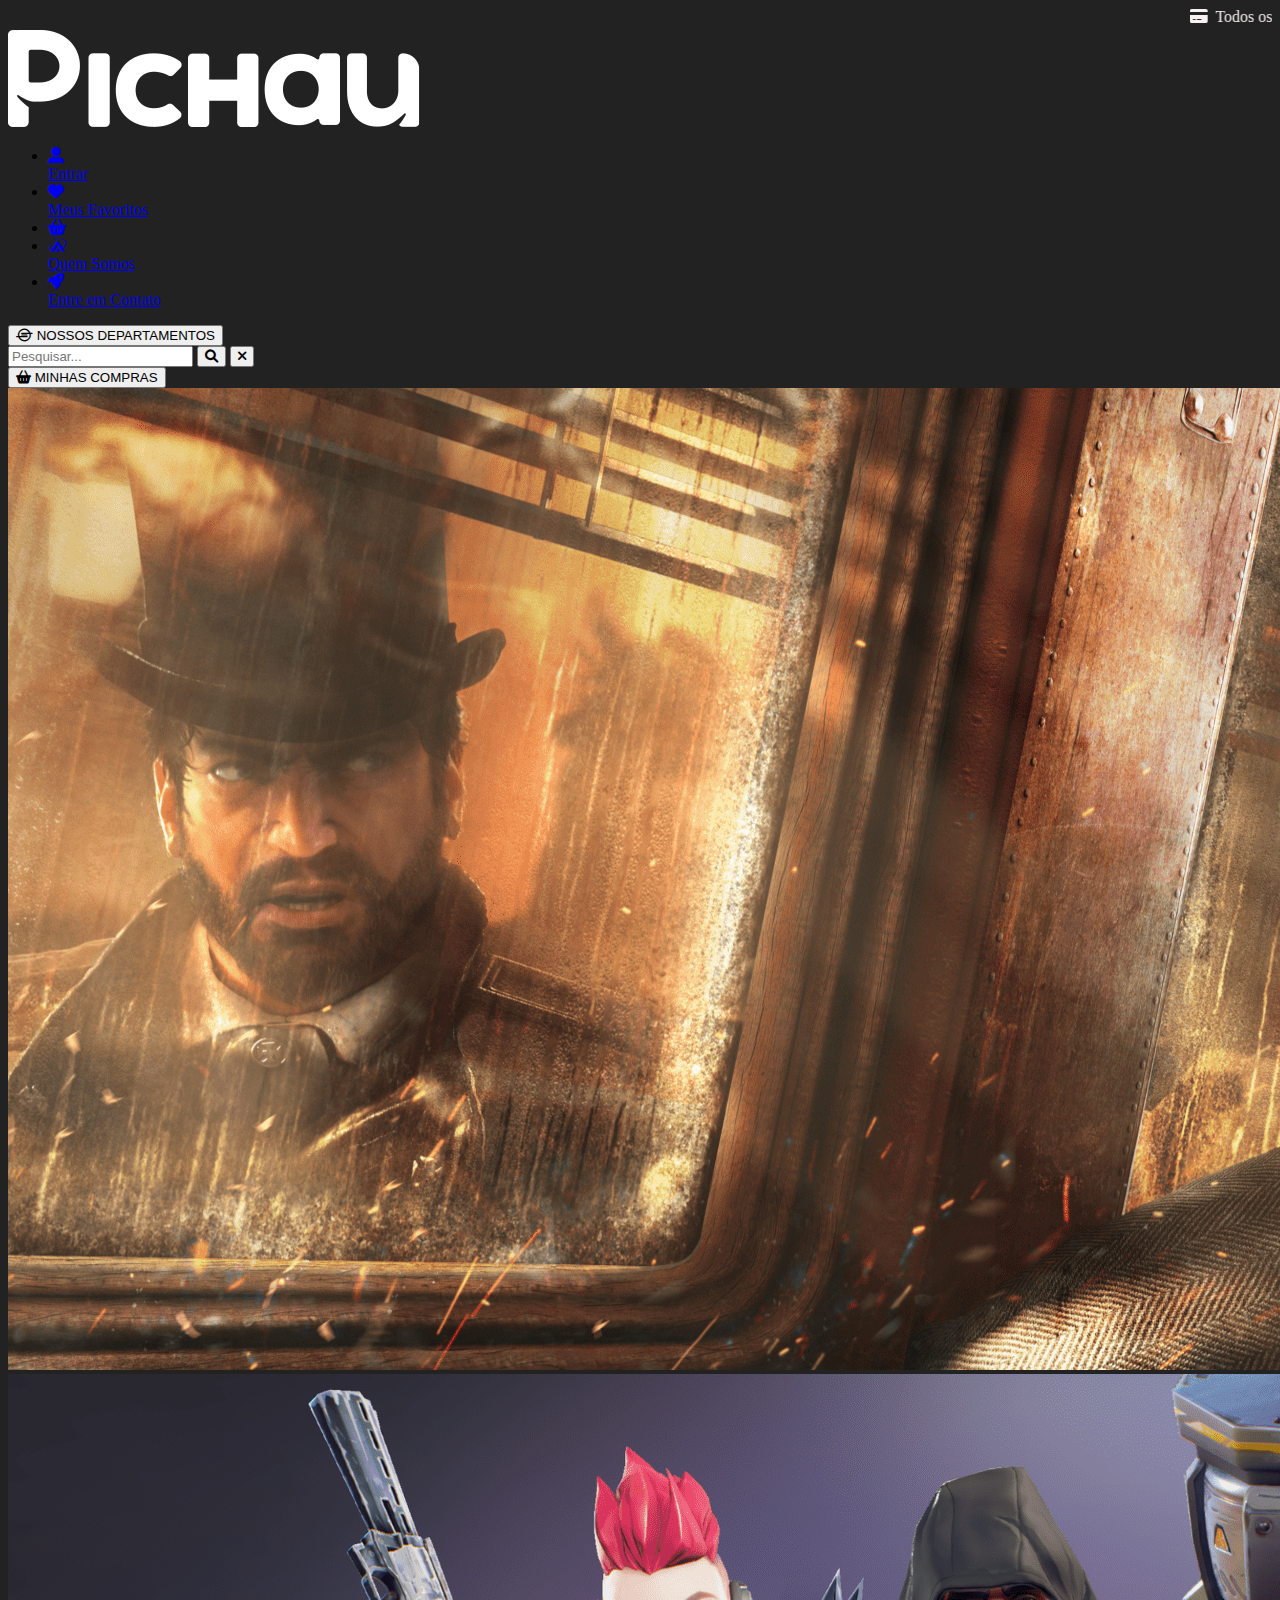
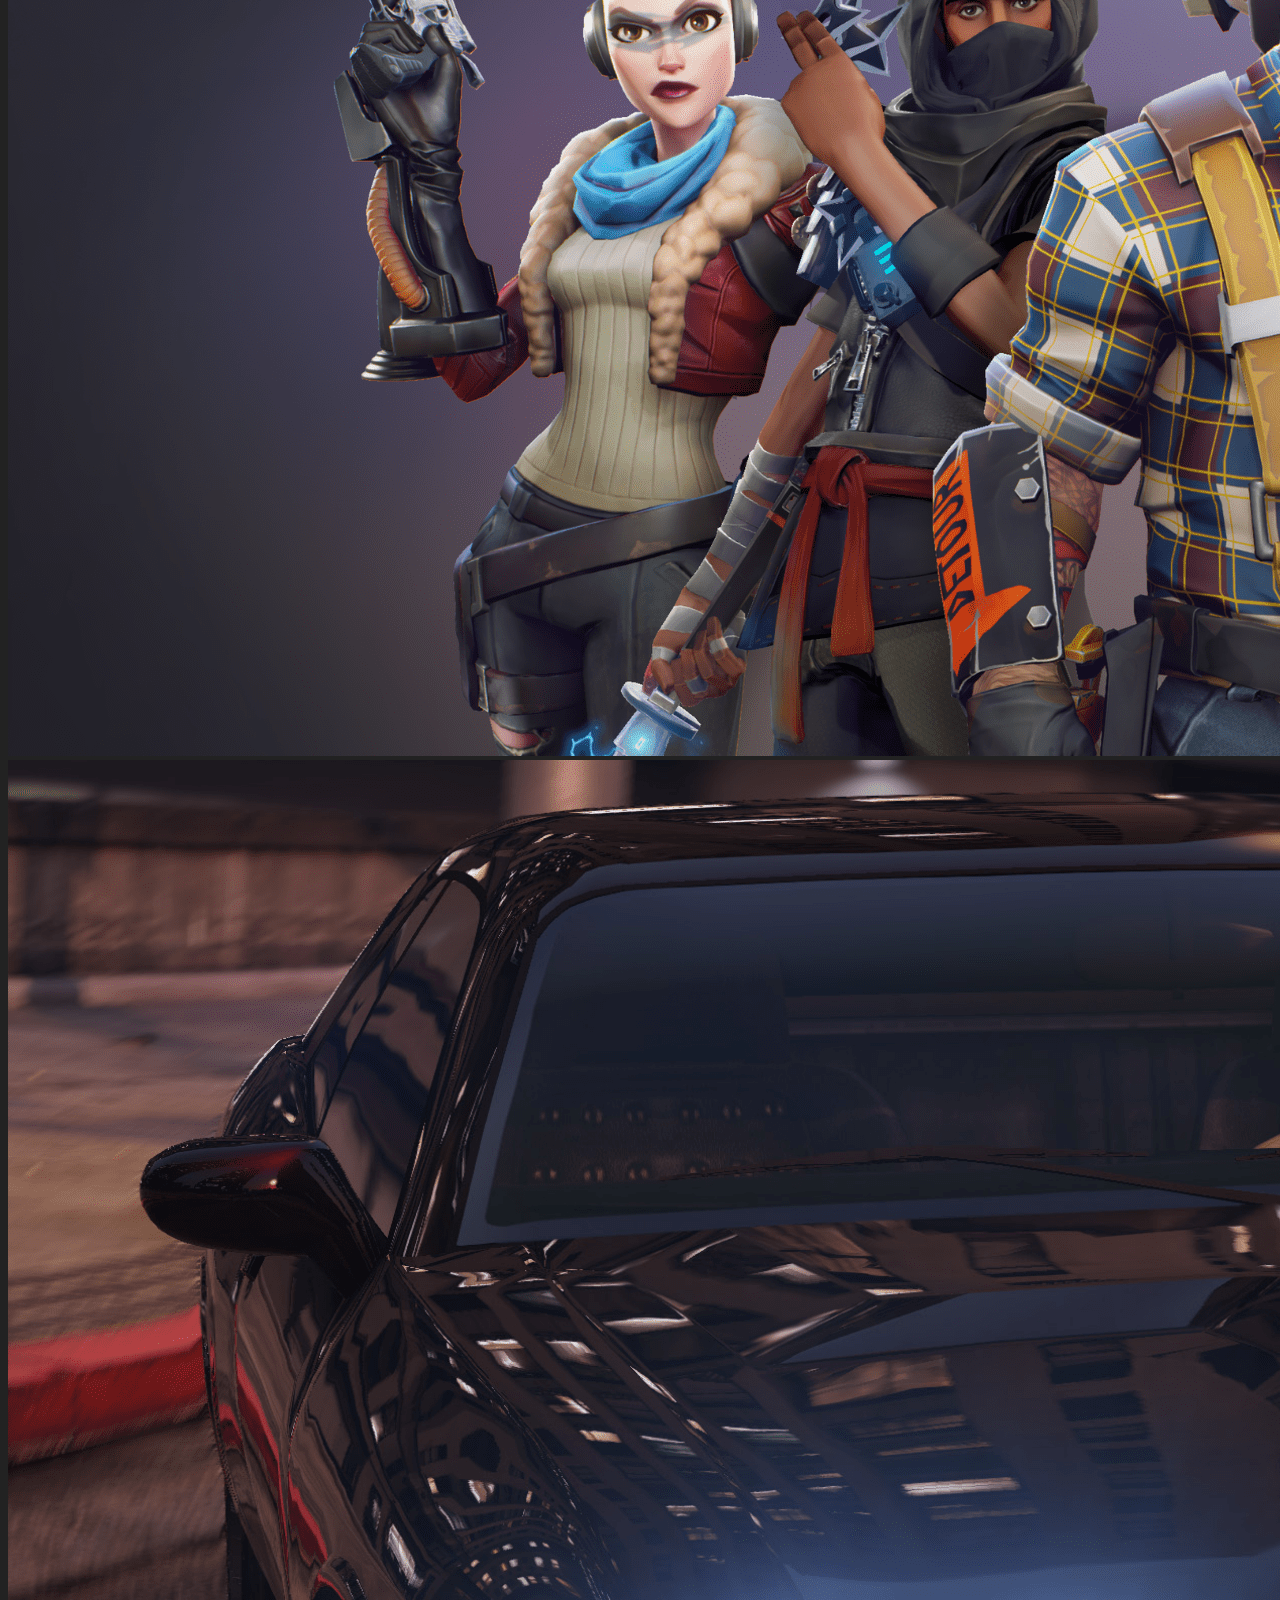
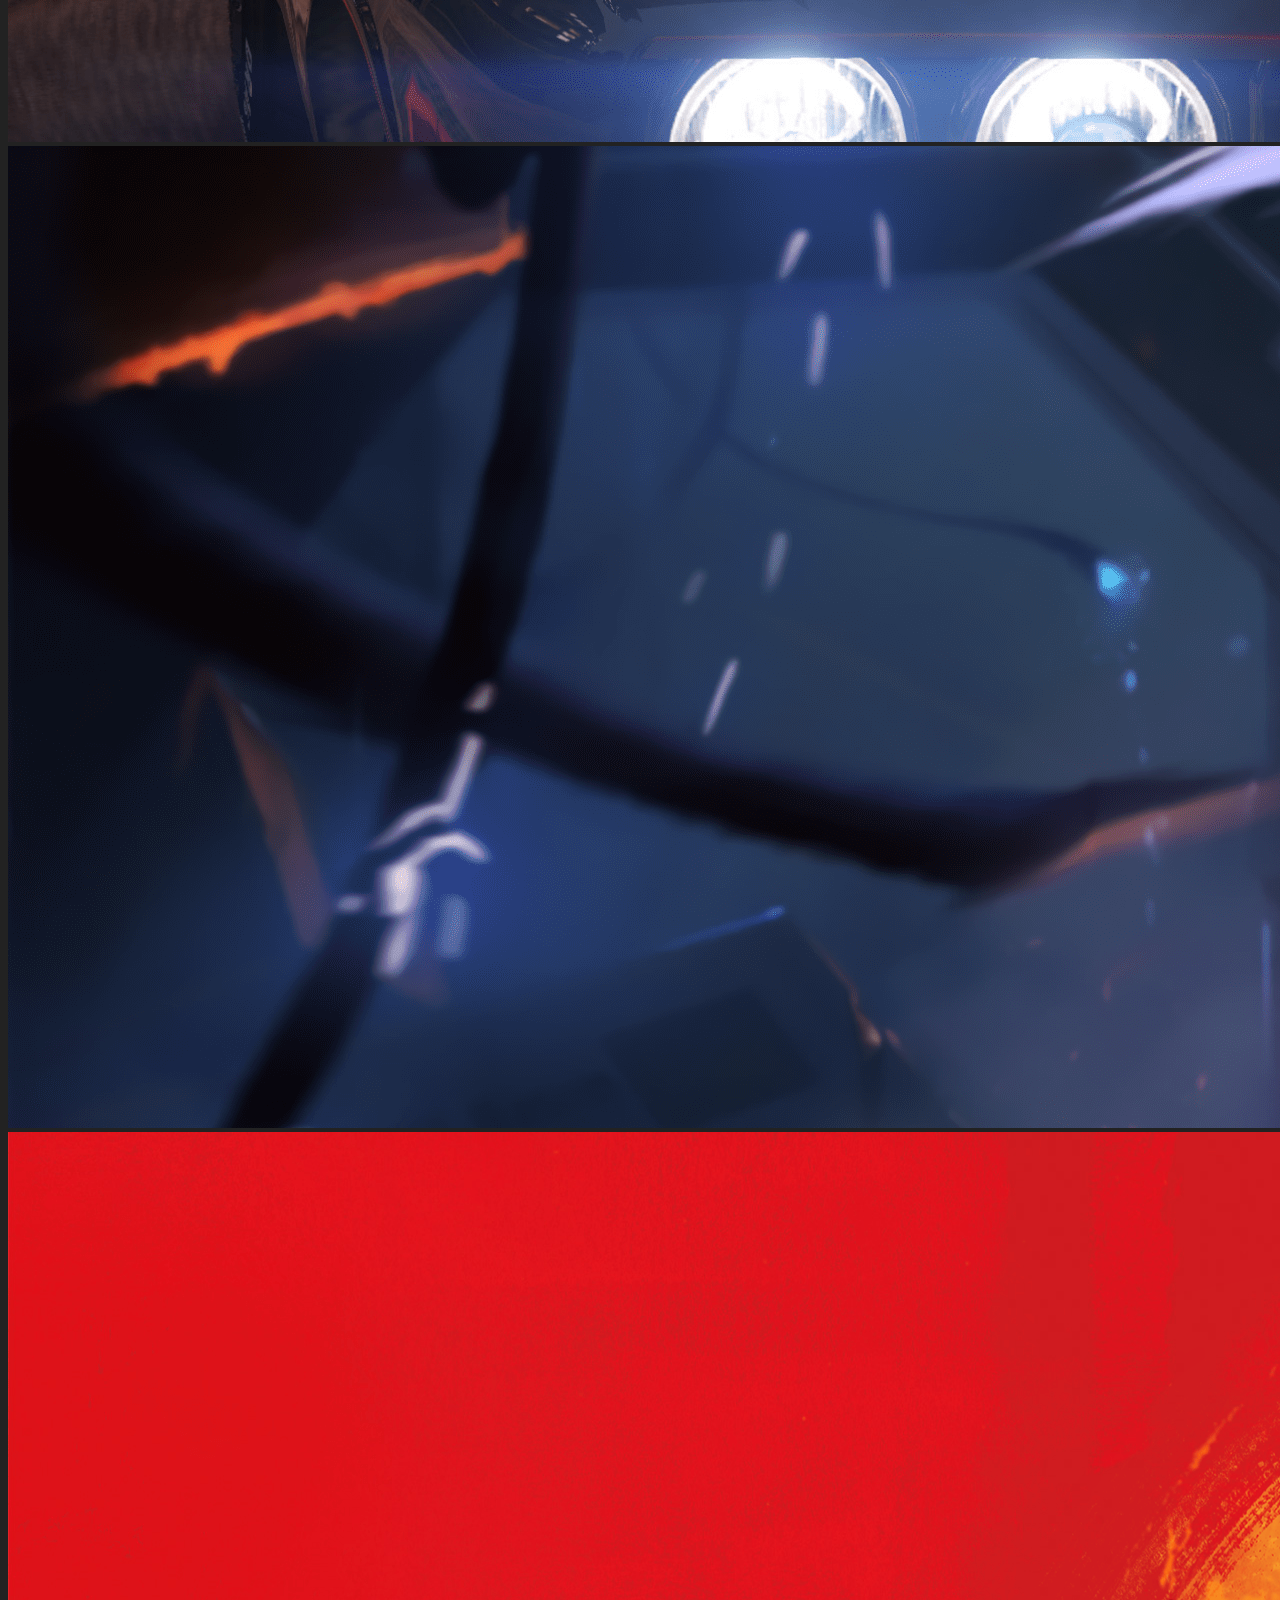
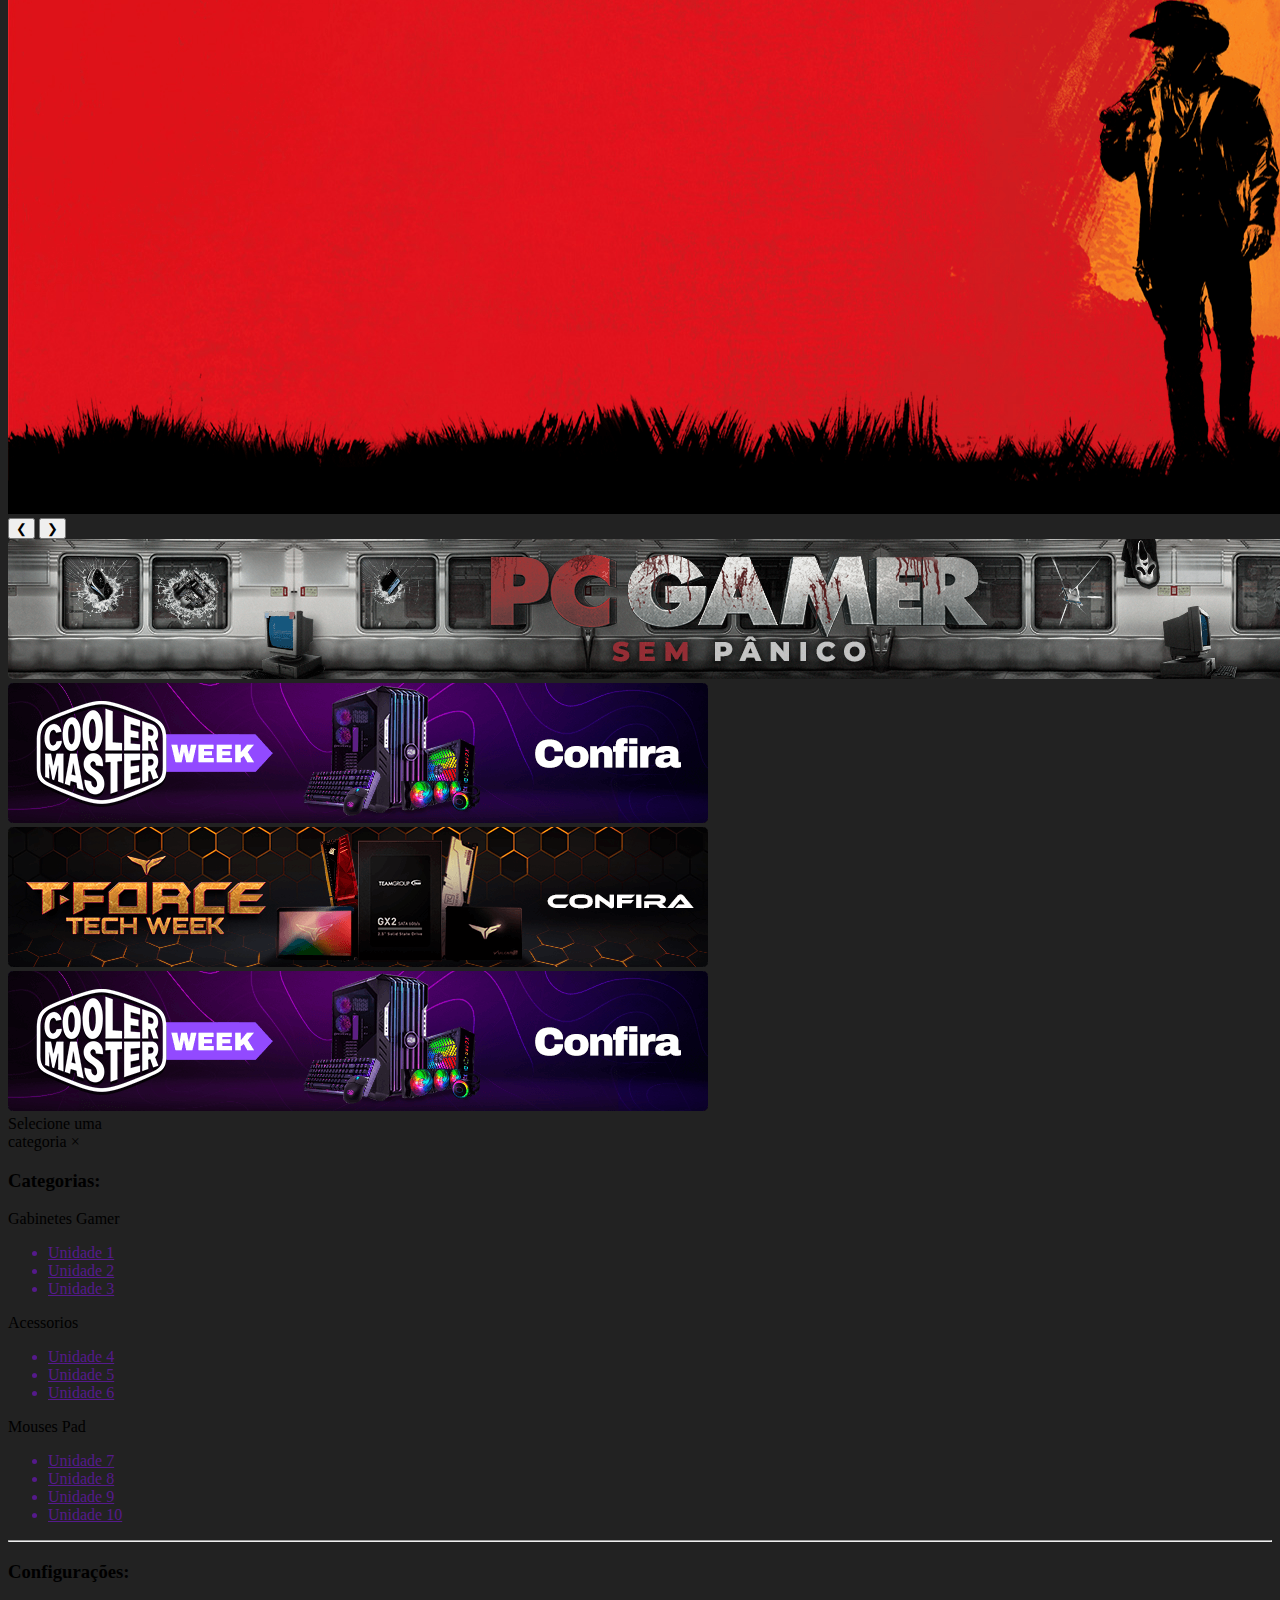
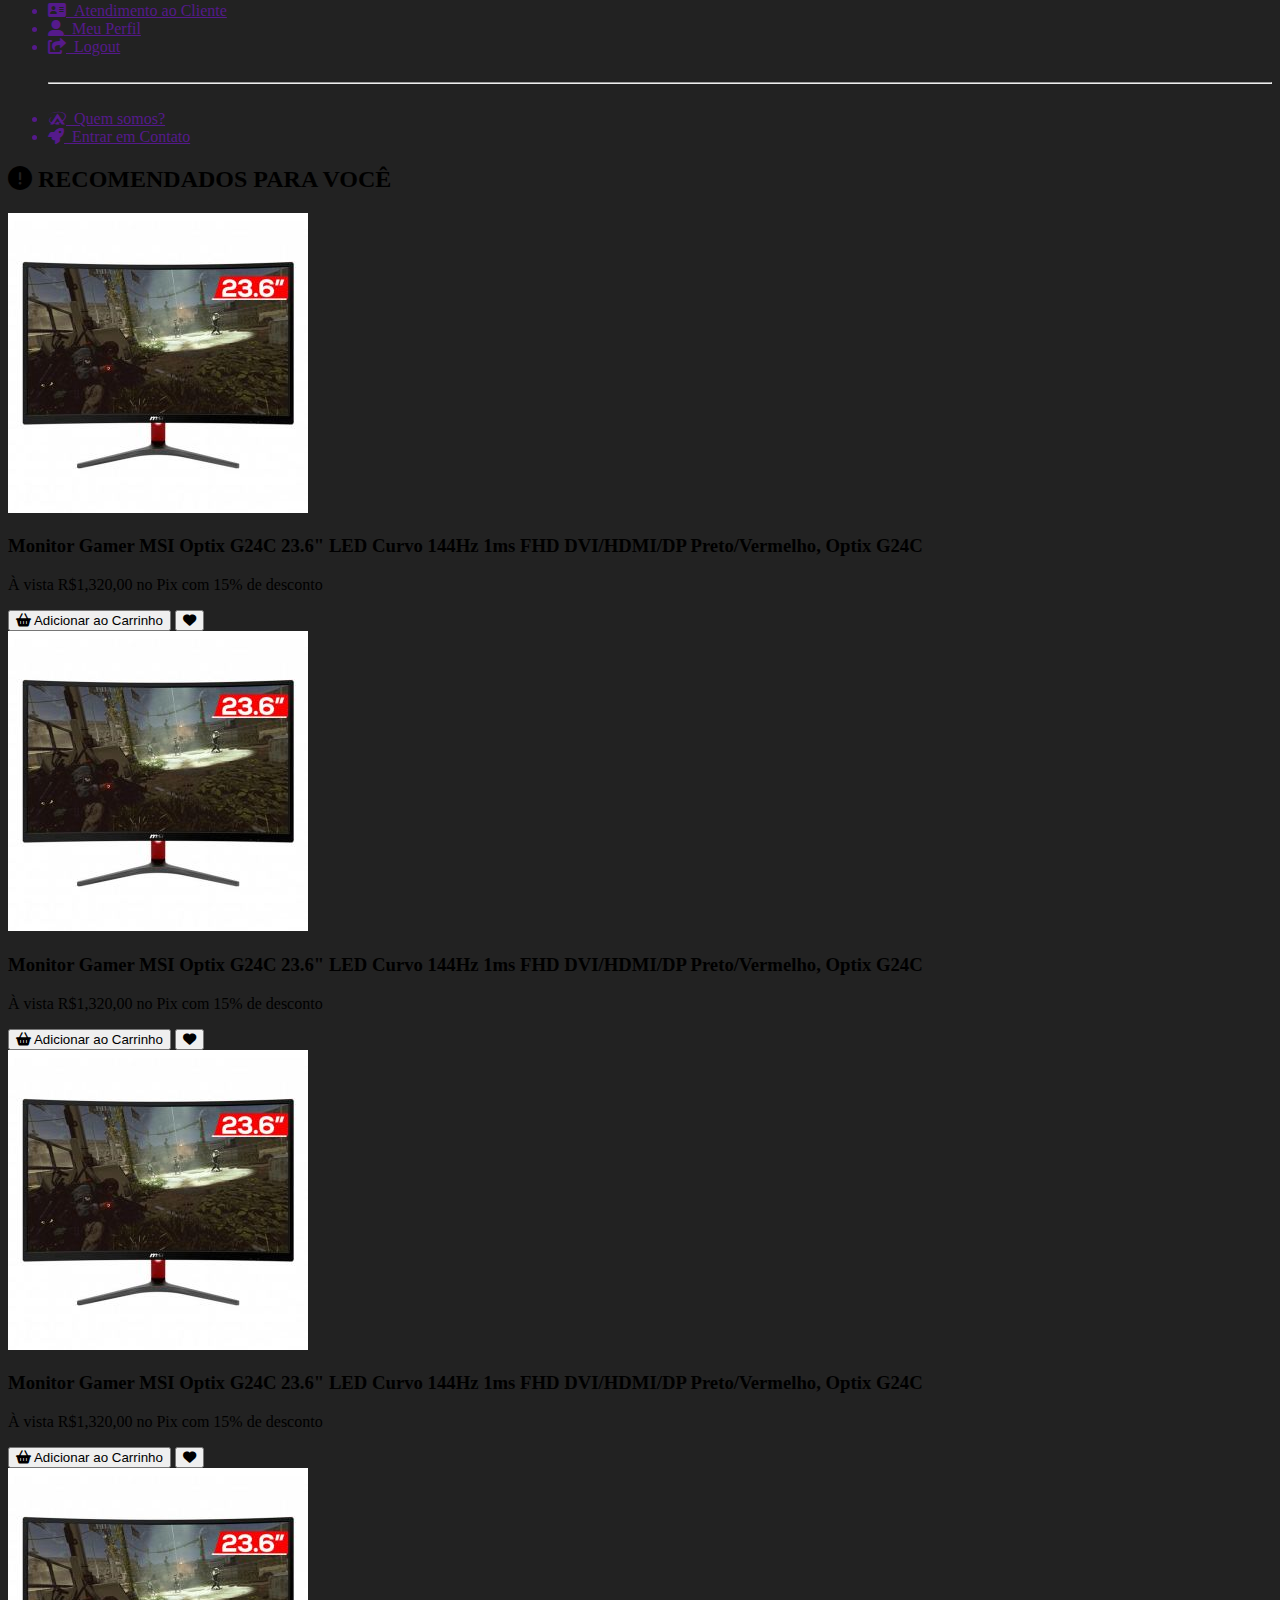
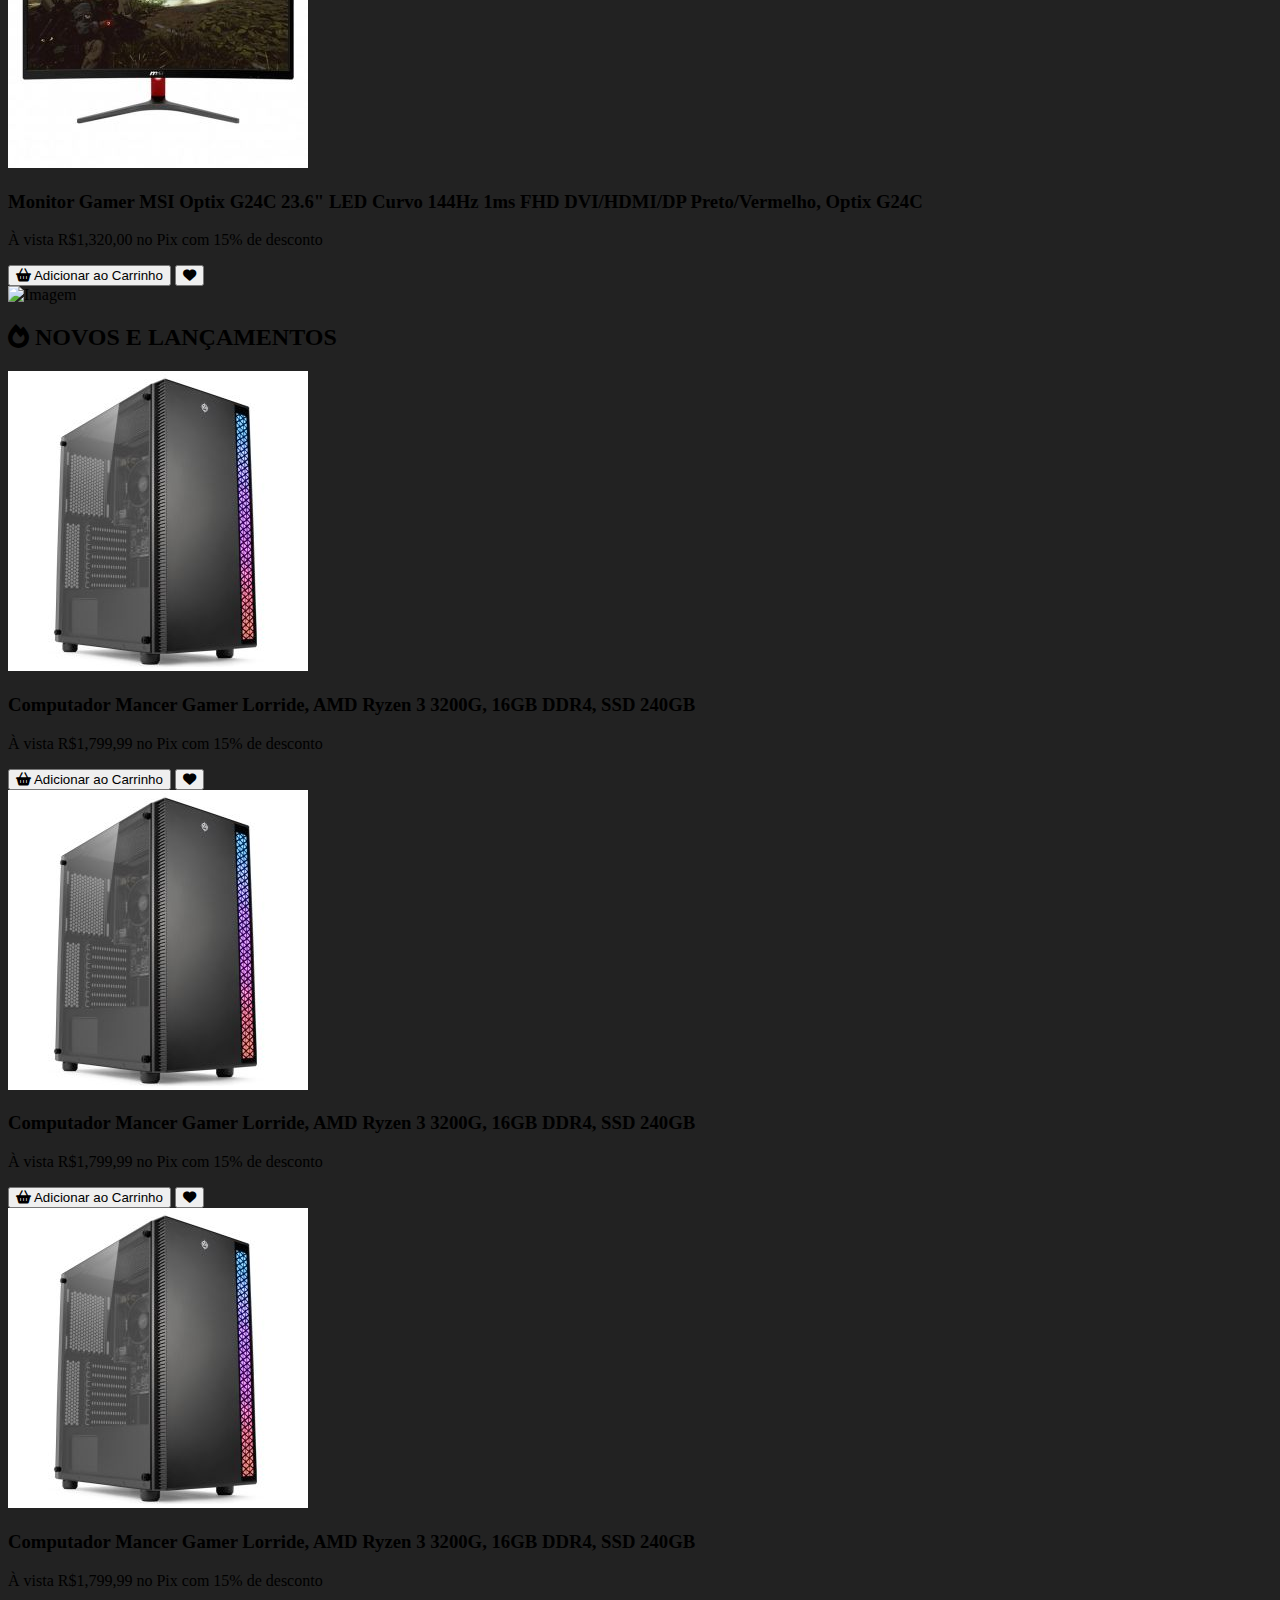
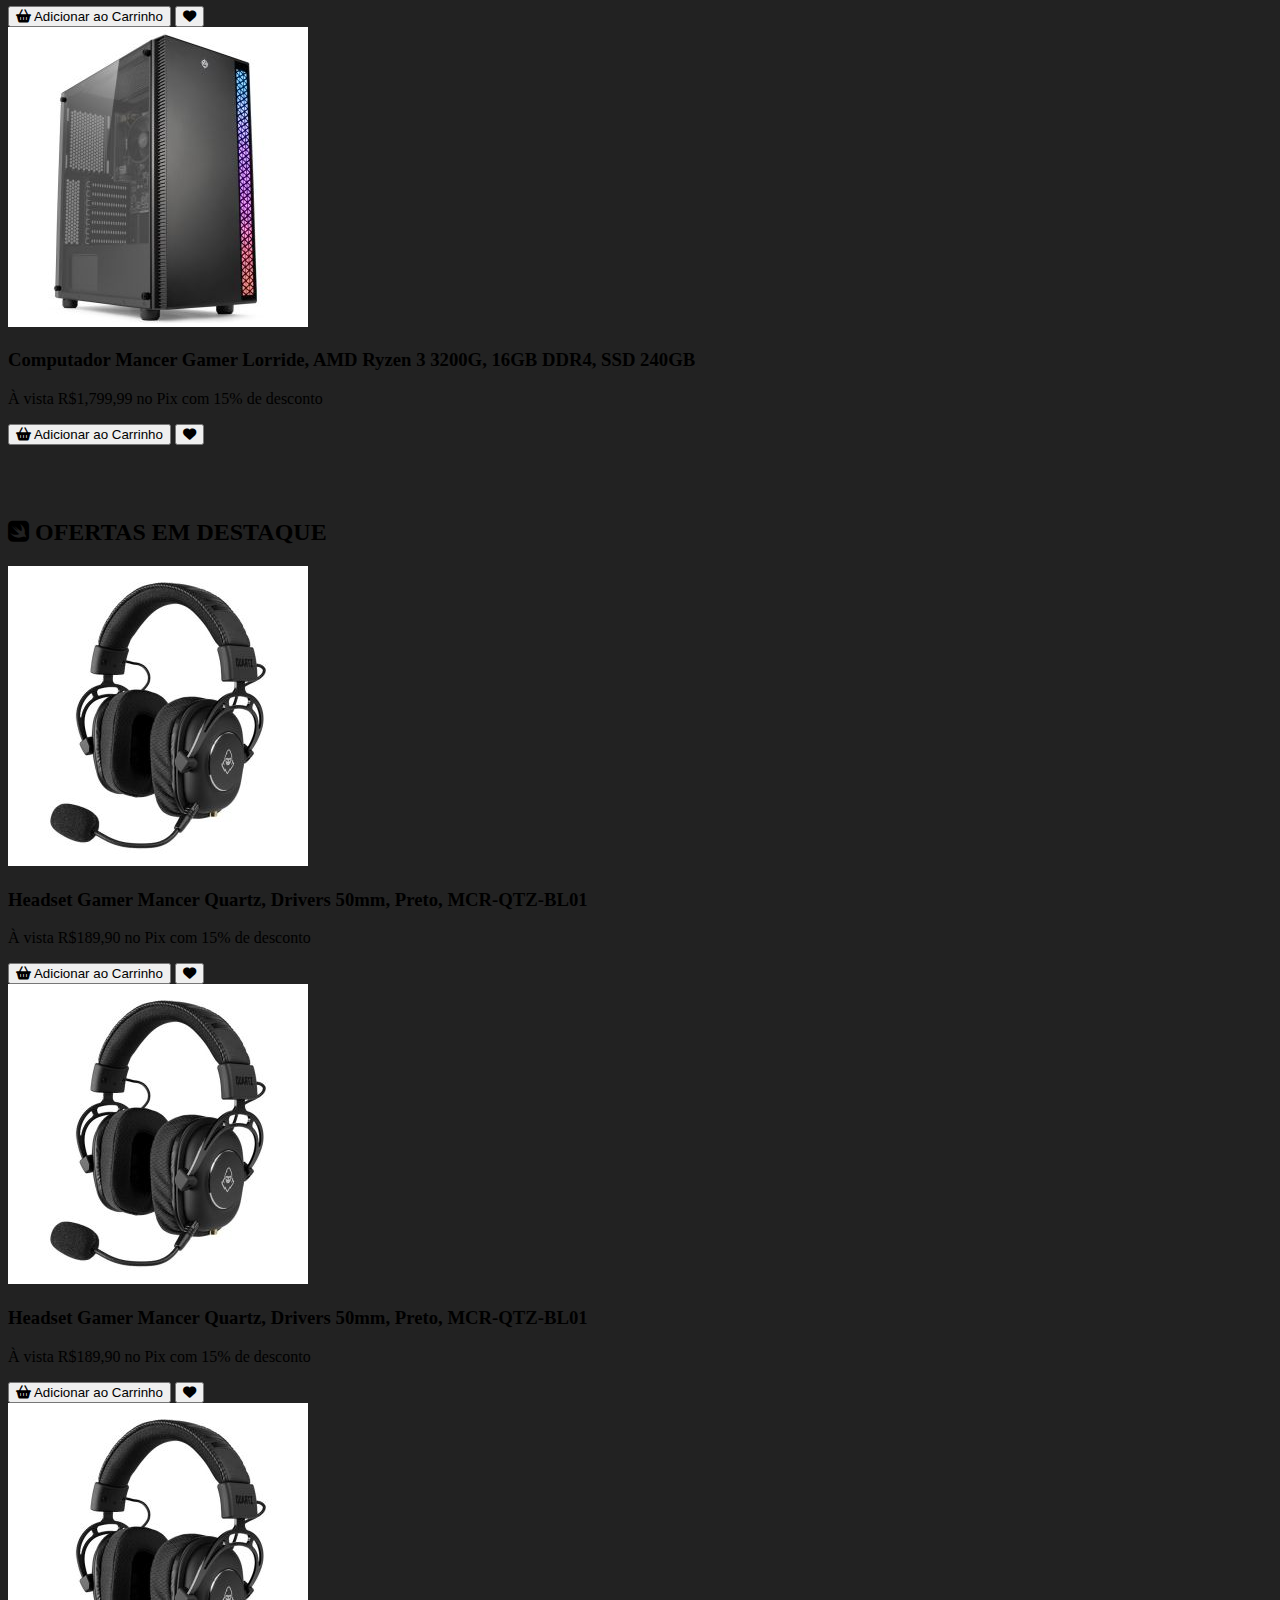
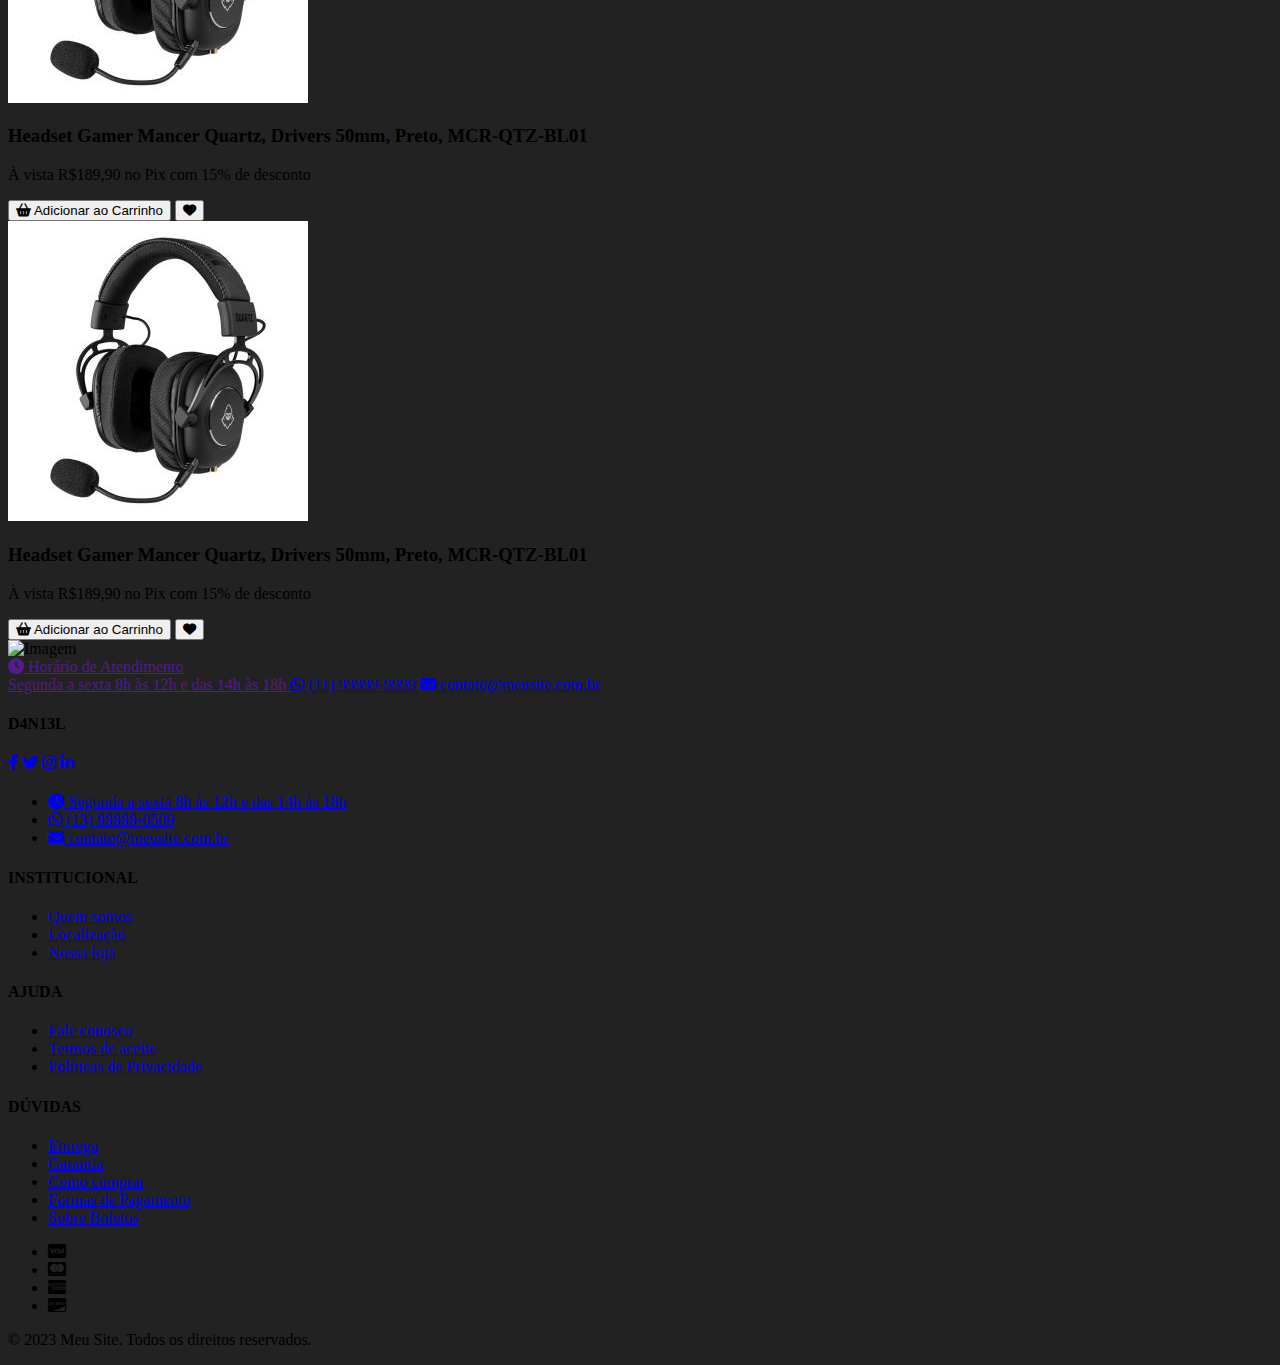
==== index.html @ ae77f329 "arquivos" ====
<!DOCTYPE html>
<html lang="en">

<head>
  <meta charset="UTF-8">
  <meta http-equiv="X-UA-Compatible" content="IE=edge">
  <meta name="viewport" content="width=device-width, initial-scale=1.0">
  <title>Document</title>
  <link rel="preconnect" href="https://fonts.googleapis.com">
  <link rel="preconnect" href="https://fonts.gstatic.com" crossorigin>
  <link href="https://fonts.googleapis.com/css2?family=Koulen&family=PT+Sans&display=swap" rel="stylesheet">
  <link rel="stylesheet" href="styleS.css">
  <!-- Font Awesome -->
  <link href="https://cdnjs.cloudflare.com/ajax/libs/font-awesome/6.0.0/css/all.min.css" rel="stylesheet" />
</head>

<body style="background-color: #222;">

  <!--NAVBAR INICIO-->
  <section class="home" id="home"> <!-- Inicio -->
    <div class="header-topo">
      <div style="color: #f8f1f1">
        <marquee>
          <em class="fa fa-credit-card" aria-hidden="true"></em>&nbsp; Todos os produtos em 6x sem juros no
          cartão | &nbsp;
          <em class="fa fa-usd" aria-hidden="true"></em>&nbsp; Cashback em todas as compras | &nbsp;
          <em class="fa fa-truck" aria-hidden="true"></em> &nbsp; Frete Grátis em compras acima de R$ 300,00
          para
          a Baixada Santista | &nbsp;
          <em class="fa fa-money" aria-hidden="true"></em>&nbsp; Cupom de 10% de Desconto na primeira compra:
          1COMPRA10OFF
        </marquee>
      </div>
    </div>
    <div class="homeUser">
      <div class="menu-navBar">
        <nav class="navbar">
          <div class="logo">
            <a href="#"><img src="logo.png" alt="Logo da DC"></a>
          </div>
          <ul class="nav-menu"> <!-- NAVBAR -->
            <li class="nav-item">
              <a href="#home" class="nav-link">
                <div class="navbar-icone">
                  <i class="fas fa-user-alt"></i>
                </div>
                <span>Entrar</span>
              </a>
            </li>
            <li class="nav-item">
              <a href="#home" class="nav-link">
                <div class="navbar-icone">
                  <i class="fas fa-heart"></i>
                </div>
                <span>Meus Favoritos</span>
              </a>
            </li>
            <li class="nav-item">
              <a href="#home" class="nav-link">
                <div class="navbar-icone item">
                  <i class="fas fa-shopping-basket"></i>
                </div>
              </a>
            </li>
            <li class="nav-item">
              <a href="#home" class="nav-link">
                <div class="navbar-icone itens">
                  <i class="fab fa-asymmetrik"></i>
                </div>
                <span>Quem Somos</span>
              </a>
            </li>
            <li class="nav-item">
              <a href="#home" class="nav-link">
                <div class="navbar-icone itens">
                  <i class="fas fa-rocket"></i>
                </div>
                <span>Entre em Contato</span>
              </a>
            </li>
          </ul>
        </nav>
        <div class="nav-background">
          <div class="hamburguer" id="panel-togglebtn">
            <span class="bar"></span>
            <span class="bar"></span>
            <span class="bar"></span>
          </div>
          <div class="nav-button">
            <button class="nav-btn" id="panel-toggle">
              <i class="fab fa-ioxhost"></i>
              <span>NOSSOS DEPARTAMENTOS</span>
            </button>
          </div>
          <div class="search-container">
            <input type="text" placeholder="Pesquisar...">
            <button type="submit"><i class="fas fa-search"></i></button>
            <button class="clear-search" title="Limpar" type="button"><i class="fas fa-times"></i></button>
          </div>
          <div class="nav-buttons">
            <button class="nav-btns">
              <i class="fas fa-shopping-basket"></i>
              <span>MINHAS COMPRAS</span>
            </button>
          </div>
        </div>
      </div>
  </section>

  <div class="carousel-container">
    <div class="carousel-slide">
      <img src="imagens/slide1.png" alt="Slide 1">
      <img src="imagens/slide2.png" alt="Slide 2">
      <img src="imagens/slide3.png" alt="Slide 3">
      <img src="imagens/slide4.png" alt="Slide 4">
      <img src="imagens/slide5.png" alt="Slide 5">

    </div>
    <div class="carousel-dots">
      <span class="carousel-dot"></span>
      <span class="carousel-dot"></span>
      <span class="carousel-dot"></span>
      <span class="carousel-dot"></span>
      <span class="carousel-dot"></span>
    </div>
    <button class="carousel-prev">&#10094;</button>
    <button class="carousel-next">&#10095;</button>
  </div>
  <div id="imagem-destaque">
    <img src="imagens/wallpaper.png" alt="Wallpaper">
  </div>

  <div class="imagem-promo">
    <img src="imagens/promo1.png" alt="Imagem Promoção">
    <img src="imagens/promo2.png" alt="Imagem Promoção">
    <img src="imagens/promo1.png" alt="Imagem Promoção">
  </div>

  <!-- PAINEL LATERAL -->
  <div class="panel">
    <div class="panel-header">
      Selecione uma<br>categoria
      <span class="panel-close">&times;</span>
    </div>
    <div class="panel-body">
      <h3>Categorias:</h3>

      <div class="categoria">
        <div class="titulo-categoria" onclick="toggleCategoria('itemprimario')">Gabinetes Gamer <span
            class="icone-seta"></span></div>
        <ul class="lista-categoria" id="itemprimario">
          <a href="">
            <li>Unidade 1</li>
          </a>
          <a href="">
            <li>Unidade 2</li>
          </a>
          <a href="">
            <li>Unidade 3</li>
          </a>
        </ul>
      </div>
      <div class="categoria">
        <div class="titulo-categoria" onclick="toggleCategoria('itemsecundario')">Acessorios <span
            class="icone-seta"></span></div>
        <ul class="lista-categoria" id="itemsecundario">
          <a href="">
            <li>Unidade 4</li>
          </a>
          <a href="">
            <li>Unidade 5</li>
          </a>
          <a href="">
            <li>Unidade 6</li>
          </a>
        </ul>
      </div>
      <div class="categoria">
        <div class="titulo-categoria" onclick="toggleCategoria('iconterciaria')">Mouses Pad <span
            class="icone-seta"></span></div>
        <ul class="lista-categoria" id="iconterciaria">
          <a href="">
            <li>Unidade 7</li>
          </a>
          <a href="">
            <li>Unidade 8</li>
          </a>
          <a href="">
            <li>Unidade 9</li>
          </a>
          <a href="">
            <li>Unidade 10</li>
          </a>
        </ul>
      </div>
      <div class="panel-configs">
        <hr>
        <h3>Configurações:</h3>
        <ul>
          <a href="">
            <li>
              <i class="fas fa-address-card"></i>
              &nbsp;Atendimento ao Cliente
            </li>
          </a>
          <a href="">
            <li>
              <i class="fas fa-user-alt"></i>
              &nbsp;Meu Perfil
            </li>
          </a>
          <a href="">
            <li>
              <i class="fas fa-share-square"></i>
              &nbsp;Logout
            </li>
          </a>
          <br>
          <hr>
          <br>
          <!-- OS DE BAIXO IRA APARECER AS VEZES -->
          <a href="">
            <li class="panel-icon">
              <i class="fab fa-asymmetrik"></i>
              &nbsp;Quem somos?
            </li>
          </a>
          <a href="">
            <li class="panel-icon">
              <i class="fas fa-rocket"></i>
              &nbsp;Entrar em Contato
            </li>
          </a>
        </ul>
      </div>
    </div>
  </div>
  <div id="overlay"></div>

  <!-- PRODUTOS -->
  <section class="cards-section">
    <h2 class="cards-title">
      <i class="fas fa-exclamation-circle"></i> RECOMENDADOS PARA VOCÊ
    </h2>
    <div class="product-grid">
      <div class="card">
        <a href="link-para-detalhes-do-produto">
          <img src="imagens/produto1.jpg" alt="Nome do Produto" title="Ver mais detalhes">
        </a>
        <h3>Monitor Gamer MSI Optix G24C 23.6" LED Curvo 144Hz 1ms FHD DVI/HDMI/DP Preto/Vermelho, Optix G24C</h3>
        <p class="price">
          <span class="price-label">À vista</span>
          <span class="price-value">R$1,320,00</span>
          <span class="price-discount">no Pix com 15% de desconto</span>
        </p>
        <button class="add-to-cart"><i class="fas fa-shopping-basket"></i> Adicionar ao Carrinho</button>
        <button class="add-to-favorites"><i class="fas fa-heart"></i></button>
      </div>
      <!-- PRODUTOS -->
      <div class="card">
        <a href="link-para-detalhes-do-produto">
          <img src="imagens/produto1.jpg" alt="Nome do Produto" title="Ver mais detalhes">
        </a>
        <h3>Monitor Gamer MSI Optix G24C 23.6" LED Curvo 144Hz 1ms FHD DVI/HDMI/DP Preto/Vermelho, Optix G24C</h3>
        <p class="price">
          <span class="price-label">À vista</span>
          <span class="price-value">R$1,320,00</span>
          <span class="price-discount">no Pix com 15% de desconto</span>
        </p>
        <button class="add-to-cart"><i class="fas fa-shopping-basket"></i> Adicionar ao Carrinho</button>
        <button class="add-to-favorites"><i class="fas fa-heart"></i></button>
      </div>
      <!-- PRODUTOS -->
      <div class="card">
        <a href="link-para-detalhes-do-produto">
          <img src="imagens/produto1.jpg" alt="Nome do Produto" title="Ver mais detalhes">
        </a>
        <h3>Monitor Gamer MSI Optix G24C 23.6" LED Curvo 144Hz 1ms FHD DVI/HDMI/DP Preto/Vermelho, Optix G24C</h3>
        <p class="price">
          <span class="price-label">À vista</span>
          <span class="price-value">R$1,320,00</span>
          <span class="price-discount">no Pix com 15% de desconto</span>
        </p>
        <button class="add-to-cart"><i class="fas fa-shopping-basket"></i> Adicionar ao Carrinho</button>
        <button class="add-to-favorites"><i class="fas fa-heart"></i></button>
      </div>
      <!-- PRODUTOS -->
      <div class="card">
        <a href="link-para-detalhes-do-produto">
          <img src="imagens/produto1.jpg" alt="Nome do Produto" title="Ver mais detalhes">
        </a>
        <h3>Monitor Gamer MSI Optix G24C 23.6" LED Curvo 144Hz 1ms FHD DVI/HDMI/DP Preto/Vermelho, Optix G24C</h3>
        <p class="price">
          <span class="price-label">À vista</span>
          <span class="price-value">R$1,320,00</span>
          <span class="price-discount">no Pix com 15% de desconto</span>
        </p>
        <button class="add-to-cart"><i class="fas fa-shopping-basket"></i> Adicionar ao Carrinho</button>
        <button class="add-to-favorites"><i class="fas fa-heart"></i></button>
      </div>
    </div>
    <!--  -->

    <div class="images-container">
      <img
        src="https://www.kabum.com.br/core/_next/image?url=https://themes.kabum.com.br/conteudo/ads/splashline/1048.jpg&w=1920&h=248&q=100"
        alt="Imagem" />
    </div>

    <!-- PRODUTOS NOVOS E LANÇAMENTOS -->

    <h2 class="cards-title">
      <i class="fas fa-fire"></i> NOVOS E LANÇAMENTOS
    </h2>
    <div class="product-grid">
      <div class="card">
        <a href="link-para-detalhes-do-produto">
          <img src="imagens/produto2.jpg" alt="Nome do Produto" title="Ver mais detalhes">
        </a>
        <h3>Computador Mancer Gamer Lorride, AMD Ryzen 3 3200G, 16GB DDR4, SSD 240GB</h3>
        <p class="price">
          <span class="price-label">À vista</span>
          <span class="price-value">R$1,799,99</span>
          <span class="price-discount">no Pix com 15% de desconto</span>
        </p>
        <button class="add-to-cart"><i class="fas fa-shopping-basket"></i> Adicionar ao Carrinho</button>
        <button class="add-to-favorites"><i class="fas fa-heart"></i></button>
      </div>
      <!-- PRODUTOS -->
      <div class="card">
        <a href="link-para-detalhes-do-produto">
          <img src="imagens/produto2.jpg" alt="Nome do Produto" title="Ver mais detalhes">
        </a>
        <h3>Computador Mancer Gamer Lorride, AMD Ryzen 3 3200G, 16GB DDR4, SSD 240GB</h3>
        <p class="price">
          <span class="price-label">À vista</span>
          <span class="price-value">R$1,799,99</span>
          <span class="price-discount">no Pix com 15% de desconto</span>
        </p>
        <button class="add-to-cart"><i class="fas fa-shopping-basket"></i> Adicionar ao Carrinho</button>
        <button class="add-to-favorites"><i class="fas fa-heart"></i></button>
      </div>
      <!-- PRODUTOS -->
      <div class="card">
        <a href="link-para-detalhes-do-produto">
          <img src="imagens/produto2.jpg" alt="Nome do Produto" title="Ver mais detalhes">
        </a>
        <h3>Computador Mancer Gamer Lorride, AMD Ryzen 3 3200G, 16GB DDR4, SSD 240GB</h3>
        <p class="price">
          <span class="price-label">À vista</span>
          <span class="price-value">R$1,799,99</span>
          <span class="price-discount">no Pix com 15% de desconto</span>
        </p>
        <button class="add-to-cart"><i class="fas fa-shopping-basket"></i> Adicionar ao Carrinho</button>
        <button class="add-to-favorites"><i class="fas fa-heart"></i></button>
      </div>
      <!-- PRODUTOS -->
      <div class="card">
        <a href="link-para-detalhes-do-produto">
          <img src="imagens/produto2.jpg" alt="Nome do Produto" title="Ver mais detalhes">
        </a>
        <h3>Computador Mancer Gamer Lorride, AMD Ryzen 3 3200G, 16GB DDR4, SSD 240GB</h3>
        <p class="price">
          <span class="price-label">À vista</span>
          <span class="price-value">R$1,799,99</span>
          <span class="price-discount">no Pix com 15% de desconto</span>
        </p>
        <button class="add-to-cart"><i class="fas fa-shopping-basket"></i> Adicionar ao Carrinho</button>
        <button class="add-to-favorites"><i class="fas fa-heart"></i></button>
      </div>
    </div>
    <br>
    <br>
    <br>

    <!-- SESSÃO OFERTAS EM DESTAQUE -->

    <h2 class="cards-title">
      <i class="fab fa-swift"></i> OFERTAS EM DESTAQUE
    </h2>

    <div class="product-grid">

      <div class="card">
        <a href="link-para-detalhes-do-produto">
          <img src="imagens/produto3.jpg" alt="Nome do Produto" title="Ver mais detalhes">
        </a>
        <h3>Headset Gamer Mancer Quartz, Drivers 50mm, Preto, MCR-QTZ-BL01</h3>
        <p class="price">
          <span class="price-label">À vista</span>
          <span class="price-value">R$189,90</span>
          <span class="price-discount">no Pix com 15% de desconto</span>
        </p>
        <button class="add-to-cart"><i class="fas fa-shopping-basket"></i> Adicionar ao Carrinho</button>
        <button class="add-to-favorites"><i class="fas fa-heart"></i></button>
      </div>
      <!-- PRODUTOS -->
      <div class="card">
        <a href="link-para-detalhes-do-produto">
          <img src="imagens/produto3.jpg" alt="Nome do Produto" title="Ver mais detalhes">
        </a>
        <h3>Headset Gamer Mancer Quartz, Drivers 50mm, Preto, MCR-QTZ-BL01</h3>
        <p class="price">
          <span class="price-label">À vista</span>
          <span class="price-value">R$189,90</span>
          <span class="price-discount">no Pix com 15% de desconto</span>
        </p>
        <button class="add-to-cart"><i class="fas fa-shopping-basket"></i> Adicionar ao Carrinho</button>
        <button class="add-to-favorites"><i class="fas fa-heart"></i></button>
      </div>
      <!-- PRODUTOS -->
      <div class="card">
        <a href="link-para-detalhes-do-produto">
          <img src="imagens/produto3.jpg" alt="Nome do Produto" title="Ver mais detalhes">
        </a>
        <h3>Headset Gamer Mancer Quartz, Drivers 50mm, Preto, MCR-QTZ-BL01</h3>
        <p class="price">
          <span class="price-label">À vista</span>
          <span class="price-value">R$189,90</span>
          <span class="price-discount">no Pix com 15% de desconto</span>
        </p>
        <button class="add-to-cart"><i class="fas fa-shopping-basket"></i> Adicionar ao Carrinho</button>
        <button class="add-to-favorites"><i class="fas fa-heart"></i></button>
      </div>
      <!-- PRODUTOS -->
      <div class="card">
        <a href="link-para-detalhes-do-produto">
          <img src="imagens/produto3.jpg" alt="Nome do Produto" title="Ver mais detalhes">
        </a>
        <h3>Headset Gamer Mancer Quartz, Drivers 50mm, Preto, MCR-QTZ-BL01</h3>
        <p class="price">
          <span class="price-label">À vista</span>
          <span class="price-value">R$189,90</span>
          <span class="price-discount">no Pix com 15% de desconto</span>
        </p>
        <button class="add-to-cart"><i class="fas fa-shopping-basket"></i> Adicionar ao Carrinho</button>
        <button class="add-to-favorites"><i class="fas fa-heart"></i></button>
      </div>
    </div>
    <div class="images-container">
      <img
        src="https://www.kabum.com.br/core/_next/image?url=https://themes.kabum.com.br/conteudo/ads/splashline/1048.jpg&w=1920&h=248&q=100"
        alt="Imagem" />
    </div>
  </section>

  <footer class="footer">
    <div class="footer-cotact">
      <div class="footer-info">
        <a href="" target="_blank">
          <i class="fas fa-clock"></i>
          <span>Horário de Atendimento<br><span>Segunda a sexta 8h às 12h e das 14h às 18h</span></span>
        </a>
        <a href="https://api.whatsapp.com/send?phone=5511999999999" target="_blank">
          <i class="fab fa-whatsapp"></i>
          <span>(11) 99999-9999</span>
        </a>
        <a href="mailto:contato@meusite.com.br">
          <i class="fas fa-envelope"></i>
          <span>contato@meusite.com.br</span>
        </a>
      </div>
    </div>
    <div class="footer-container">
      <div class="row">
        <div class="footer-col">
          <h4>D4N13L</h4>
          <div class="social-links">
            <a href="#" target="_blank"><i class="fab fa-facebook-f"></i></a>
            <a href="#" target="_blank"><i class="fab fa-twitter"></i></a>
            <a href="#" target="_blank"><i class="fab fa-instagram"></i></a>
            <a href="#" target="_blank"><i class="fab fa-linkedin-in"></i></a>
          </div>
          <h4></h4>
          <ul class="list-contact">
            <li><a href="#"><i class="fas fa-clock"></i> Segunda a sexta 8h às 12h e das 14h às 18h</a></li>
            <li><a href="#"><i class="fab fa-whatsapp"></i> (13) 99999-0509</a></li>
            <li><a href="#"><i class="fas fa-envelope"></i> contato@meusite.com.br</a></li>
          </ul>
        </div>
        <div class="footer-col">
          <h4>INSTITUCIONAL</h4>
          <ul>
            <li><a href="#">Quem somos</a></li>
            <li><a href="#">Localização</a></li>
            <li><a href="#">Nossa loja</a></li>
          </ul>
        </div>
        <div class="footer-col">
          <h4>AJUDA</h4>
          <ul>
            <li><a href="#">Fale conosco</a></li>
            <li><a href="#">Termos de aceite</a></li>
            <li><a href="#">Políticas de Privacidade</a></li>
          </ul>
        </div>
        <div class="footer-col">
          <h4>DÚVIDAS</h4>
          <ul>
            <li><a href="#">Entrega</a></li>
            <li><a href="#">Garantia</a></li>
            <li><a href="#">Como comprar</a></li>
            <li><a href="#">Formas de Pagamento</a></li>
            <li><a href="#">Sobre Boletos</a></li>
          </ul>
        </div>
        <ul class="payment-methods">
          <li><i class="fab fa-cc-visa"></i></li>
          <li><i class="fab fa-cc-mastercard"></i></li>
          <li><i class="fab fa-cc-amex"></i></li>
          <li><i class="fab fa-cc-discover"></i></li>
        </ul>
      </div>
    </div>
  </footer>
  <div class="footer-fim">
    <p>&copy; 2023 Meu Site. Todos os direitos reservados.</p>
  </div>

  <script src="script.js"></script>
  <script src="slides.js"></script>
</body>
</html>
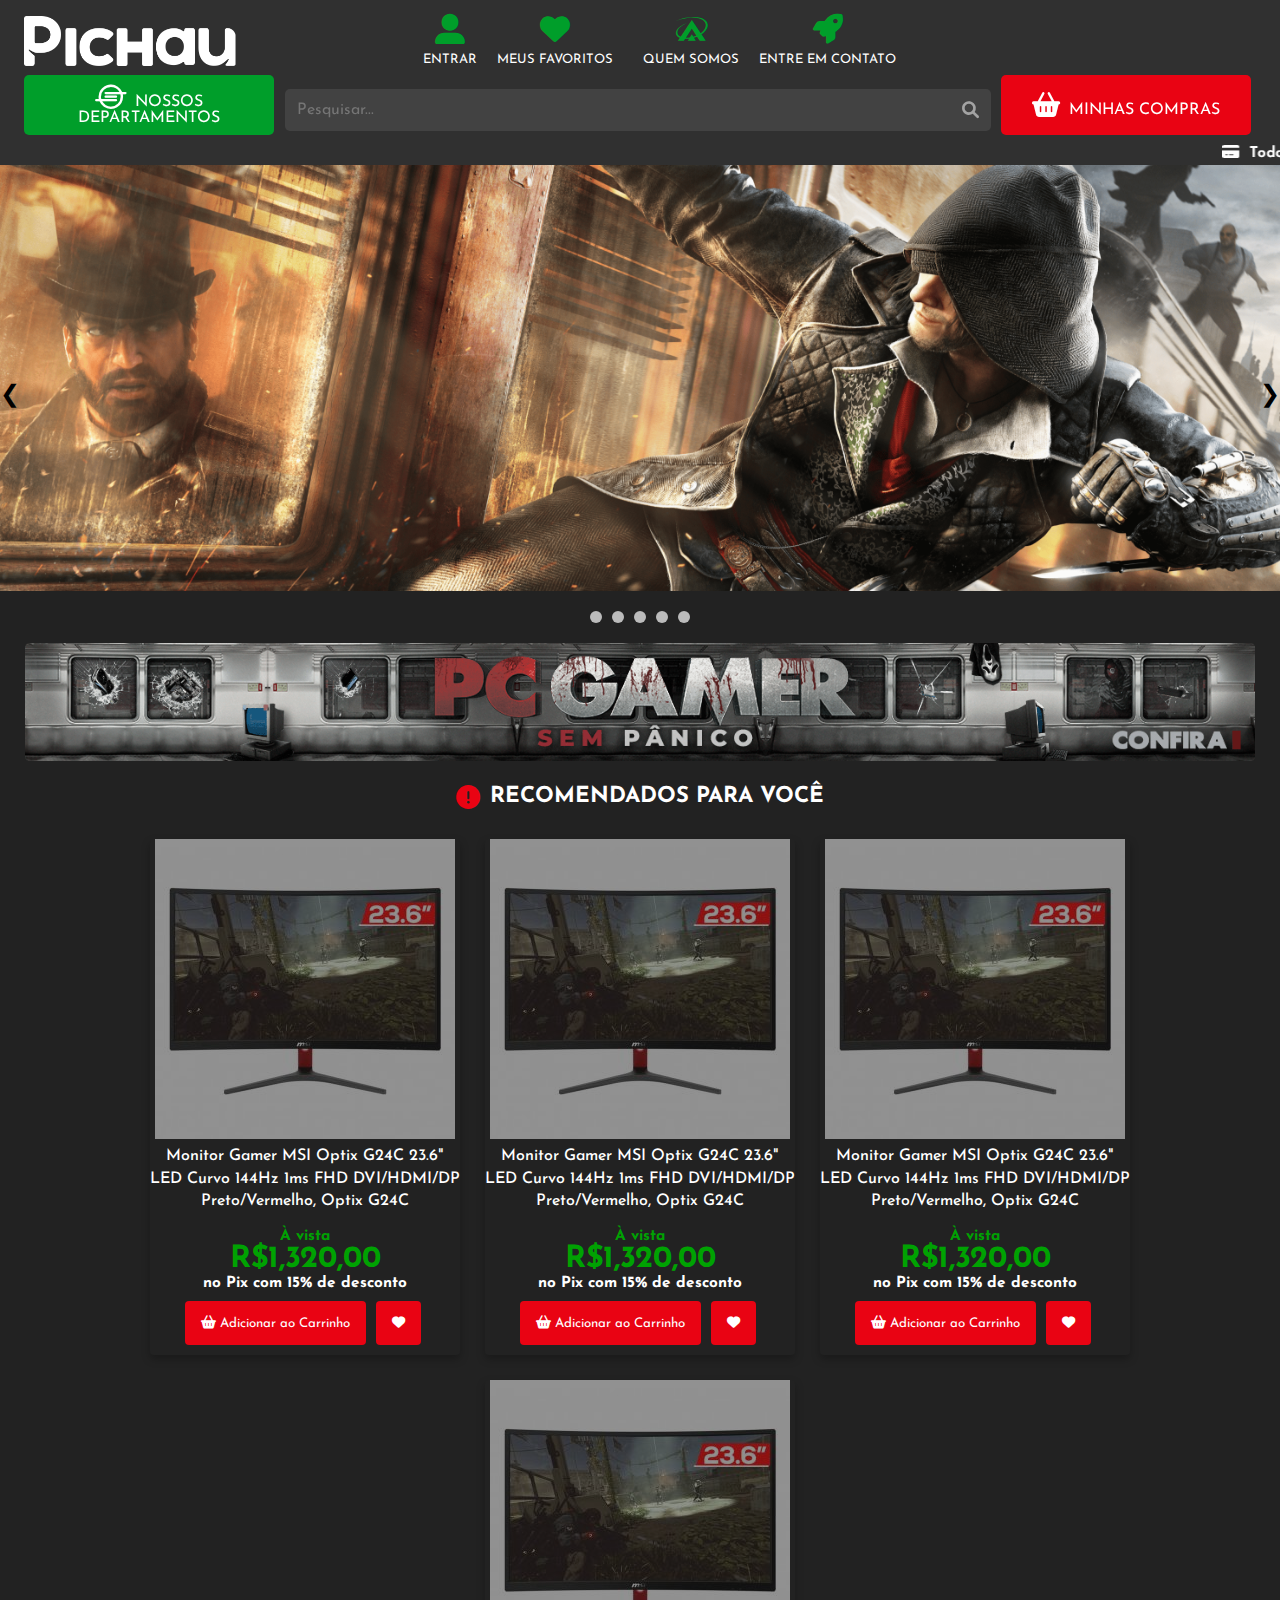
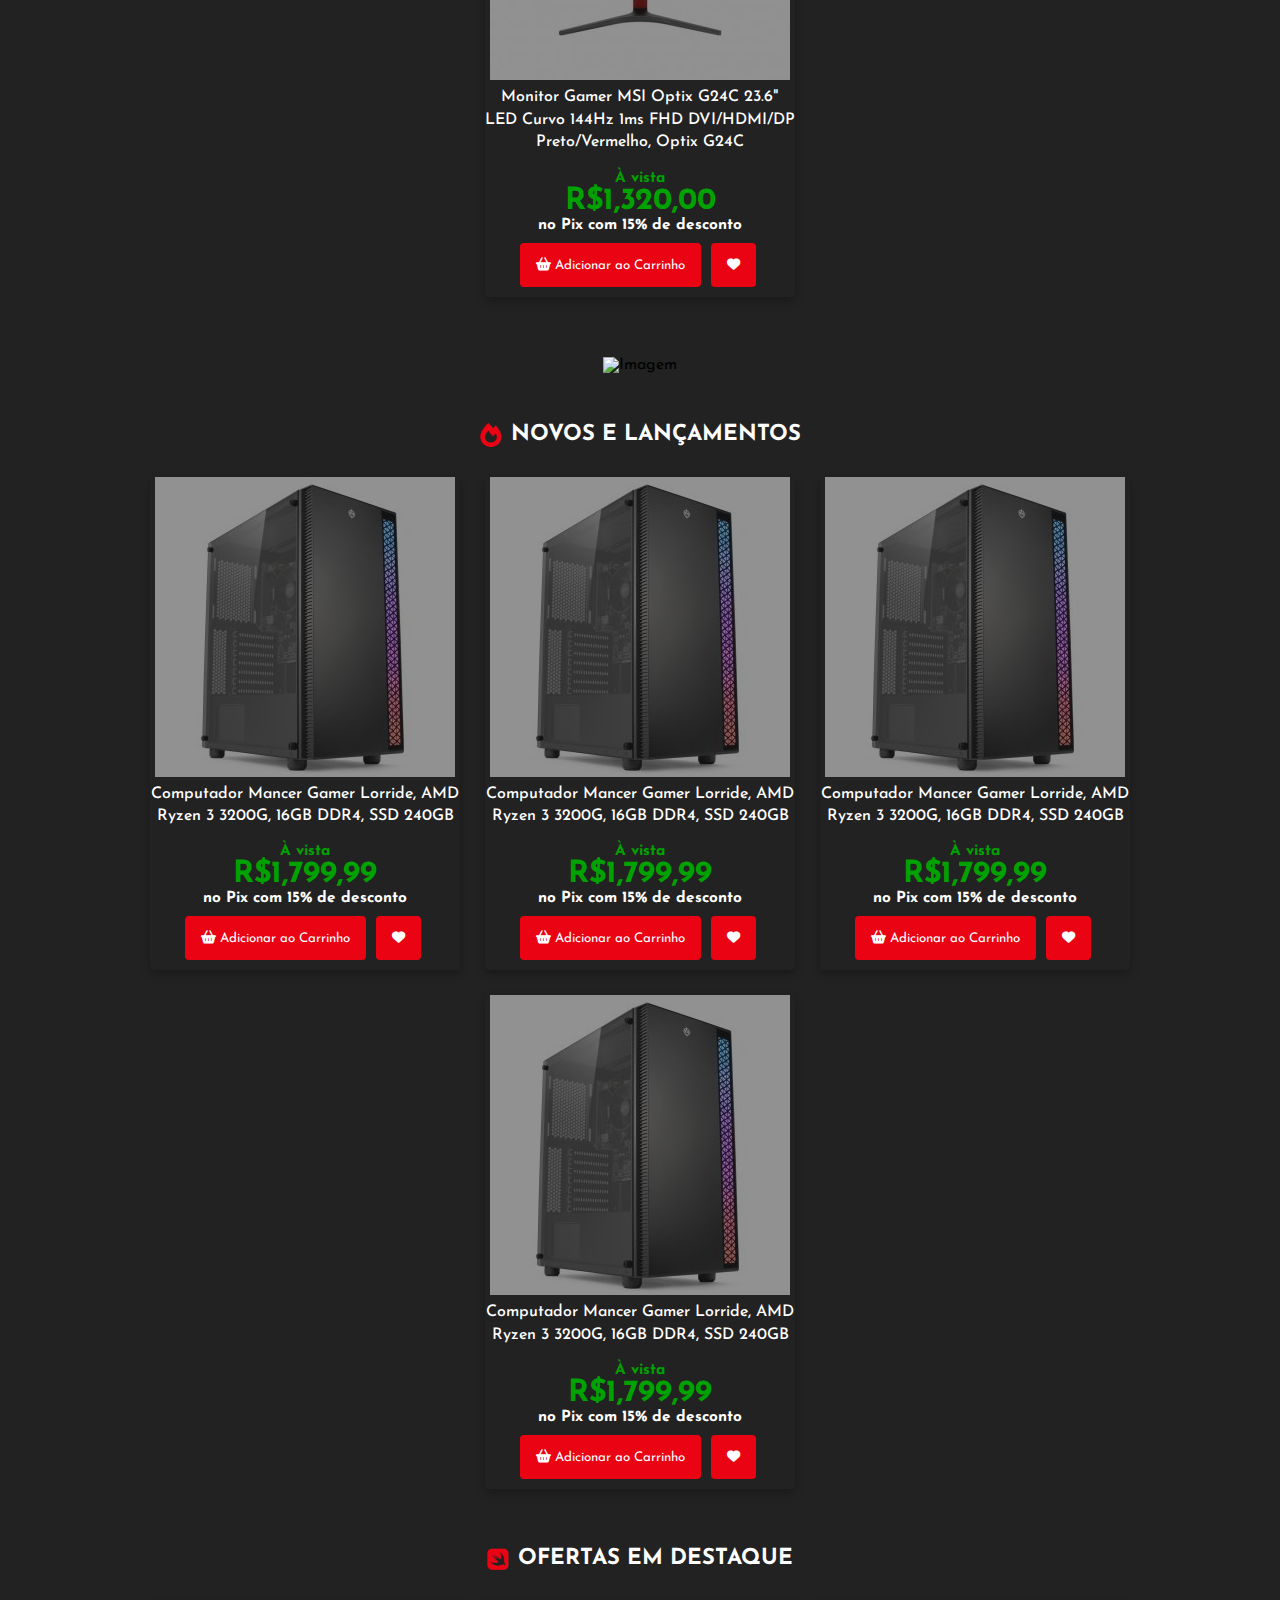
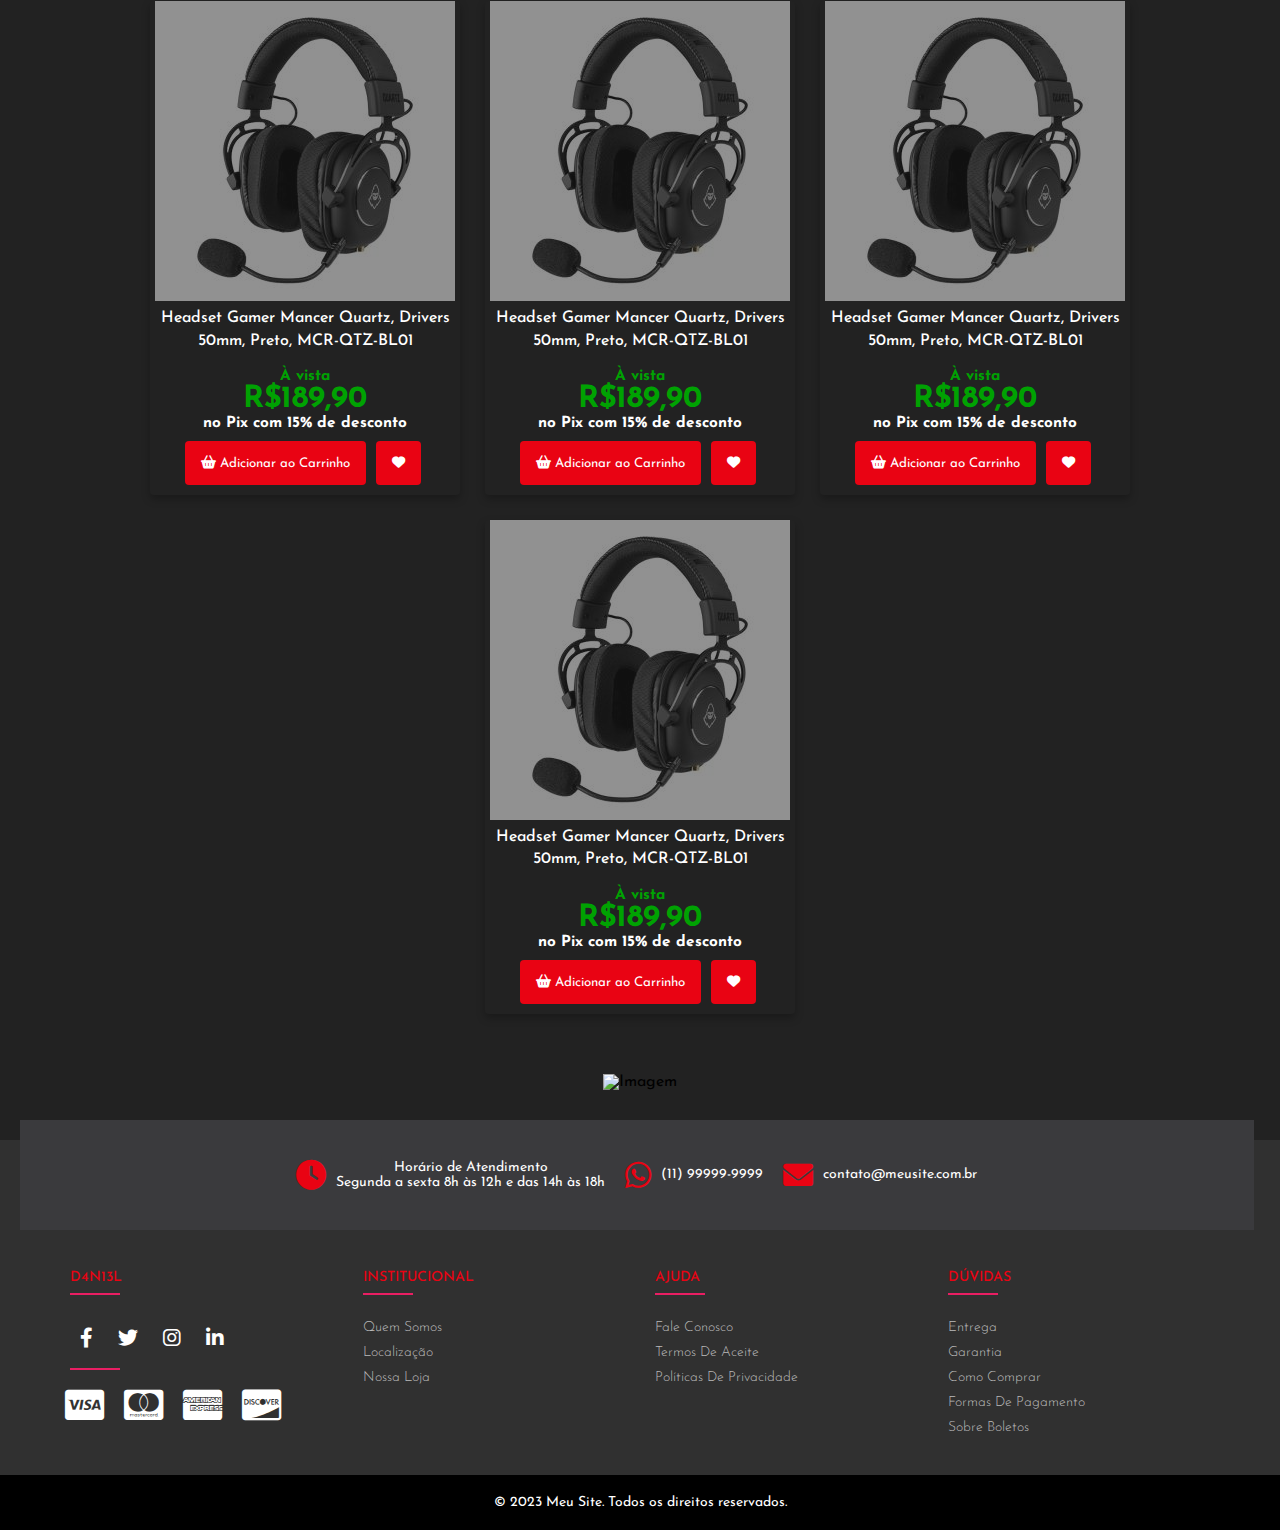
==== commit 67488938: "tomate" ====
--- a/index.html
+++ b/index.html
@@ -1,46 +1,28 @@
 <!DOCTYPE html>
-<html lang="en">
+<html lang="pt-br">
 
 <head>
   <meta charset="UTF-8">
   <meta http-equiv="X-UA-Compatible" content="IE=edge">
   <meta name="viewport" content="width=device-width, initial-scale=1.0">
   <title>Document</title>
-  <link rel="preconnect" href="https://fonts.googleapis.com">
-  <link rel="preconnect" href="https://fonts.gstatic.com" crossorigin>
-  <link href="https://fonts.googleapis.com/css2?family=Koulen&family=PT+Sans&display=swap" rel="stylesheet">
-  <link rel="stylesheet" href="styleS.css">
+  <link rel="stylesheet" href="css/style.css">
   <!-- Font Awesome -->
   <link href="https://cdnjs.cloudflare.com/ajax/libs/font-awesome/6.0.0/css/all.min.css" rel="stylesheet" />
 </head>
 
 <body style="background-color: #222;">
-
   <!--NAVBAR INICIO-->
   <section class="home" id="home"> <!-- Inicio -->
-    <div class="header-topo">
-      <div style="color: #f8f1f1">
-        <marquee>
-          <em class="fa fa-credit-card" aria-hidden="true"></em>&nbsp; Todos os produtos em 6x sem juros no
-          cartão | &nbsp;
-          <em class="fa fa-usd" aria-hidden="true"></em>&nbsp; Cashback em todas as compras | &nbsp;
-          <em class="fa fa-truck" aria-hidden="true"></em> &nbsp; Frete Grátis em compras acima de R$ 300,00
-          para
-          a Baixada Santista | &nbsp;
-          <em class="fa fa-money" aria-hidden="true"></em>&nbsp; Cupom de 10% de Desconto na primeira compra:
-          1COMPRA10OFF
-        </marquee>
-      </div>
-    </div>
     <div class="homeUser">
       <div class="menu-navBar">
         <nav class="navbar">
           <div class="logo">
-            <a href="#"><img src="logo.png" alt="Logo da DC"></a>
+            <a href="#"><img src="imagens/logo.png" alt="Logo da DC"></a>
           </div>
           <ul class="nav-menu"> <!-- NAVBAR -->
             <li class="nav-item">
-              <a href="#home" class="nav-link">
+              <a href="#home" class="nav-link icon user-icon d-flex" title="Entrar ou Cadastrar">
                 <div class="navbar-icone">
                   <i class="fas fa-user-alt"></i>
                 </div>
@@ -105,6 +87,19 @@
           </div>
         </div>
       </div>
+      <div class="header-topo">
+        <div>
+          <marquee>
+            <em class="fa fa-credit-card" aria-hidden="true"></em>&nbsp; Todos os produtos em 6x sem juros no
+            cartão | &nbsp;
+            <em class="fa fa-usd" aria-hidden="true"></em>&nbsp; Cashback em todas as compras | &nbsp;
+            <em class="fa fa-truck" aria-hidden="true"></em> &nbsp; Frete Grátis em compras acima de R$ 300,00
+            para
+            a Baixada Santista | &nbsp;
+            <em class="fa fa-money" aria-hidden="true"></em> &nbsp;
+          </marquee>
+        </div>
+      </div>
   </section>
 
   <div class="carousel-container">
@@ -114,7 +109,6 @@
       <img src="imagens/slide3.png" alt="Slide 3">
       <img src="imagens/slide4.png" alt="Slide 4">
       <img src="imagens/slide5.png" alt="Slide 5">
-
     </div>
     <div class="carousel-dots">
       <span class="carousel-dot"></span>
@@ -517,7 +511,118 @@
     <p>&copy; 2023 Meu Site. Todos os direitos reservados.</p>
   </div>
 
-  <script src="script.js"></script>
-  <script src="slides.js"></script>
+<!-- 
+=========================================
+PAINEL LOGIN
+=========================================
+ -->
+
+
+
+ <div class="user-form">
+  <div class="close-form d-flex">
+    <i class="fas fa-times-circle"></i>
+  </div>
+  <div class="form-wrapper container">
+    <div class="user login">
+      <div class="img-box">
+        <img src="imagens/login/image-login.svg" alt="Criar Conta" />
+      </div>
+      <div class="form-box">
+        <div class="top">
+          <p>
+            Novo Cliente?
+            <span data-id="#ff0066">CADASTRE-SE</span>
+          </p>
+        </div>
+        <form action="">
+          <div class="form-control">
+            <h2>Já tem uma conta?</h2>
+            <p>Informe os seus dados abaixo para acessá-la.</p>
+            <input type="email" placeholder="E-Mail *" />
+            <div>
+              <input type="password" placeholder="Senha *" />
+              <div class="icon form-icon">
+              </div>
+            </div>
+            <span>Esqueci minha senha</span>
+            <input type="Submit" value="ACESSAR CONTA" />
+          </div>
+          <div class="form-control">
+            <p>Ou continuar com</p>
+            <div class="icons">
+              <div class="icon">
+                <img src="imagens/login/google.svg" alt="Google" />
+              </div>
+              <div class="icon">
+                <img src="imagens/login/facebook.svg" alt="Facebook" />
+              </div>
+              <div class="icon">
+                <img src="imagens/login/apple.svg" alt="Apple" />
+              </div>
+            </div>
+          </div>
+        </form>
+      </div>
+    </div>
+
+    <!-- Registro -->
+    <div class="user signup">
+      <div class="form-box">
+        <div class="top">
+          <p>
+            Já está registrado?
+            <span data-id="#1a1aff">ACESSAR CONTA</span>
+          </p>
+        </div>
+        <form action="">
+          <div class="form-control">
+            <h2>Criar minha conta</h2>
+            <p>Informe os seus dados abaixo para criar sua conta.</p>
+            <input type="text" placeholder="Nome" />
+            <input type="text" placeholder="Sobrenome" />
+            <input type="email" placeholder="Insira seu e-mail" />
+            <div>
+              <input type="password" placeholder="Insira sua senha" />
+              <div class="icon form-icon">
+                <img src="imagens/login/eye.svg" alt="Mostrar" />
+              </div>
+            </div>
+            <div>
+            </div>
+            <input type="Submit" value="CRIAR CONTA" />
+          </div>
+          <div class="form-control">
+            <p>Ou continuar com</p>
+            <div class="icons">
+              <div class="icon">
+                <img src="imagens/login/google.svg" alt="Google" />
+              </div>
+              <div class="icon">
+                <img src="imagens/login/facebook.svg" alt="Facebook" />
+              </div>
+              <div class="icon">
+                <img src="imagens/login/apple.svg" alt="apple" />
+              </div>
+            </div>
+          </div>
+        </form>
+      </div>
+      <div class="img-box imgbox">
+        <img src="imagens/login/image-cadastro.svg" alt="CADASTRE-SE" />
+      </div>
+    </div>
+  </div>
+</div>
+
+
+
+
+
+  <script src="javascript/script.js"></script>
+  <script src="javascript/slides.js"></script>
+  <script src="javascript/login.js"></script>
+
 </body>
+
 </html>--- a/css/style.css
+++ b/css/style.css
@@ -0,0 +1,1636 @@
+@charset "UTF-8";
+@import url('https://fonts.googleapis.com/css2?family=Josefin+Sans:ital,wght@0,600;1,700&display=swap');
+@import url("https://fonts.googleapis.com/css2?family=Roboto:wght@300;400;500;700&display=swap");
+
+*,
+*::before,
+*::after {
+  margin: 0;
+  padding: 0;
+  border: 0;
+  box-sizing: border-box;
+
+}
+
+* {
+  text-decoration: none;
+  font-family: 'Josefin Sans', sans-serif;
+}
+
+
+
+/* 
+===================================================
+! SESSÃO NAVBAR !
+===================================================
+*/
+
+
+li {
+  list-style: none;
+}
+
+a {
+  color: #fff;
+}
+
+::-webkit-scrollbar {
+  width: 10px;
+}
+
+::-webkit-scrollbar-track {
+  background-color: #999999;
+}
+
+::-webkit-scrollbar-thumb {
+  background-color: #555;
+}
+
+::-webkit-scrollbar-thumb:hover {
+  background-color: #333;
+}
+
+html,
+body {
+  height: 100%;
+}
+
+.header-topo {
+  height: 20px;
+  display: table;
+  margin: 0 auto;
+  width: 100%;
+  padding: 0px;
+  position: relative;
+  z-index: 5;
+  background-color: #303030;
+  margin-top: 59px;
+}
+
+.header-topo marquee {
+  font-size: 15px;
+  color: #fff;
+  font-weight: bolder;
+}
+
+.fa {
+  font-size: 15px;
+}
+
+.navbar {
+  position: relative;
+  min-height: 85px;
+  width: 100%;
+  display: flex;
+  align-items: center;
+  padding: 0 34px;
+  z-index: 5;
+  background-color: #303030;
+  transition: all 0.3s ease;
+}
+
+.logo img {
+  height: 50px;
+  margin-left: -10px;
+}
+
+.nav-menu {
+  display: flex;
+  align-items: center;
+  gap: 10px;
+  padding-left: 15%;
+}
+
+.nav-item .nav-link span {
+  color: #fff;
+  text-decoration: none;
+  padding: 5px;
+  display: block;
+  text-transform: uppercase;
+  font-size: 13px;
+  text-align: center;
+}
+
+.nav-item .nav-link .navbar-icone {
+  color: #009e2a;
+  font-size: 30px;
+  text-align: center;
+
+}
+
+.nav-item .nav-link .item {
+  display: none;
+}
+
+.nav-item:hover {
+  background: rgba(254, 255, 255, 0.055);
+  border-radius: 20px;
+}
+
+
+.hamburguer {
+  display: none;
+  cursor: pointer;
+  padding-left: -80%;
+}
+
+.bar {
+  display: block;
+  width: 27px;
+  height: 3px;
+  border-radius: 2px;
+  margin: 4px auto;
+  background-color: #FFF;
+  transition: all 0.3s ease-in-out;
+  align-items: center;
+}
+
+.nav-background {
+  position: absolute;
+  min-height: 60px;
+  width: 100%;
+  display: flex;
+  align-items: center;
+  padding: 0 34px;
+  z-index: 10;
+  background-color: #303030;
+
+}
+
+.nav-background.fixed {
+  min-height: 80px;
+  position: fixed;
+  top: 0;
+  left: 0;
+  right: 0;
+  z-index: 10;
+  box-shadow: 0 0 5px rgba(0, 0, 0, 0.2);
+}
+
+
+.nav-btn {
+  background-color: #009e2a;
+  border: none;
+  border-radius: 5px;
+  cursor: pointer;
+  width: 250px;
+  height: 60px;
+  margin-left: -10px;
+  margin-top: -20px;
+}
+
+.nav-btn.fixed {
+  margin-top: 0px;
+}
+
+.nav-btn span {
+  font-size: 16px;
+  color: white;
+  text-align: center;
+}
+
+.nav-btn i {
+  color: #fff;
+  font-size: 25px;
+  margin-right: 5px;
+}
+
+.nav-btn:hover {
+  background: rgb(1, 110, 30);
+}
+
+.nav-btns {
+  background-color: #e90313;
+  border: none;
+  border-radius: 5px;
+  cursor: pointer;
+  width: 250px;
+  height: 60px;
+  margin-left: 10px;
+  margin-right: -5px;
+  margin-top: -20px;
+}
+
+.nav-btns.fixed {
+  margin-top: 0px;
+}
+
+.nav-btns span {
+  font-size: 16px;
+  color: white;
+  text-align: center;
+}
+
+.nav-btns i {
+  color: #fff;
+  font-size: 25px;
+  margin-right: 5px;
+}
+
+.nav-btns:hover {
+  background: rgb(1, 110, 30);
+}
+
+.search-container input[type=text]:focus,
+.search-container input[type=text]:active {
+  outline: none;
+}
+
+/* Estilos da caixa de pesquisa */
+.search-container {
+  display: flex;
+  align-items: center;
+  background-color: #424242;
+  border-radius: 5px;
+  padding: 12px;
+  margin: 0 auto;
+  margin-left: 11px;
+  margin-top: -10px;
+  width: 100%;
+  max-width: 1100px;
+  min-width: 200px;
+}
+
+.search-container.fixed {
+  margin-top: 0px;
+}
+
+.search-container input[type=text] {
+  background-color: transparent;
+  color: #fff;
+  border: none;
+  font-size: 16px;
+  width: 100%;
+  margin-right: 10px;
+}
+
+.search-container button {
+  background-color: transparent;
+  border: none;
+  margin-left: -20px;
+}
+
+.search-container button i {
+  color: #a3a3a3;
+  font-size: 17px;
+}
+
+.search-container button:hover i {
+  color: #6b6b6b;
+}
+
+/* Estilos do botão de apagar */
+.search-container .clear-search {
+  display: none;
+  background-color: transparent;
+  border: none;
+  margin-left: -20px;
+}
+
+.search-container .clear-search i {
+  color: #a3a3a3;
+  font-size: 18px;
+  cursor: pointer;
+}
+
+.search-container .clear-search:hover i {
+  color: #6b6b6b;
+}
+
+
+
+
+
+
+/*
+=======================================
+PAINEL LATERAL 
+=======================================
+*/
+body.modal-open {
+  overflow: hidden;
+}
+
+#overlay {
+  position: fixed;
+  top: 0;
+  left: 0;
+  width: 100%;
+  height: 100%;
+  background-color: rgba(0, 0, 0, 0.5);
+  z-index: 999;
+  display: none;
+  /* começará escondido até que o painel seja aberto */
+
+}
+
+.panel {
+  position: fixed;
+  top: 0;
+  left: -350px;
+  /* esconde o painel */
+  width: 320px;
+  height: 100%;
+  background-color: #424242;
+  box-shadow: 2px 0 4px rgba(0, 0, 0, 0.3);
+  transition: all 0.3s ease-in-out;
+  /* adiciona uma animação de transição */
+  z-index: 9999;
+  overflow: auto;
+
+}
+
+#panel.show {
+  transform: translateX(0);
+}
+
+#overlay.show {
+  display: block;
+}
+
+.panel.open {
+  left: 0;
+  /* exibe o painel */
+}
+
+.panel-header {
+  padding: 20px;
+  background-color: #222;
+  color: #fff;
+  font-size: 24px;
+  font-weight: bold;
+  text-align: center;
+}
+
+.panel-close {
+  position: absolute;
+  top: 20px;
+  right: 20px;
+  cursor: pointer;
+  color: #fff;
+  font-size: 24px;
+  font-weight: bold;
+}
+
+.panel-body {
+  padding: 20px;
+  margin-top: -20px;
+  font-size: 18px;
+  line-height: 1.5;
+}
+
+.panel-body h3 {
+  font-size: 0.75rem;
+  font-family: Roboto, Verdana;
+  font-weight: 400;
+  line-height: 2.66;
+  text-transform: uppercase;
+  color: #fff;
+}
+
+.categoria {
+  margin-bottom: 10px;
+}
+
+.titulo-categoria {
+  position: relative;
+  cursor: pointer;
+  padding: 5px 20px;
+  font-weight: bold;
+  line-height: 1.5;
+  font-size: 14px;
+  width: 300px;
+  margin-left: -20px;
+  color: #fff;
+  text-transform: uppercase;
+
+}
+
+.titulo-categoria:hover {
+  background-color: #222;
+}
+
+.icone-seta {
+  display: inline-block;
+  width: 0;
+  height: 0;
+  border-style: solid;
+  border-width: 5px 5px 0 5px;
+  border-color: #777 transparent transparent transparent;
+  position: absolute;
+  right: 10px;
+  top: 50%;
+  transform: translateY(-50%);
+  transition: transform 0.2s;
+}
+
+.icone-seta.up {
+  transform: translateY(-50%) rotate(-180deg);
+}
+
+.lista-categoria {
+  margin: 0;
+  padding: 0;
+  list-style: none;
+  display: none;
+  width: 300px;
+  margin-left: -20px;
+}
+
+.lista-categoria li {
+  padding: 5px 10px;
+  background-color: #303030;
+}
+
+.lista-categoria li:hover {
+  background-color: #222;
+}
+
+.lista-categoria a {
+  color: #fff;
+  font-size: 15px;
+  font-family: Roboto, Verdana;
+  font-weight: 400;
+  line-height: 1.5;
+}
+
+.lista-categoria li i {
+  font: 15px;
+  color: #fff;
+}
+
+.panel-configs {
+  margin-top: 350px;
+}
+
+
+.panel-configs li {
+  position: relative;
+  cursor: pointer;
+  padding: 5px 20px;
+  line-height: 1.5;
+  width: 300px;
+  margin-left: -20px;
+
+}
+
+.panel-configs a {
+  color: #fff;
+  text-transform: uppercase;
+  font-size: 14px;
+  font-family: Roboto, Verdana;
+  font-weight: 400;
+}
+
+.panel-configs li:hover {
+  background-color: #222;
+}
+
+.panel-configs .panel-icon {
+  display: none;
+}
+
+/* 
+===============================================
+SESSÃO TODOS PRODUTOS INICIAL
+===============================================
+*/
+section .cards-section {
+  width: 100%;
+  height: 100vh;
+  margin: 0 auto;
+  max-width: 1200px;
+}
+
+.product-grid {
+  display: flex;
+  flex-wrap: wrap;
+  justify-content: center;
+  gap: 5px;
+}
+
+.cards-title {
+  display: flex;
+  text-align: center;
+  justify-content: center;
+  margin-bottom: 20px;
+  clear: both;
+  font-size: 22px;
+  color: #fff;
+}
+
+.cards-title i {
+  margin-right: 10px;
+  color: #e90313;
+  font-size: 24px;
+}
+
+.card {
+  width: 310px;
+  border-radius: 4px;
+  box-shadow: 0 4px 8px 0 rgba(0, 0, 0, 0.26);
+  margin: 10px;
+  padding: 0px;
+  text-align: center;
+  position: relative;
+
+
+}
+
+.card img {
+  max-width: 100%;
+  height: auto;
+  margin-bottom: 12px;
+  cursor: pointer;
+  opacity: .5;
+}
+
+.card h3 {
+  font-size: 1em;
+  overflow: hidden;
+  line-height: 1.4;
+  color: #fff;
+  margin-bottom: 1rem;
+  text-overflow: ellipsis;
+  margin-top: -10px;
+  font-weight: 500;
+
+}
+
+.card button {
+  background-color: #e90313;
+  color: #fff;
+  border: none;
+  padding: 15px 16px;
+  border-radius: 4px;
+  cursor: pointer;
+  margin-right: 5px;
+  margin-top: 10px;
+  margin-bottom: 10px;
+}
+
+.card button:hover {
+  background-color: #8d030ccb;
+}
+
+.card a {
+  display: block;
+}
+
+.card:hover img {
+  opacity: 1;
+}
+
+.card img:hover {
+  opacity: 1;
+}
+
+.card .price {
+  font-size: 1.2em;
+  font-weight: bold;
+  text-align: center;
+}
+
+.card .price .price-label {
+  font-size: 0.8em;
+  color: #00a202;
+  display: block;
+}
+
+.card .price .price-value {
+  font-size: 1.6em;
+  color: #00a202;
+  display: block;
+}
+
+.card .price .price-discount {
+  font-size: 0.8em;
+  display: block;
+  color: #fff;
+}
+
+
+/* 
+===============================================
+SESSÃO FOOTER
+===============================================
+*/
+.footer-cotact {
+  display: flex;
+  justify-content: center;
+  align-items: center;
+  background-color: #3a3a3d;
+  padding: 20px;
+  width: 96.4%;
+  margin-top: -60px;
+  margin-left: 20px;
+}
+
+.footer-info {
+  display: flex;
+  justify-content: center;
+  align-items: center;
+  padding: 20px;
+}
+
+.footer-cotact .footer-info a {
+  text-decoration: none;
+  color: #FFF;
+  display: flex;
+  align-items: center;
+  margin: 0 10px;
+
+}
+
+.footer-cotact .footer-info i {
+  font-size: 30px;
+  margin-right: 10px;
+  color: #e90313;
+}
+
+.footer-cotact .footer-info span {
+  font-size: 14px;
+  text-align: center;
+  display: flex;
+  flex-direction: column;
+}
+
+.footer-container {
+  max-width: 1170px;
+  margin: auto;
+  margin-top: 40px;
+}
+
+
+.row {
+  display: flex;
+  flex-wrap: wrap;
+}
+
+ul {
+  list-style: none;
+}
+
+.footer {
+  background-color: #303030;
+  padding: 40px 0;
+  margin-top: 20px;
+}
+
+.footer-col {
+  width: 25%;
+  padding: 0 15px;
+}
+
+.footer-col h4 {
+  font-size: 14px;
+  color: #e90313;
+  text-transform: capitalize;
+  margin-bottom: 35px;
+  font-weight: 500;
+  position: relative;
+}
+
+.footer-col h4::before {
+  content: '';
+  position: absolute;
+  left: 0;
+  bottom: -10px;
+  background-color: #e91e63;
+  height: 2px;
+  box-sizing: border-box;
+  width: 50px;
+}
+
+.footer-col ul li:not(:last-child) {
+  margin-bottom: 10px;
+}
+
+.footer-col ul li a {
+  font-size: 14px;
+  text-transform: capitalize;
+  color: #ffffff;
+  text-decoration: none;
+  font-weight: 300;
+  color: #bbbbbb;
+  display: block;
+  transition: all 0.3s ease;
+}
+
+
+.footer-col .list-contact li a {
+  font-size: 14px;
+  text-transform: capitalize;
+  color: #ffffff;
+  text-decoration: none;
+  font-weight: 300;
+  color: #bbbbbb;
+  display: block;
+  transition: all 0.3s ease;
+  display: none;
+}
+
+
+.footer-col ul li a:hover {
+  color: #ffffff;
+  padding-left: 8px;
+}
+
+.footer-col .social-links {
+  display: inline-block;
+  justify-content: center;
+  transition: all 0.5s ease;
+}
+
+.footer-col .social-links a {
+  color: #ffffff;
+  font-size: 20px;
+  margin: 0 10px;
+  text-align: center;
+  line-height: 40px;
+
+}
+
+.footer-col .social-links a:hover {
+  color: #e90313;
+}
+
+.payment-methods {
+  display: flex;
+  justify-content: center;
+  align-items: center;
+  list-style-type: none;
+  padding: 0;
+  margin: 0;
+  margin-top: -60px;
+}
+
+.payment-methods li {
+  margin: 0 10px;
+}
+
+.payment-methods li i {
+  font-size: 35px;
+  color: #fff;
+  transition: all 0.3s ease-in-out;
+}
+
+.payment-methods li i:hover {
+  transform: scale(1.2);
+}
+
+.footer-fim {
+  background-color: #000000;
+  color: #fff;
+  text-align: center;
+  padding: 20px;
+}
+
+.footer-fim p {
+  margin: 0;
+  font-size: 14px;
+}
+
+
+/* 
+===============================================
+CARROUSEL
+===============================================
+*/
+.carousel-container {
+  position: relative;
+  margin: 0 auto;
+  overflow: hidden;
+}
+
+.carousel-slide {
+  display: flex;
+  width: 650%;
+  transition: transform 0.5s ease;
+}
+
+.carousel-slide img {
+  width: 20%;
+  transition: opacity 0.5s ease;
+}
+
+.carousel-slide img.hidden {
+  opacity: 0;
+}
+
+.carousel-dots {
+  display: flex;
+  justify-content: center;
+  margin-top: 20px;
+}
+
+.carousel-dot {
+  height: 12px;
+  width: 12px;
+  margin: 0 5px;
+  border-radius: 50%;
+  background-color: #bbb;
+  cursor: pointer;
+  transition: background-color 0.5s ease;
+}
+
+.carousel-dot.active {
+  background-color: #717171;
+}
+
+.carousel-prev,
+.carousel-next {
+  position: absolute;
+  top: 50%;
+  transform: translateY(-50%);
+  font-size: 24px;
+  border: none;
+  background-color: transparent;
+  cursor: pointer;
+}
+
+.carousel-prev {
+  left: 0;
+}
+
+.carousel-next {
+  right: 0;
+}
+
+.carousel-bottom-image {
+  position: absolute;
+  bottom: 0;
+  left: 0;
+  width: 100%;
+  height: auto;
+}
+
+#imagem-destaque {
+  width: 100%;
+  margin: 20px 0;
+  text-align: center;
+  padding: 0 25px;
+}
+
+#imagem-destaque img {
+  max-width: 100%;
+}
+
+.imagem-promo {
+  width: 100%;
+  margin: 20px 0;
+  text-align: center;
+  padding: 0 25px;
+  display: none;
+}
+
+.imagem-promo img {
+  max-width: 100%;
+}
+
+.images-container {
+  width: 100%;
+  margin: 50px 0;
+  text-align: center;
+  padding: 0 25px;
+
+}
+
+.images-container img {
+  max-width: 100%;
+}
+
+
+
+
+
+/* ========== User Form =========== */
+.body-sem-scroll {
+  overflow: hidden;
+}
+
+.icon img {
+  width: 20px;
+}
+
+.user-form {
+  position: fixed;
+  top: 50%;
+  left: 50%;
+  min-height: 100vh;
+  width: 100%;
+  background-color: #222222;
+  display: flex;
+  align-items: center;
+  justify-content: center;
+  transition: 0.5;
+  z-index: 10000;
+  transform: translate(-50%, -50%) scale(0);
+  opacity: 0;
+  visibility: hidden;
+  transition: all 500ms ease-in-out;
+  /* Functionality */
+  
+}
+.user-form.active {
+  background-color: #222;
+}
+.user-form.show {
+  transform: translate(-50%, -50%) scale(1);
+  opacity: 1;
+  visibility: visible;
+}
+/* FECHAR */
+.user-form .close-form {
+  position: absolute;
+  top: 12.5%;
+  right: 14.4%;
+  color: #303030;
+  justify-content: center;
+  border-radius: 10%;
+  font-size: 1.9rem;
+  cursor: pointer;
+}
+.user-form .close-form:hover {
+  color: #353535;
+}
+
+/* FUNDO IMAGE */
+.user-form .container {
+  position: relative;
+  width: 900px;
+  height: 500px;
+  background-color: #222;
+  box-shadow: 0 10px 40px rgba(0, 0, 0, 0.2);
+  overflow: hidden;
+}
+/* FUNDO LOGIN TUDO */
+.user-form .user {
+  position: absolute;
+  top: 0;
+  left: 0;
+  width: 100%;
+  height: 100%;
+  display: flex;
+}
+/* FUNDO IMG */
+.user-form .img-box {
+  position: relative;
+  width: 50%;
+  height: 100%;
+  transition: all 500ms ease-in-out;
+}
+
+/* IMAGE */
+.user-form .img-box img {
+  object-fit: cover;
+  position: absolute;
+  top: 25px;
+  left: 0;
+  height: 90%;
+}
+/* FUNDO ENTRAR */
+.user-form .form-box {
+  position: relative;
+  width: 50%;
+  height: 100%;
+  background-color: #303030;
+  transition: 500ms ease-in-out;
+}
+/* BOTAO CADASTRAR */
+.user-form .form-box .top {
+  position: absolute;
+  top: 14px;
+  right: 14px;
+}
+
+.user-form .form-box .top p {
+  font-size: 13px;
+  color: #fff;
+  font-family: "Roboto", sans-serif;
+
+}
+.user-form .form-box .top span {
+  /* CADASTRAR */
+  color: rgb(155, 155, 155); 
+  cursor: pointer;
+  font-weight: bolder;
+  font-family: "Roboto", sans-serif;
+
+}
+.user-form .form-box .top span:hover {
+  color: rgba(155, 155, 155, 0.562); 
+}
+
+.user-form form {
+  position: absolute;
+  top: 55%;
+  left: 50%;
+  width: 100%;
+  max-width: 300px;
+  transform: translate(-50%, -50%);
+  display: flex;
+  flex-direction: column;
+  justify-content: space-between;
+}
+.user-form form .form-control:first-child {
+  text-align: center;
+}
+.user-form form .form-control:first-child input {
+  font-family: "Poppins", sans-serif;
+  border-radius: 5px;
+  border: 1px solid #606060;
+  padding: 10px 0;
+  margin-bottom: 10px;
+  text-indent: 16px;
+  width: 100%;
+  color: #FFF;
+  outline: none;
+  background-color: transparent;
+}
+
+.user-form form .form-control:first-child input:hover {
+  border: 1px solid #ffffff;
+}
+
+.user-form form .form-control:first-child input[type="submit"] {
+  display: block;
+  text-align: center;
+  width: 100%;
+  border: none;
+  outline: none;
+  cursor: pointer;
+  background-color: #e90313;
+  color: white;
+  transition: 0.5s;
+}
+.user-form form .form-control:first-child input[type="submit"]:hover {
+  background-color: #a3020d;
+}
+.user-form form .form-control:first-child h2 {
+  width: 100%;
+  font-weight: 400;
+  font-size: 26px;
+  color: #fff;
+  font-family: "Roboto", sans-serif;
+
+}
+.user-form form .form-control:first-child p {
+  font-size: 13px;
+  margin-bottom: 20px;
+  color: #fff;
+  font-family: "Roboto", sans-serif;
+
+}
+.user-form form .form-control:first-child span {
+  font-size: 13px;
+  display: block;
+  text-align: center;
+  margin-bottom: 20px;
+  color: #e90313;
+  cursor: pointer;
+  width: 42%;
+  margin-left: 57%;
+  font-family: "Roboto", sans-serif;
+
+}
+
+.user-form form .form-control:first-child span:hover {
+  color: #a3020d;
+}
+
+.user-form form .form-control:first-child div {
+  position: relative;
+}
+.user-form form .form-control:first-child .icon {
+  position: absolute;
+  top: 45%;
+  transform: translateY(-50%);
+  right: 1rem;
+  cursor: pointer;
+}
+
+
+.user-form form .form-control:last-child {
+  text-align: center;
+}
+.user-form form .form-control:last-child p {
+  position: relative;
+  display: inline-block;
+  font-size: 14px;
+  color: #FFF;
+  font-family: "Roboto", sans-serif;
+
+}
+.user-form form .form-control:last-child p::after {
+  content: "";
+  position: absolute;
+  right: -50px;
+  top: 50%;
+  transform: translateY(-50%);
+  width: 40px;
+  height: 2px;
+  background-color: #fffdfd;
+
+}
+.user-form form .form-control:last-child p::before {
+  content: "";
+  position: absolute;
+  left: -50px;
+  top: 50%;
+  transform: translateY(-50%);
+  width: 40px;
+  height: 2px;
+  background-color: #ddd;
+}
+.user-form form .form-control:last-child .icons {
+  display: flex;
+  align-items: center;
+  justify-content: center;
+  margin-top: 15px;
+}
+.user-form form .form-control:last-child .icons .icon {
+  cursor: pointer;
+}
+.user-form form .form-control:last-child .icons .icon:not(:last-child) {
+  margin-right: 15px;
+}
+.user-form .container .signup {
+  pointer-events: none;
+}
+.user-form .container .signup .form-box {
+  top: 100%;
+}
+.user-form .container .signup .img-box {
+  top: -100%;
+}
+.user-form .container.active .signup {
+  pointer-events: initial;
+}
+.user-form .container.active .signup .form-box {
+  top: 0;
+}
+.user-form .container.active .signup .img-box {
+  top: 0;
+}
+.user-form .container .login .form-box {
+  top: 0;
+}
+.user-form .container .login .img-box {
+  top: 0;
+}
+.user-form .container.active .login .form-box {
+  top: 100%;
+}
+.user-form .container.active .login .img-box {
+  top: -100%;
+}
+
+
+
+
+
+
+
+
+
+
+
+
+/* 
+=========================================
+     REPONSIVIDADE NAVBAR COMPLETA
+=========================================
+*/
+@media (max-width: 1355px) {
+  .user-form .close-form {
+    top: 10px;
+    right: 35px;
+    padding: 0.7rem;
+    font-size: 2rem;
+  }
+}
+
+@media (max-width: 1250px) {
+  .nav-menu {
+    display: flex;
+    align-items: center;
+    gap: 10px;
+    padding-left: 10%;
+  }
+  .user-form .close-form {
+    top: 10px;
+    right: 35px;
+    padding: 0.7rem;
+    font-size: 2rem;
+  }
+}
+@media (max-width: 1150px) {
+  .nav-menu {
+    display: flex;
+    align-items: center;
+    gap: 10px;
+    padding-left: 7%;
+  }
+}
+@media (max-width: 1075px) {
+  .nav-menu {
+    display: flex;
+    align-items: center;
+    gap: 10px;
+    padding-left: 3%;
+  }
+}
+@media (max-width: 1000px) {
+  .navbar {
+    position: relative;
+    min-height: 85px;
+    width: 100%;
+    display: flex;
+    align-items: center;
+    padding: 0 34px;
+    z-index: 5;
+    background-color: #303030;
+    transition: all 0.3s ease;
+    max-width: 1350px;
+    min-width: 200px;
+  }
+  .nav-background {
+    width: 100%;
+    margin-top: -20px;
+    z-index: 10;
+    width: 100%;
+    max-width: 1350px;
+    min-width: 200px;
+  }
+  .nav-btn {
+    display: none;
+  }
+  .nav-btns {
+    display: none;
+  }
+  .hamburguer {
+    display: block;
+    margin-left: -15px;
+    margin-top: -10px;
+  }
+  .logo img {
+    height: 45px;
+    margin-left: -15px;
+  }
+  .nav-menu {
+    display: flex;
+    text-align: right;
+    gap: 15px;
+    margin-top: 10px;
+    margin-left: 65%;
+  }
+  .nav-item .nav-link span {
+    display: none;
+  }
+  .nav-item .nav-link .navbar-icone {
+    color: #ffffff;
+    font-size: 20px;
+    text-align: center;
+  }
+  .nav-item .nav-link .navbar-icone:hover {
+    color: #009e2a;
+    border: none;
+    font-size: 25px;
+    transition: 0.3s ease;
+  }
+  .nav-item .nav-link .item {
+    display: block;
+  }
+  .nav-item .nav-link .itens {
+    display: none;
+  }
+  .search-container {
+    margin-left: 20px;
+    width: 100%;
+    max-width: 1100px;
+    min-width: 200px;
+  }
+  .search-container.fixed {
+    display: none;
+  }
+  .nav-btns.fixed {
+    display: none;
+  }
+  .nav-btn.fixed {
+    display: none;
+
+  }
+  .nav-background.fixed {
+    display: none;
+  }
+  .panel-configs .panel-icon {
+    display: block;
+  }
+  /* 
+==============================
+OUTROS
+==============================
+*/
+  .header-topo {
+    height: 25px;
+    display: table;
+    margin: 0 auto;
+    width: 100%;
+    padding: 7px;
+    position: relative;
+    z-index: 8;
+  }
+
+  .header-topo marquee {
+    font-size: 15px;
+  }
+
+  .fa {
+    font-size: 15px;
+  }
+
+  .product-grid {
+    display: flex;
+    flex-wrap: wrap;
+    justify-content: center;
+    gap: 25px;
+  }
+
+  .cards-title {
+    display: flex;
+    text-align: center;
+    justify-content: center;
+    margin-bottom: 20px;
+    clear: both;
+    font-size: 18px;
+    color: #fff;
+  }
+
+  .card {
+    width: 280px;
+    border-radius: 4px;
+    box-shadow: 0 4px 8px 0 rgba(0, 0, 0, 0.336);
+    margin: 0px;
+    padding: 0px;
+    text-align: center;
+    position: relative;
+
+  }
+
+
+  .card img {
+    width: 500px;
+    max-width: 100%;
+    height: auto;
+    margin-bottom: 12px;
+    cursor: pointer;
+    opacity: .5;
+  }
+
+  .card h3 {
+    font-size: 0.9em;
+    overflow: hidden;
+    line-height: 1.4;
+    color: #fff;
+    margin-bottom: 1rem;
+    margin-top: 5px;
+    font-weight: 500;
+    text-align: center;
+  }
+
+  .card button {
+    background-color: #e90313;
+    color: #fff;
+    border: none;
+    padding: 15px 15px;
+    border-radius: 4px;
+    cursor: pointer;
+    margin-right: 5px;
+    margin-top: 30px;
+  }
+
+  .footer-col {
+    width: 100%;
+    margin-bottom: 30px;
+  }
+
+  .footer-cotact {
+    display: none;
+  }
+
+  .footer-col .list-contact li a {
+    display: block;
+  }
+
+  .payment-methods {
+    display: flex;
+    justify-content: center;
+    align-items: center;
+    list-style-type: none;
+    padding: 0;
+    margin: 0;
+    margin-top: 0px;
+  }
+
+  .footer-container {
+    max-width: 1170px;
+    margin: auto;
+    margin-top: -10px;
+  }
+
+}
+
+@media (max-width: 996px) {
+  .user-form .container {
+    max-width: 400px;
+  }
+  .user-form .container .img-box {
+    display: none;
+  }
+  .user-form .container .form-box {
+    width: 100%;
+  }
+  .user-form .container.active .login .form-box {
+    top: -100%;
+  }
+  .user-form .close-form {
+    top: 10px;
+    right: 35px;
+    padding: 0.7rem;
+    font-size: 2rem;
+    
+  }
+}
+
+@media (max-width: 950px) {
+  .nav-menu {
+    display: flex;
+    text-align: right;
+    gap: 15px;
+    margin-top: 10px;
+    margin-left: 60%;
+  }
+
+  .card {
+    width: 350px;
+    border-radius: 4px;
+    box-shadow: 0 4px 8px 0 rgba(0, 0, 0, 0.336);
+    margin: 0px;
+    padding: 0px;
+    text-align: center;
+    position: relative;
+
+  }
+
+  .card img {
+    width: 500px;
+    max-width: 100%;
+    height: auto;
+    margin-bottom: 12px;
+    cursor: pointer;
+    opacity: .5;
+  }
+
+  .card h3 {
+    font-size: 0.9em;
+    overflow: hidden;
+    line-height: 1.4;
+    color: #fff;
+    margin-bottom: 1rem;
+    margin-top: 5px;
+    font-weight: 500;
+    text-align: center;
+  }
+
+  .card button {
+    background-color: #e90313;
+    color: #fff;
+    border: none;
+    padding: 15px 30px;
+    border-radius: 4px;
+    cursor: pointer;
+    margin-right: 5px;
+    margin-top: 30px;
+  }
+
+  #imagem-destaque {
+    display: none;
+  }
+
+  .imagem-promo {
+    display: block;
+  }
+
+  .imagem-promo img {
+    margin-bottom: 20px;
+    width: 80%;
+  }
+}
+
+
+@media (max-width: 850px) {
+  .nav-menu {
+    display: flex;
+    text-align: right;
+    gap: 15px;
+    margin-top: 10px;
+    margin-left: 55%;
+  }
+}
+
+@media (max-width: 800px) {
+  .nav-menu {
+    display: flex;
+    text-align: right;
+    gap: 15px;
+    margin-top: 10px;
+    margin-left: 50%;
+  }
+}
+
+/* OUTROS */
+@media (max-width: 700px) {
+  .nav-menu {
+    display: flex;
+    text-align: right;
+    gap: 15px;
+    margin-top: 10px;
+    margin-left: 45%;
+  }
+}
+
+@media (max-width: 650px) {
+  .nav-menu {
+    display: flex;
+    text-align: right;
+    gap: 15px;
+    margin-top: 10px;
+    margin-left: 35%;
+  }
+}
+
+@media (max-width: 567px) {
+  .header .navbar .row .nav-list a.user-link {
+    display: block;
+  }
+
+  .user-form {
+    padding: 0;
+  }
+  .user-form .close-form {
+    top: 10px;
+    right: 35px;
+    padding: 0.7rem;
+    font-size: 2rem;
+  }
+}
+
+@media (max-width: 550px) {
+  .nav-menu {
+    display: flex;
+    text-align: right;
+    gap: 15px;
+    margin-top: 10px;
+    margin-left: 35%;
+  }
+
+  .logo img {
+    height: 40px;
+    margin-left: -15px;
+  }
+
+  .carousel-slide {
+    display: flex;
+    width: 1000%;
+    transition: transform 0.5s ease;
+  }
+
+  #imagem-destaque {
+    display: none;
+  }
+
+  .imagem-promo {
+    display: block;
+  }
+
+  .imagem-promo img {
+    margin-bottom: 20px;
+  }
+}
+
+@media (max-width: 450px) {
+  .nav-menu {
+    display: flex;
+    text-align: right;
+    gap: 15px;
+    margin-top: 10px;
+    margin-left: 12%;
+  }
+
+  .carousel-slide {
+    display: flex;
+    width: 1200%;
+    transition: transform 0.5s ease;
+  }
+}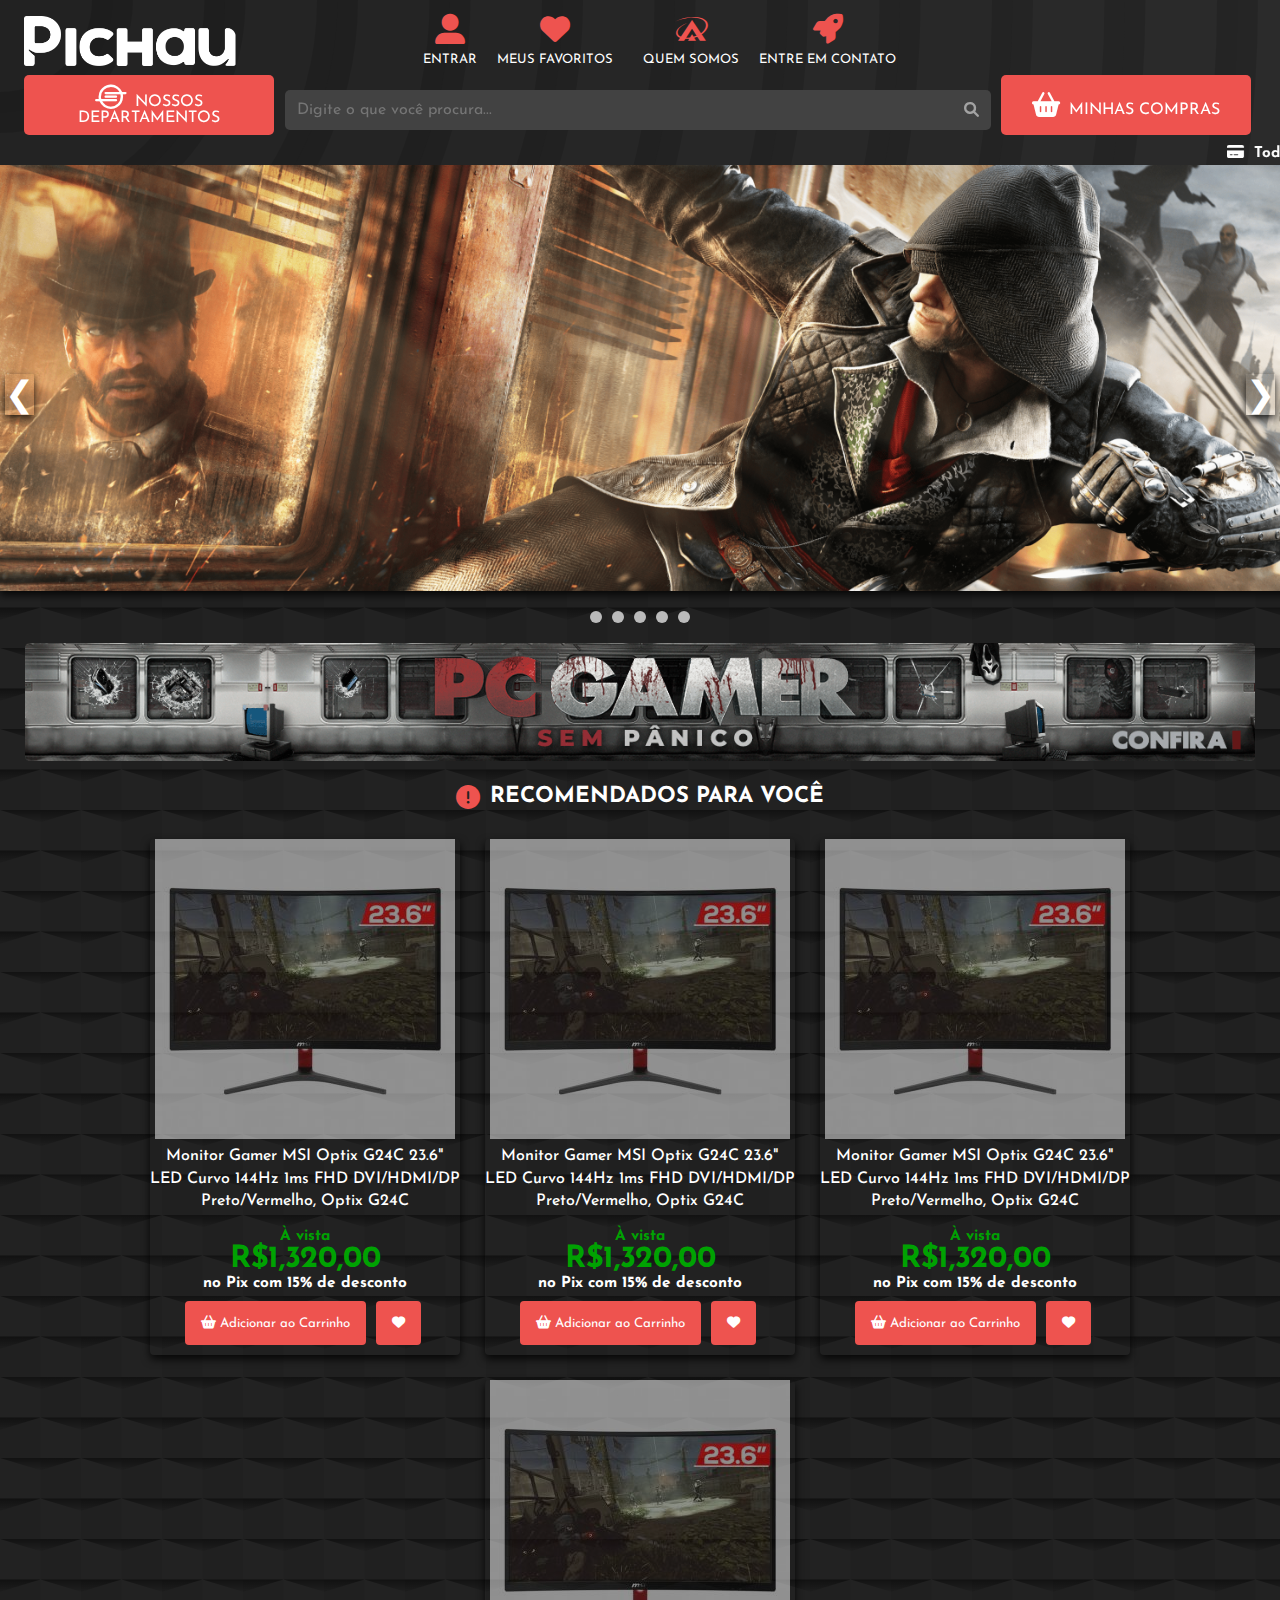
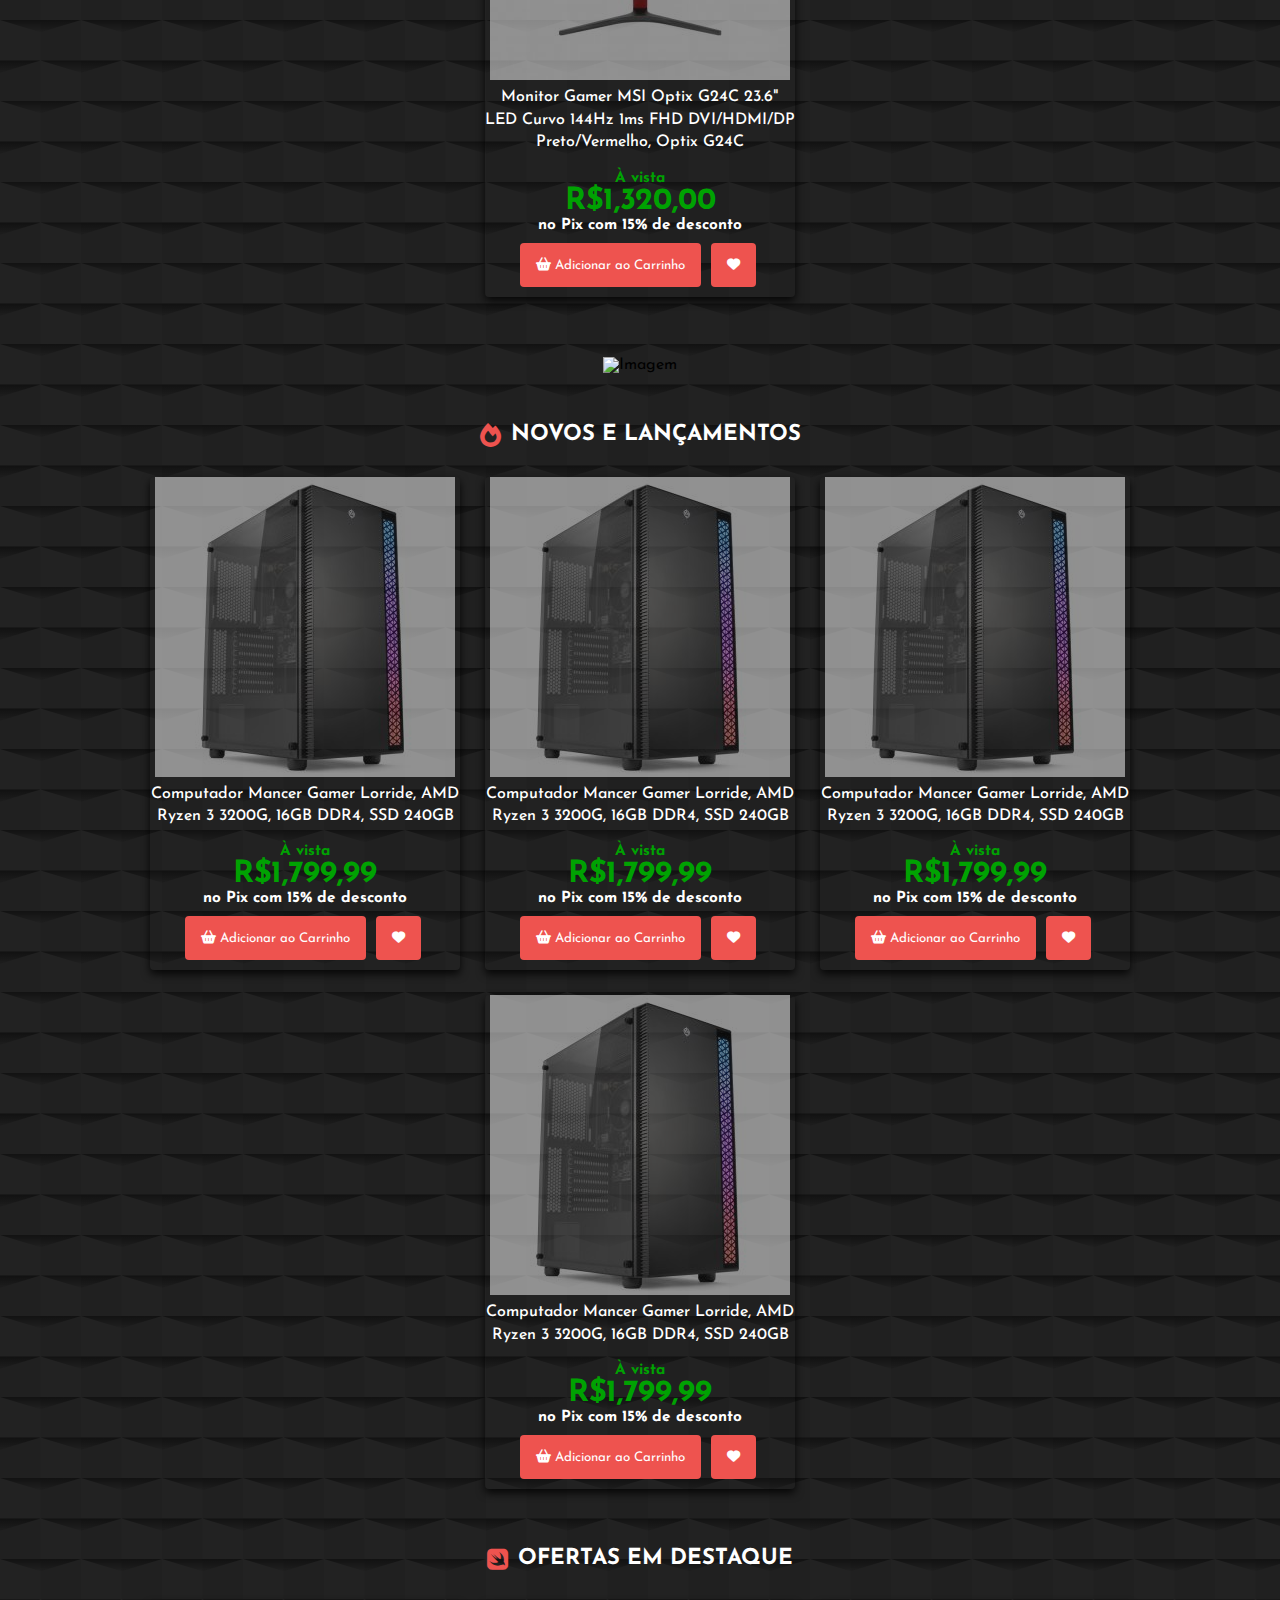
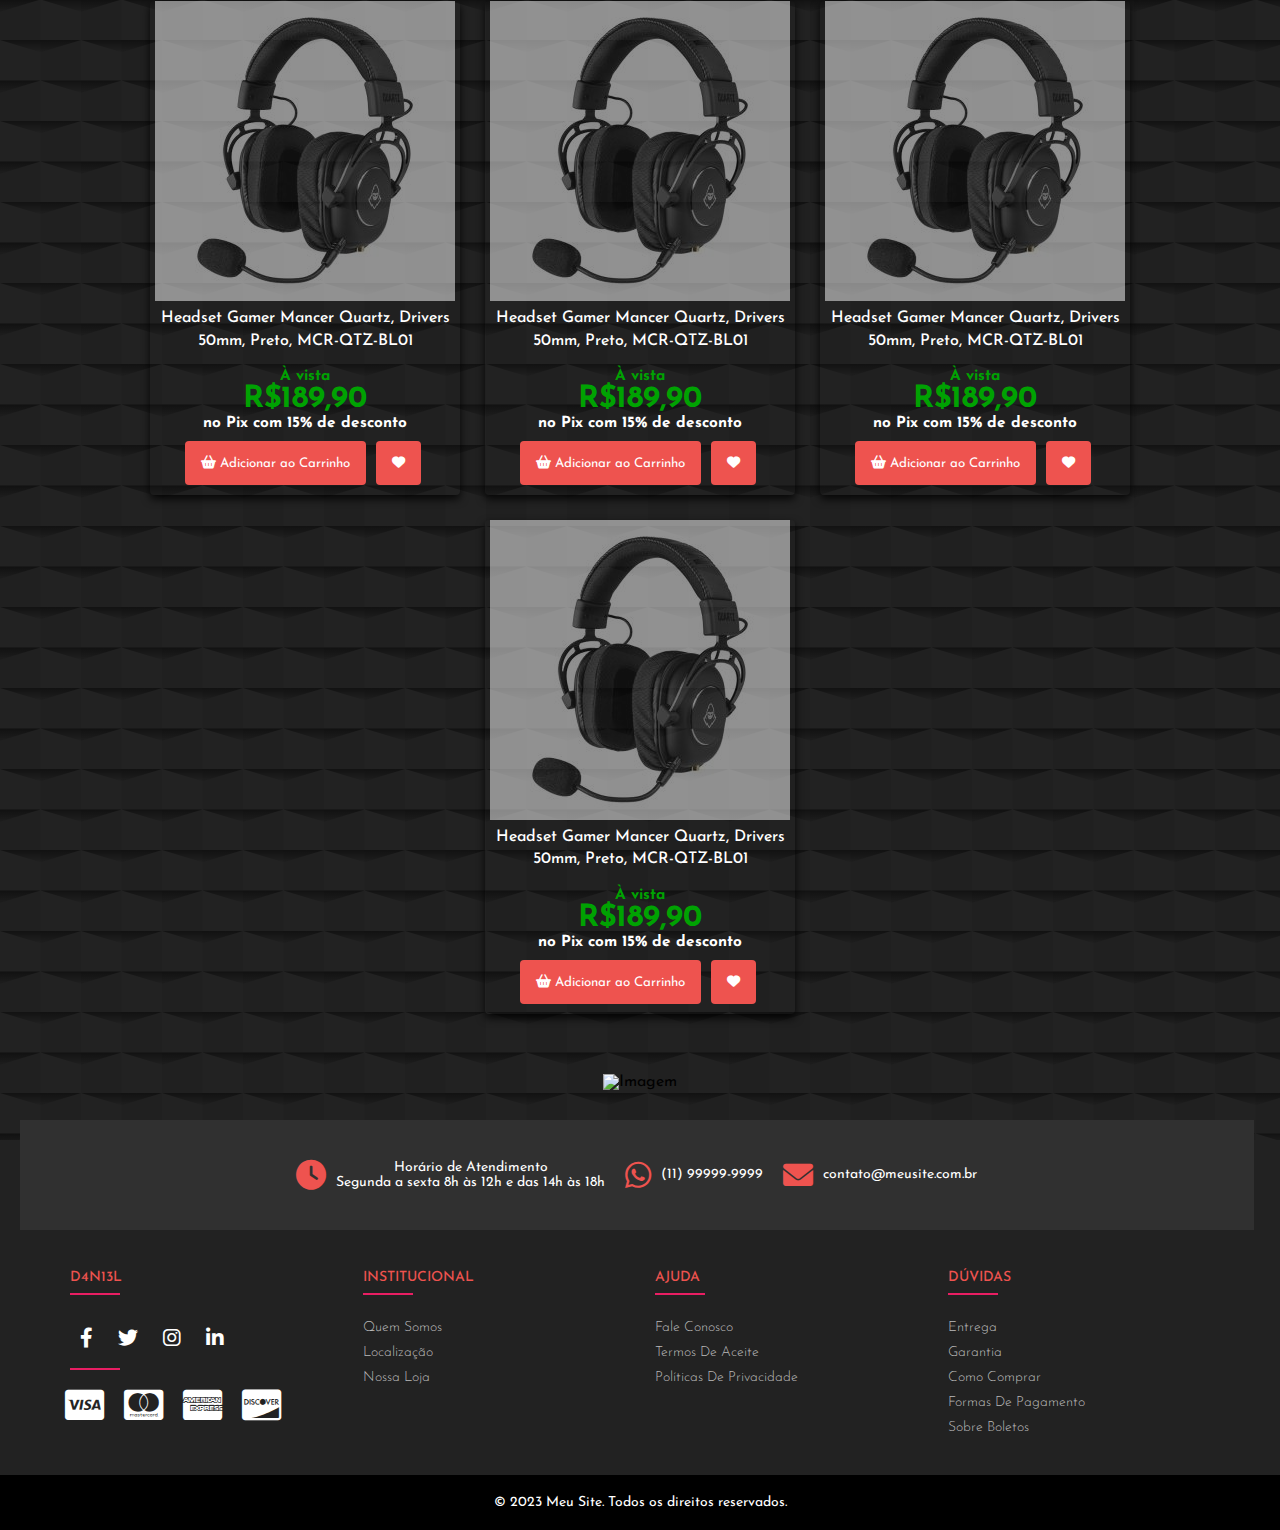
==== commit d2878af3: "sad" ====
--- a/index.html
+++ b/index.html
@@ -11,7 +11,7 @@
   <link href="https://cdnjs.cloudflare.com/ajax/libs/font-awesome/6.0.0/css/all.min.css" rel="stylesheet" />
 </head>
 
-<body style="background-color: #222;">
+<body>
   <!--NAVBAR INICIO-->
   <section class="home" id="home"> <!-- Inicio -->
     <div class="homeUser">
@@ -75,7 +75,7 @@
             </button>
           </div>
           <div class="search-container">
-            <input type="text" placeholder="Pesquisar...">
+            <input type="text" placeholder="Digite o que você procura...">
             <button type="submit"><i class="fas fa-search"></i></button>
             <button class="clear-search" title="Limpar" type="button"><i class="fas fa-times"></i></button>
           </div>
@@ -441,7 +441,7 @@
   <footer class="footer">
     <div class="footer-cotact">
       <div class="footer-info">
-        <a href="" target="_blank">
+        <a href="#footer">
           <i class="fas fa-clock"></i>
           <span>Horário de Atendimento<br><span>Segunda a sexta 8h às 12h e das 14h às 18h</span></span>
         </a>
@@ -511,7 +511,7 @@
     <p>&copy; 2023 Meu Site. Todos os direitos reservados.</p>
   </div>
 
-<!-- 
+  <!-- 
 =========================================
 PAINEL LOGIN
 =========================================
@@ -519,101 +519,101 @@
 
 
 
- <div class="user-form">
-  <div class="close-form d-flex">
-    <i class="fas fa-times-circle"></i>
-  </div>
-  <div class="form-wrapper container">
-    <div class="user login">
-      <div class="img-box">
-        <img src="imagens/login/image-login.svg" alt="Criar Conta" />
-      </div>
-      <div class="form-box">
-        <div class="top">
-          <p>
-            Novo Cliente?
-            <span data-id="#ff0066">CADASTRE-SE</span>
-          </p>
-        </div>
-        <form action="">
-          <div class="form-control">
-            <h2>Já tem uma conta?</h2>
-            <p>Informe os seus dados abaixo para acessá-la.</p>
-            <input type="email" placeholder="E-Mail *" />
-            <div>
-              <input type="password" placeholder="Senha *" />
-              <div class="icon form-icon">
+  <div class="user-form">
+    <div class="close-form d-flex">
+      <i class="fas fa-times-circle"></i>
+    </div>
+    <div class="form-wrapper container">
+      <div class="user login">
+        <div class="img-box">
+          <!-- <img src="imagens/login/image-login.svg" alt="Criar Conta" /> -->
+        </div>
+        <div class="form-box">
+          <div class="top">
+            <p>
+              Novo Cliente?
+              <span data-id="#ff0066">CADASTRE-SE</span>
+            </p>
+          </div>
+          <form action="">
+            <div class="form-control">
+              <h2>Já tem uma conta?</h2>
+              <p>Informe os seus dados abaixo para acessá-la.</p>
+              <input type="email" placeholder="E-Mail *" />
+              <div>
+                <input type="password" placeholder="Senha *" />
+                <div class="icon form-icon">
+                </div>
+              </div>
+              <span>Esqueci minha senha</span>
+              <input type="Submit" value="ACESSAR CONTA" />
+            </div>
+            <div class="form-control">
+              <p>Ou continuar com</p>
+              <div class="icons">
+                <div class="icon">
+                  <img src="imagens/login/google.svg" alt="Google" />
+                </div>
+                <div class="icon">
+                  <img src="imagens/login/facebook.svg" alt="Facebook" />
+                </div>
+                <div class="icon">
+                  <img src="imagens/login/apple.svg" alt="Apple" />
+                </div>
               </div>
             </div>
-            <span>Esqueci minha senha</span>
-            <input type="Submit" value="ACESSAR CONTA" />
-          </div>
-          <div class="form-control">
-            <p>Ou continuar com</p>
-            <div class="icons">
-              <div class="icon">
-                <img src="imagens/login/google.svg" alt="Google" />
+          </form>
+        </div>
+      </div>
+
+      <!-- Registro -->
+      <div class="user signup">
+        <div class="form-box">
+          <div class="top">
+            <p>
+              Já está registrado?
+              <span data-id="#1a1aff">ACESSAR CONTA</span>
+            </p>
+          </div>
+          <form action="">
+            <div class="form-control">
+              <h2>Criar minha conta</h2>
+              <p>Informe os seus dados abaixo para criar sua conta.</p>
+              <input type="text" placeholder="Nome" />
+              <input type="text" placeholder="Sobrenome" />
+              <input type="email" placeholder="Insira seu e-mail" />
+              <div>
+                <input type="password" placeholder="Insira sua senha" />
+                <div class="icon form-icon">
+                  <img src="imagens/login/eye.svg" alt="Mostrar" />
+                </div>
               </div>
-              <div class="icon">
-                <img src="imagens/login/facebook.svg" alt="Facebook" />
+              <div>
               </div>
-              <div class="icon">
-                <img src="imagens/login/apple.svg" alt="Apple" />
+              <input type="Submit" value="CRIAR CONTA" />
+            </div>
+            <div class="form-control">
+              <p>Ou continuar com</p>
+              <div class="icons">
+                <div class="icon">
+                  <img src="imagens/login/google.svg" alt="Google" />
+                </div>
+                <div class="icon">
+                  <img src="imagens/login/facebook.svg" alt="Facebook" />
+                </div>
+                <div class="icon">
+                  <img src="imagens/login/apple.svg" alt="apple" />
+                </div>
               </div>
             </div>
-          </div>
-        </form>
-      </div>
-    </div>
-
-    <!-- Registro -->
-    <div class="user signup">
-      <div class="form-box">
-        <div class="top">
-          <p>
-            Já está registrado?
-            <span data-id="#1a1aff">ACESSAR CONTA</span>
-          </p>
-        </div>
-        <form action="">
-          <div class="form-control">
-            <h2>Criar minha conta</h2>
-            <p>Informe os seus dados abaixo para criar sua conta.</p>
-            <input type="text" placeholder="Nome" />
-            <input type="text" placeholder="Sobrenome" />
-            <input type="email" placeholder="Insira seu e-mail" />
-            <div>
-              <input type="password" placeholder="Insira sua senha" />
-              <div class="icon form-icon">
-                <img src="imagens/login/eye.svg" alt="Mostrar" />
-              </div>
-            </div>
-            <div>
-            </div>
-            <input type="Submit" value="CRIAR CONTA" />
-          </div>
-          <div class="form-control">
-            <p>Ou continuar com</p>
-            <div class="icons">
-              <div class="icon">
-                <img src="imagens/login/google.svg" alt="Google" />
-              </div>
-              <div class="icon">
-                <img src="imagens/login/facebook.svg" alt="Facebook" />
-              </div>
-              <div class="icon">
-                <img src="imagens/login/apple.svg" alt="apple" />
-              </div>
-            </div>
-          </div>
-        </form>
-      </div>
-      <div class="img-box imgbox">
-        <img src="imagens/login/image-cadastro.svg" alt="CADASTRE-SE" />
+          </form>
+        </div>
+        <div class="img-box imgbox">
+          <!-- <img src="imagens/login/image-cadastro.svg" alt="CADASTRE-SE" /> -->
+        </div>
       </div>
     </div>
   </div>
-</div>
 
 
 
--- a/css/style.css
+++ b/css/style.css
@@ -53,6 +53,8 @@
 html,
 body {
   height: 100%;
+  background-color: #222222;
+  background-image: url("data:image/svg+xml,%3Csvg xmlns='http://www.w3.org/2000/svg' width='81' height='81' viewBox='0 0 200 200'%3E%3Cdefs%3E%3ClinearGradient id='a' gradientUnits='userSpaceOnUse' x1='100' y1='33' x2='100' y2='-3'%3E%3Cstop offset='0' stop-color='%23000' stop-opacity='0'/%3E%3Cstop offset='1' stop-color='%23000' stop-opacity='1'/%3E%3C/linearGradient%3E%3ClinearGradient id='b' gradientUnits='userSpaceOnUse' x1='100' y1='135' x2='100' y2='97'%3E%3Cstop offset='0' stop-color='%23000' stop-opacity='0'/%3E%3Cstop offset='1' stop-color='%23000' stop-opacity='1'/%3E%3C/linearGradient%3E%3C/defs%3E%3Cg fill='%231e1e1e' fill-opacity='0.6'%3E%3Crect x='100' width='100' height='100'/%3E%3Crect y='100' width='100' height='100'/%3E%3C/g%3E%3Cg fill-opacity='0.5'%3E%3Cpolygon fill='url(%23a)' points='100 30 0 0 200 0'/%3E%3Cpolygon fill='url(%23b)' points='100 100 0 130 0 100 200 100 200 130'/%3E%3C/g%3E%3C/svg%3E");
 }
 
 .header-topo {
@@ -64,6 +66,10 @@
   position: relative;
   z-index: 5;
   background-color: #303030;
+  background-image: url("data:image/svg+xml,%3Csvg xmlns='http://www.w3.org/2000/svg' width='100%25' height='100%25' viewBox='0 0 1600 800'%3E%3Cg stroke='%23000' stroke-width='36.4' stroke-opacity='0.12' %3E%3Ccircle fill='%23303030' cx='0' cy='0' r='1800'/%3E%3Ccircle fill='%232f2f2f' cx='0' cy='0' r='1700'/%3E%3Ccircle fill='%232e2e2e' cx='0' cy='0' r='1600'/%3E%3Ccircle fill='%232d2d2d' cx='0' cy='0' r='1500'/%3E%3Ccircle fill='%232d2d2d' cx='0' cy='0' r='1400'/%3E%3Ccircle fill='%232c2c2c' cx='0' cy='0' r='1300'/%3E%3Ccircle fill='%232b2b2b' cx='0' cy='0' r='1200'/%3E%3Ccircle fill='%232a2a2a' cx='0' cy='0' r='1100'/%3E%3Ccircle fill='%23292929' cx='0' cy='0' r='1000'/%3E%3Ccircle fill='%23282828' cx='0' cy='0' r='900'/%3E%3Ccircle fill='%23282828' cx='0' cy='0' r='800'/%3E%3Ccircle fill='%23272727' cx='0' cy='0' r='700'/%3E%3Ccircle fill='%23262626' cx='0' cy='0' r='600'/%3E%3Ccircle fill='%23252525' cx='0' cy='0' r='500'/%3E%3Ccircle fill='%23242424' cx='0' cy='0' r='400'/%3E%3Ccircle fill='%23242424' cx='0' cy='0' r='300'/%3E%3Ccircle fill='%23232323' cx='0' cy='0' r='200'/%3E%3Ccircle fill='%23222222' cx='0' cy='0' r='100'/%3E%3C/g%3E%3C/svg%3E");
+  background-attachment: fixed;
+  background-size: cover;
+
   margin-top: 59px;
 }
 
@@ -86,6 +92,9 @@
   padding: 0 34px;
   z-index: 5;
   background-color: #303030;
+  background-image: url("data:image/svg+xml,%3Csvg xmlns='http://www.w3.org/2000/svg' width='100%25' height='100%25' viewBox='0 0 1600 800'%3E%3Cg stroke='%23000' stroke-width='36.4' stroke-opacity='0.12' %3E%3Ccircle fill='%23303030' cx='0' cy='0' r='1800'/%3E%3Ccircle fill='%232f2f2f' cx='0' cy='0' r='1700'/%3E%3Ccircle fill='%232e2e2e' cx='0' cy='0' r='1600'/%3E%3Ccircle fill='%232d2d2d' cx='0' cy='0' r='1500'/%3E%3Ccircle fill='%232d2d2d' cx='0' cy='0' r='1400'/%3E%3Ccircle fill='%232c2c2c' cx='0' cy='0' r='1300'/%3E%3Ccircle fill='%232b2b2b' cx='0' cy='0' r='1200'/%3E%3Ccircle fill='%232a2a2a' cx='0' cy='0' r='1100'/%3E%3Ccircle fill='%23292929' cx='0' cy='0' r='1000'/%3E%3Ccircle fill='%23282828' cx='0' cy='0' r='900'/%3E%3Ccircle fill='%23282828' cx='0' cy='0' r='800'/%3E%3Ccircle fill='%23272727' cx='0' cy='0' r='700'/%3E%3Ccircle fill='%23262626' cx='0' cy='0' r='600'/%3E%3Ccircle fill='%23252525' cx='0' cy='0' r='500'/%3E%3Ccircle fill='%23242424' cx='0' cy='0' r='400'/%3E%3Ccircle fill='%23242424' cx='0' cy='0' r='300'/%3E%3Ccircle fill='%23232323' cx='0' cy='0' r='200'/%3E%3Ccircle fill='%23222222' cx='0' cy='0' r='100'/%3E%3C/g%3E%3C/svg%3E");
+  background-attachment: fixed;
+  background-size: cover;
   transition: all 0.3s ease;
 }
 
@@ -112,7 +121,7 @@
 }
 
 .nav-item .nav-link .navbar-icone {
-  color: #009e2a;
+  color: #ee534f;
   font-size: 30px;
   text-align: center;
 
@@ -153,7 +162,11 @@
   align-items: center;
   padding: 0 34px;
   z-index: 10;
+
   background-color: #303030;
+  background-image: url("data:image/svg+xml,%3Csvg xmlns='http://www.w3.org/2000/svg' width='100%25' height='100%25' viewBox='0 0 1600 800'%3E%3Cg stroke='%23000' stroke-width='36.4' stroke-opacity='0.12' %3E%3Ccircle fill='%23303030' cx='0' cy='0' r='1800'/%3E%3Ccircle fill='%232f2f2f' cx='0' cy='0' r='1700'/%3E%3Ccircle fill='%232e2e2e' cx='0' cy='0' r='1600'/%3E%3Ccircle fill='%232d2d2d' cx='0' cy='0' r='1500'/%3E%3Ccircle fill='%232d2d2d' cx='0' cy='0' r='1400'/%3E%3Ccircle fill='%232c2c2c' cx='0' cy='0' r='1300'/%3E%3Ccircle fill='%232b2b2b' cx='0' cy='0' r='1200'/%3E%3Ccircle fill='%232a2a2a' cx='0' cy='0' r='1100'/%3E%3Ccircle fill='%23292929' cx='0' cy='0' r='1000'/%3E%3Ccircle fill='%23282828' cx='0' cy='0' r='900'/%3E%3Ccircle fill='%23282828' cx='0' cy='0' r='800'/%3E%3Ccircle fill='%23272727' cx='0' cy='0' r='700'/%3E%3Ccircle fill='%23262626' cx='0' cy='0' r='600'/%3E%3Ccircle fill='%23252525' cx='0' cy='0' r='500'/%3E%3Ccircle fill='%23242424' cx='0' cy='0' r='400'/%3E%3Ccircle fill='%23242424' cx='0' cy='0' r='300'/%3E%3Ccircle fill='%23232323' cx='0' cy='0' r='200'/%3E%3Ccircle fill='%23222222' cx='0' cy='0' r='100'/%3E%3C/g%3E%3C/svg%3E");
+  background-attachment: fixed;
+  background-size: cover;
 
 }
 
@@ -169,7 +182,7 @@
 
 
 .nav-btn {
-  background-color: #009e2a;
+  background-color: #ee534f;
   border: none;
   border-radius: 5px;
   cursor: pointer;
@@ -196,11 +209,11 @@
 }
 
 .nav-btn:hover {
-  background: rgb(1, 110, 30);
+  background: #ee544fc2;
 }
 
 .nav-btns {
-  background-color: #e90313;
+  background-color: #ee534f;
   border: none;
   border-radius: 5px;
   cursor: pointer;
@@ -228,7 +241,7 @@
 }
 
 .nav-btns:hover {
-  background: rgb(1, 110, 30);
+  background: #ee544fc2;
 }
 
 .search-container input[type=text]:focus,
@@ -272,7 +285,7 @@
 
 .search-container button i {
   color: #a3a3a3;
-  font-size: 17px;
+  font-size: 15px;
 }
 
 .search-container button:hover i {
@@ -289,7 +302,7 @@
 
 .search-container .clear-search i {
   color: #a3a3a3;
-  font-size: 18px;
+  font-size: 15px;
   cursor: pointer;
 }
 
@@ -521,14 +534,14 @@
 
 .cards-title i {
   margin-right: 10px;
-  color: #e90313;
+  color: #ee534f;
   font-size: 24px;
 }
 
 .card {
   width: 310px;
   border-radius: 4px;
-  box-shadow: 0 4px 8px 0 rgba(0, 0, 0, 0.26);
+  box-shadow: 0 4px 8px 0 rgba(0, 0, 0, 0.822);
   margin: 10px;
   padding: 0px;
   text-align: center;
@@ -558,7 +571,7 @@
 }
 
 .card button {
-  background-color: #e90313;
+  background-color: #ee534f;
   color: #fff;
   border: none;
   padding: 15px 16px;
@@ -567,10 +580,11 @@
   margin-right: 5px;
   margin-top: 10px;
   margin-bottom: 10px;
+
 }
 
 .card button:hover {
-  background-color: #8d030ccb;
+  background-color: #ee544f9a;
 }
 
 .card a {
@@ -619,7 +633,7 @@
   display: flex;
   justify-content: center;
   align-items: center;
-  background-color: #3a3a3d;
+  background-color: #303030;
   padding: 20px;
   width: 96.4%;
   margin-top: -60px;
@@ -645,7 +659,7 @@
 .footer-cotact .footer-info i {
   font-size: 30px;
   margin-right: 10px;
-  color: #e90313;
+  color: #ee534f;
 }
 
 .footer-cotact .footer-info span {
@@ -672,7 +686,7 @@
 }
 
 .footer {
-  background-color: #303030;
+  background-color: #222;
   padding: 40px 0;
   margin-top: 20px;
 }
@@ -684,7 +698,7 @@
 
 .footer-col h4 {
   font-size: 14px;
-  color: #e90313;
+  color: #ee534f;
   text-transform: capitalize;
   margin-bottom: 35px;
   font-weight: 500;
@@ -752,7 +766,7 @@
 }
 
 .footer-col .social-links a:hover {
-  color: #e90313;
+  color: #ee544fc7;
 }
 
 .payment-methods {
@@ -801,12 +815,15 @@
   position: relative;
   margin: 0 auto;
   overflow: hidden;
+
 }
 
 .carousel-slide {
   display: flex;
   width: 650%;
   transition: transform 0.5s ease;
+  box-shadow: 0 4px 8px 0 rgba(0, 0, 0, 0.822);
+
 }
 
 .carousel-slide img {
@@ -843,18 +860,21 @@
   position: absolute;
   top: 50%;
   transform: translateY(-50%);
-  font-size: 24px;
+  font-size: 35px;
   border: none;
   background-color: transparent;
   cursor: pointer;
+  color: #ffffff;
+  box-shadow: 0 4px 8px 0 rgba(0, 0, 0, 0.822);
+
 }
 
 .carousel-prev {
-  left: 0;
+  left: 5px;
 }
 
 .carousel-next {
-  right: 0;
+  right: 5px;
 }
 
 .carousel-bottom-image {
@@ -919,7 +939,10 @@
   left: 50%;
   min-height: 100vh;
   width: 100%;
-  background-color: #222222;
+  background-color: #303030;
+  background-image: url("data:image/svg+xml,%3Csvg xmlns='http://www.w3.org/2000/svg' width='100%25' height='100%25' viewBox='0 0 1600 800'%3E%3Cg %3E%3Cpolygon fill='%232d2d2d' points='1600 160 0 460 0 350 1600 50'/%3E%3Cpolygon fill='%232a2a2a' points='1600 260 0 560 0 450 1600 150'/%3E%3Cpolygon fill='%23282828' points='1600 360 0 660 0 550 1600 250'/%3E%3Cpolygon fill='%23252525' points='1600 460 0 760 0 650 1600 350'/%3E%3Cpolygon fill='%23222222' points='1600 800 0 800 0 750 1600 450'/%3E%3C/g%3E%3C/svg%3E");
+  background-attachment: fixed;
+  background-size: cover;
   display: flex;
   align-items: center;
   justify-content: center;
@@ -930,29 +953,35 @@
   visibility: hidden;
   transition: all 500ms ease-in-out;
   /* Functionality */
-  
-}
+
+}
+
 .user-form.active {
-  background-color: #222;
-}
+  background-color: #303030;
+  background-image: url("data:image/svg+xml,%3Csvg xmlns='http://www.w3.org/2000/svg' width='100%25' height='100%25' viewBox='0 0 1600 800'%3E%3Cg %3E%3Cpolygon fill='%232d2d2d' points='1600 160 0 460 0 350 1600 50'/%3E%3Cpolygon fill='%232a2a2a' points='1600 260 0 560 0 450 1600 150'/%3E%3Cpolygon fill='%23282828' points='1600 360 0 660 0 550 1600 250'/%3E%3Cpolygon fill='%23252525' points='1600 460 0 760 0 650 1600 350'/%3E%3Cpolygon fill='%23222222' points='1600 800 0 800 0 750 1600 450'/%3E%3C/g%3E%3C/svg%3E");
+
+}
+
 .user-form.show {
   transform: translate(-50%, -50%) scale(1);
   opacity: 1;
   visibility: visible;
 }
+
 /* FECHAR */
 .user-form .close-form {
   position: absolute;
   top: 12.5%;
   right: 14.4%;
-  color: #303030;
+  color: #6e6e6e;
   justify-content: center;
   border-radius: 10%;
   font-size: 1.9rem;
   cursor: pointer;
 }
+
 .user-form .close-form:hover {
-  color: #353535;
+  color: #464646;
 }
 
 /* FUNDO IMAGE */
@@ -963,7 +992,9 @@
   background-color: #222;
   box-shadow: 0 10px 40px rgba(0, 0, 0, 0.2);
   overflow: hidden;
-}
+
+}
+
 /* FUNDO LOGIN TUDO */
 .user-form .user {
   position: absolute;
@@ -973,12 +1004,15 @@
   height: 100%;
   display: flex;
 }
+
 /* FUNDO IMG */
 .user-form .img-box {
   position: relative;
   width: 50%;
   height: 100%;
   transition: all 500ms ease-in-out;
+  background-color: #222222;
+  background-image: url("data:image/svg+xml,%3Csvg xmlns='http://www.w3.org/2000/svg' width='200' height='200' viewBox='0 0 200 200'%3E%3Cg %3E%3Cpolygon fill='%23252525' points='100 57.1 64 93.1 71.5 100.6 100 72.1'/%3E%3Cpolygon fill='%232c2c2c' points='100 57.1 100 72.1 128.6 100.6 136.1 93.1'/%3E%3Cpolygon fill='%23252525' points='100 163.2 100 178.2 170.7 107.5 170.8 92.4'/%3E%3Cpolygon fill='%232c2c2c' points='100 163.2 29.2 92.5 29.2 107.5 100 178.2'/%3E%3Cpath fill='%23333333' d='M100 21.8L29.2 92.5l70.7 70.7l70.7-70.7L100 21.8z M100 127.9L64.6 92.5L100 57.1l35.4 35.4L100 127.9z'/%3E%3Cpolygon fill='%23232323' points='0 157.1 0 172.1 28.6 200.6 36.1 193.1'/%3E%3Cpolygon fill='%232a2a2a' points='70.7 200 70.8 192.4 63.2 200'/%3E%3Cpolygon fill='%23303030' points='27.8 200 63.2 200 70.7 192.5 0 121.8 0 157.2 35.3 192.5'/%3E%3Cpolygon fill='%232a2a2a' points='200 157.1 164 193.1 171.5 200.6 200 172.1'/%3E%3Cpolygon fill='%23232323' points='136.7 200 129.2 192.5 129.2 200'/%3E%3Cpolygon fill='%23303030' points='172.1 200 164.6 192.5 200 157.1 200 157.2 200 121.8 200 121.8 129.2 192.5 136.7 200'/%3E%3Cpolygon fill='%23232323' points='129.2 0 129.2 7.5 200 78.2 200 63.2 136.7 0'/%3E%3Cpolygon fill='%23303030' points='200 27.8 200 27.9 172.1 0 136.7 0 200 63.2 200 63.2'/%3E%3Cpolygon fill='%232a2a2a' points='63.2 0 0 63.2 0 78.2 70.7 7.5 70.7 0'/%3E%3Cpolygon fill='%23303030' points='0 63.2 63.2 0 27.8 0 0 27.8'/%3E%3C/g%3E%3C/svg%3E");
 }
 
 /* IMAGE */
@@ -989,6 +1023,7 @@
   left: 0;
   height: 90%;
 }
+
 /* FUNDO ENTRAR */
 .user-form .form-box {
   position: relative;
@@ -997,6 +1032,7 @@
   background-color: #303030;
   transition: 500ms ease-in-out;
 }
+
 /* BOTAO CADASTRAR */
 .user-form .form-box .top {
   position: absolute;
@@ -1010,16 +1046,18 @@
   font-family: "Roboto", sans-serif;
 
 }
+
 .user-form .form-box .top span {
   /* CADASTRAR */
-  color: rgb(155, 155, 155); 
+  color: rgb(155, 155, 155);
   cursor: pointer;
   font-weight: bolder;
   font-family: "Roboto", sans-serif;
 
 }
+
 .user-form .form-box .top span:hover {
-  color: rgba(155, 155, 155, 0.562); 
+  color: rgba(155, 155, 155, 0.562);
 }
 
 .user-form form {
@@ -1033,9 +1071,11 @@
   flex-direction: column;
   justify-content: space-between;
 }
+
 .user-form form .form-control:first-child {
   text-align: center;
 }
+
 .user-form form .form-control:first-child input {
   font-family: "Poppins", sans-serif;
   border-radius: 5px;
@@ -1060,13 +1100,15 @@
   border: none;
   outline: none;
   cursor: pointer;
-  background-color: #e90313;
+  background-color: #ee534f;
   color: white;
   transition: 0.5s;
 }
+
 .user-form form .form-control:first-child input[type="submit"]:hover {
-  background-color: #a3020d;
-}
+  background-color: #ee544fc2;
+}
+
 .user-form form .form-control:first-child h2 {
   width: 100%;
   font-weight: 400;
@@ -1075,6 +1117,7 @@
   font-family: "Roboto", sans-serif;
 
 }
+
 .user-form form .form-control:first-child p {
   font-size: 13px;
   margin-bottom: 20px;
@@ -1082,12 +1125,13 @@
   font-family: "Roboto", sans-serif;
 
 }
+
 .user-form form .form-control:first-child span {
   font-size: 13px;
   display: block;
   text-align: center;
   margin-bottom: 20px;
-  color: #e90313;
+  color: #ee534f;
   cursor: pointer;
   width: 42%;
   margin-left: 57%;
@@ -1102,6 +1146,7 @@
 .user-form form .form-control:first-child div {
   position: relative;
 }
+
 .user-form form .form-control:first-child .icon {
   position: absolute;
   top: 45%;
@@ -1114,6 +1159,7 @@
 .user-form form .form-control:last-child {
   text-align: center;
 }
+
 .user-form form .form-control:last-child p {
   position: relative;
   display: inline-block;
@@ -1122,6 +1168,7 @@
   font-family: "Roboto", sans-serif;
 
 }
+
 .user-form form .form-control:last-child p::after {
   content: "";
   position: absolute;
@@ -1133,6 +1180,7 @@
   background-color: #fffdfd;
 
 }
+
 .user-form form .form-control:last-child p::before {
   content: "";
   position: absolute;
@@ -1143,45 +1191,58 @@
   height: 2px;
   background-color: #ddd;
 }
+
 .user-form form .form-control:last-child .icons {
   display: flex;
   align-items: center;
   justify-content: center;
   margin-top: 15px;
 }
+
 .user-form form .form-control:last-child .icons .icon {
   cursor: pointer;
 }
+
 .user-form form .form-control:last-child .icons .icon:not(:last-child) {
   margin-right: 15px;
 }
+
 .user-form .container .signup {
   pointer-events: none;
 }
+
 .user-form .container .signup .form-box {
   top: 100%;
 }
+
 .user-form .container .signup .img-box {
   top: -100%;
 }
+
 .user-form .container.active .signup {
   pointer-events: initial;
 }
+
 .user-form .container.active .signup .form-box {
   top: 0;
 }
+
 .user-form .container.active .signup .img-box {
   top: 0;
 }
+
 .user-form .container .login .form-box {
   top: 0;
 }
+
 .user-form .container .login .img-box {
   top: 0;
 }
+
 .user-form .container.active .login .form-box {
   top: 100%;
 }
+
 .user-form .container.active .login .img-box {
   top: -100%;
 }
@@ -1218,6 +1279,7 @@
     gap: 10px;
     padding-left: 10%;
   }
+
   .user-form .close-form {
     top: 10px;
     right: 35px;
@@ -1225,6 +1287,7 @@
     font-size: 2rem;
   }
 }
+
 @media (max-width: 1150px) {
   .nav-menu {
     display: flex;
@@ -1233,6 +1296,7 @@
     padding-left: 7%;
   }
 }
+
 @media (max-width: 1075px) {
   .nav-menu {
     display: flex;
@@ -1241,6 +1305,7 @@
     padding-left: 3%;
   }
 }
+
 @media (max-width: 1000px) {
   .navbar {
     position: relative;
@@ -1250,11 +1315,11 @@
     align-items: center;
     padding: 0 34px;
     z-index: 5;
-    background-color: #303030;
     transition: all 0.3s ease;
     max-width: 1350px;
     min-width: 200px;
   }
+
   .nav-background {
     width: 100%;
     margin-top: -20px;
@@ -1263,21 +1328,26 @@
     max-width: 1350px;
     min-width: 200px;
   }
+
   .nav-btn {
     display: none;
   }
+
   .nav-btns {
     display: none;
   }
+
   .hamburguer {
     display: block;
     margin-left: -15px;
     margin-top: -10px;
   }
+
   .logo img {
     height: 45px;
     margin-left: -15px;
   }
+
   .nav-menu {
     display: flex;
     text-align: right;
@@ -1285,48 +1355,60 @@
     margin-top: 10px;
     margin-left: 65%;
   }
+
   .nav-item .nav-link span {
     display: none;
   }
+
   .nav-item .nav-link .navbar-icone {
     color: #ffffff;
     font-size: 20px;
     text-align: center;
   }
+
   .nav-item .nav-link .navbar-icone:hover {
-    color: #009e2a;
+    color: #ee544fc2;
     border: none;
     font-size: 25px;
     transition: 0.3s ease;
   }
+
   .nav-item .nav-link .item {
     display: block;
   }
+
   .nav-item .nav-link .itens {
     display: none;
   }
+
   .search-container {
     margin-left: 20px;
     width: 100%;
     max-width: 1100px;
     min-width: 200px;
   }
+
   .search-container.fixed {
     display: none;
   }
+
   .nav-btns.fixed {
     display: none;
   }
+
   .nav-btn.fixed {
     display: none;
 
   }
+
   .nav-background.fixed {
     display: none;
   }
+
   .panel-configs .panel-icon {
     display: block;
   }
+
   /* 
 ==============================
 OUTROS
@@ -1400,7 +1482,7 @@
   }
 
   .card button {
-    background-color: #e90313;
+    background-color: #ee534f;
     color: #fff;
     border: none;
     padding: 15px 15px;
@@ -1445,21 +1527,25 @@
   .user-form .container {
     max-width: 400px;
   }
+
   .user-form .container .img-box {
     display: none;
   }
+
   .user-form .container .form-box {
     width: 100%;
   }
+
   .user-form .container.active .login .form-box {
     top: -100%;
   }
+
   .user-form .close-form {
     top: 10px;
     right: 35px;
     padding: 0.7rem;
     font-size: 2rem;
-    
+
   }
 }
 
@@ -1475,7 +1561,7 @@
   .card {
     width: 350px;
     border-radius: 4px;
-    box-shadow: 0 4px 8px 0 rgba(0, 0, 0, 0.336);
+    box-shadow: 0 4px 8px 0 rgba(0, 0, 0, 0.719);
     margin: 0px;
     padding: 0px;
     text-align: center;
@@ -1504,7 +1590,7 @@
   }
 
   .card button {
-    background-color: #e90313;
+    background-color: #ee534f;
     color: #fff;
     border: none;
     padding: 15px 30px;
@@ -1578,6 +1664,7 @@
   .user-form {
     padding: 0;
   }
+
   .user-form .close-form {
     top: 10px;
     right: 35px;
@@ -1587,6 +1674,10 @@
 }
 
 @media (max-width: 550px) {
+  .navbar {
+    background-color: #303030;
+  }
+
   .nav-menu {
     display: flex;
     text-align: right;
@@ -1600,6 +1691,17 @@
     margin-left: -15px;
   }
 
+  .card {
+    width: 350px;
+    border-radius: 4px;
+    box-shadow: 0 4px 8px 0 rgba(0, 0, 0, 0.719);
+    margin: 0px;
+    padding: 0px;
+    text-align: center;
+    position: relative;
+
+  }
+
   .carousel-slide {
     display: flex;
     width: 1000%;
@@ -1617,6 +1719,20 @@
   .imagem-promo img {
     margin-bottom: 20px;
   }
+
+  .carousel-prev,
+  .carousel-next {
+    position: absolute;
+    top: 50%;
+    transform: translateY(-50%);
+    font-size: 30px;
+    border: none;
+    background-color: transparent;
+    cursor: pointer;
+    color: #ffffff;
+    box-shadow: 0 4px 8px 0 rgba(0, 0, 0, 0.822);
+  }
+
 }
 
 @media (max-width: 450px) {
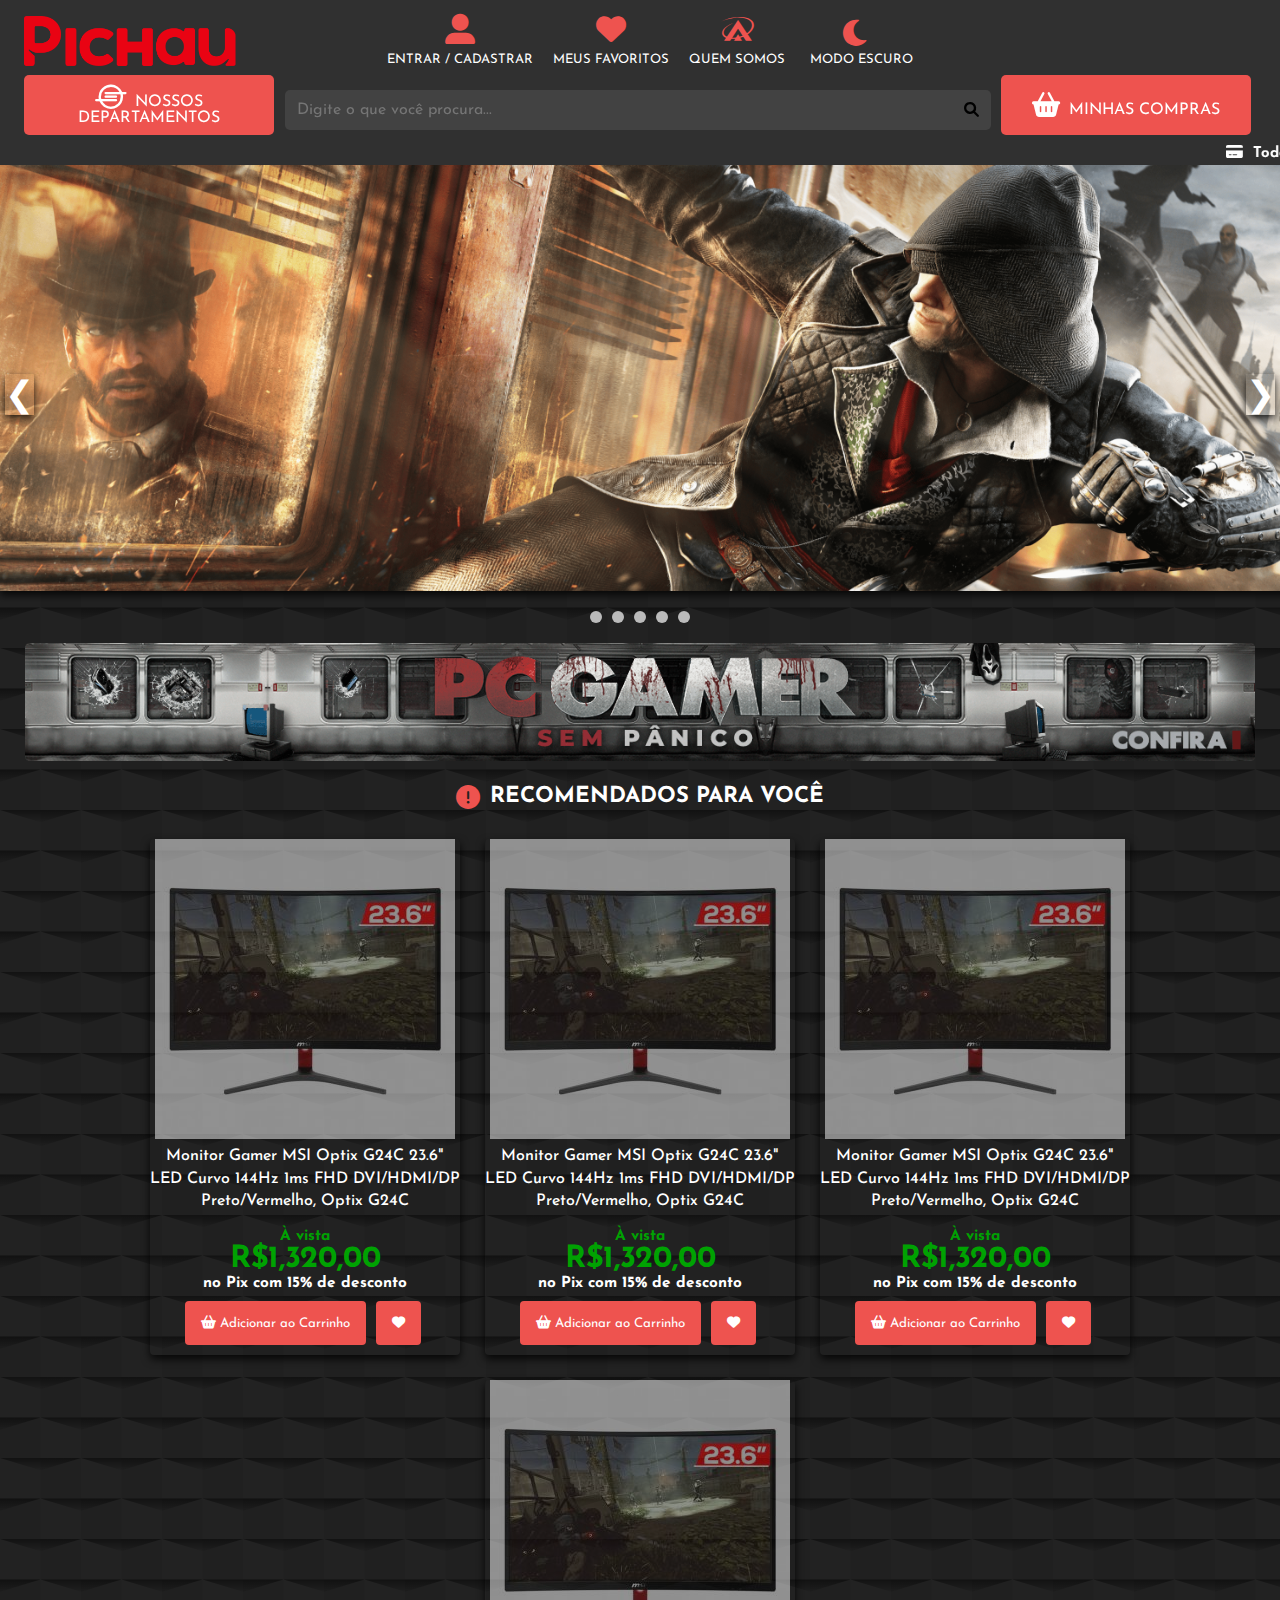
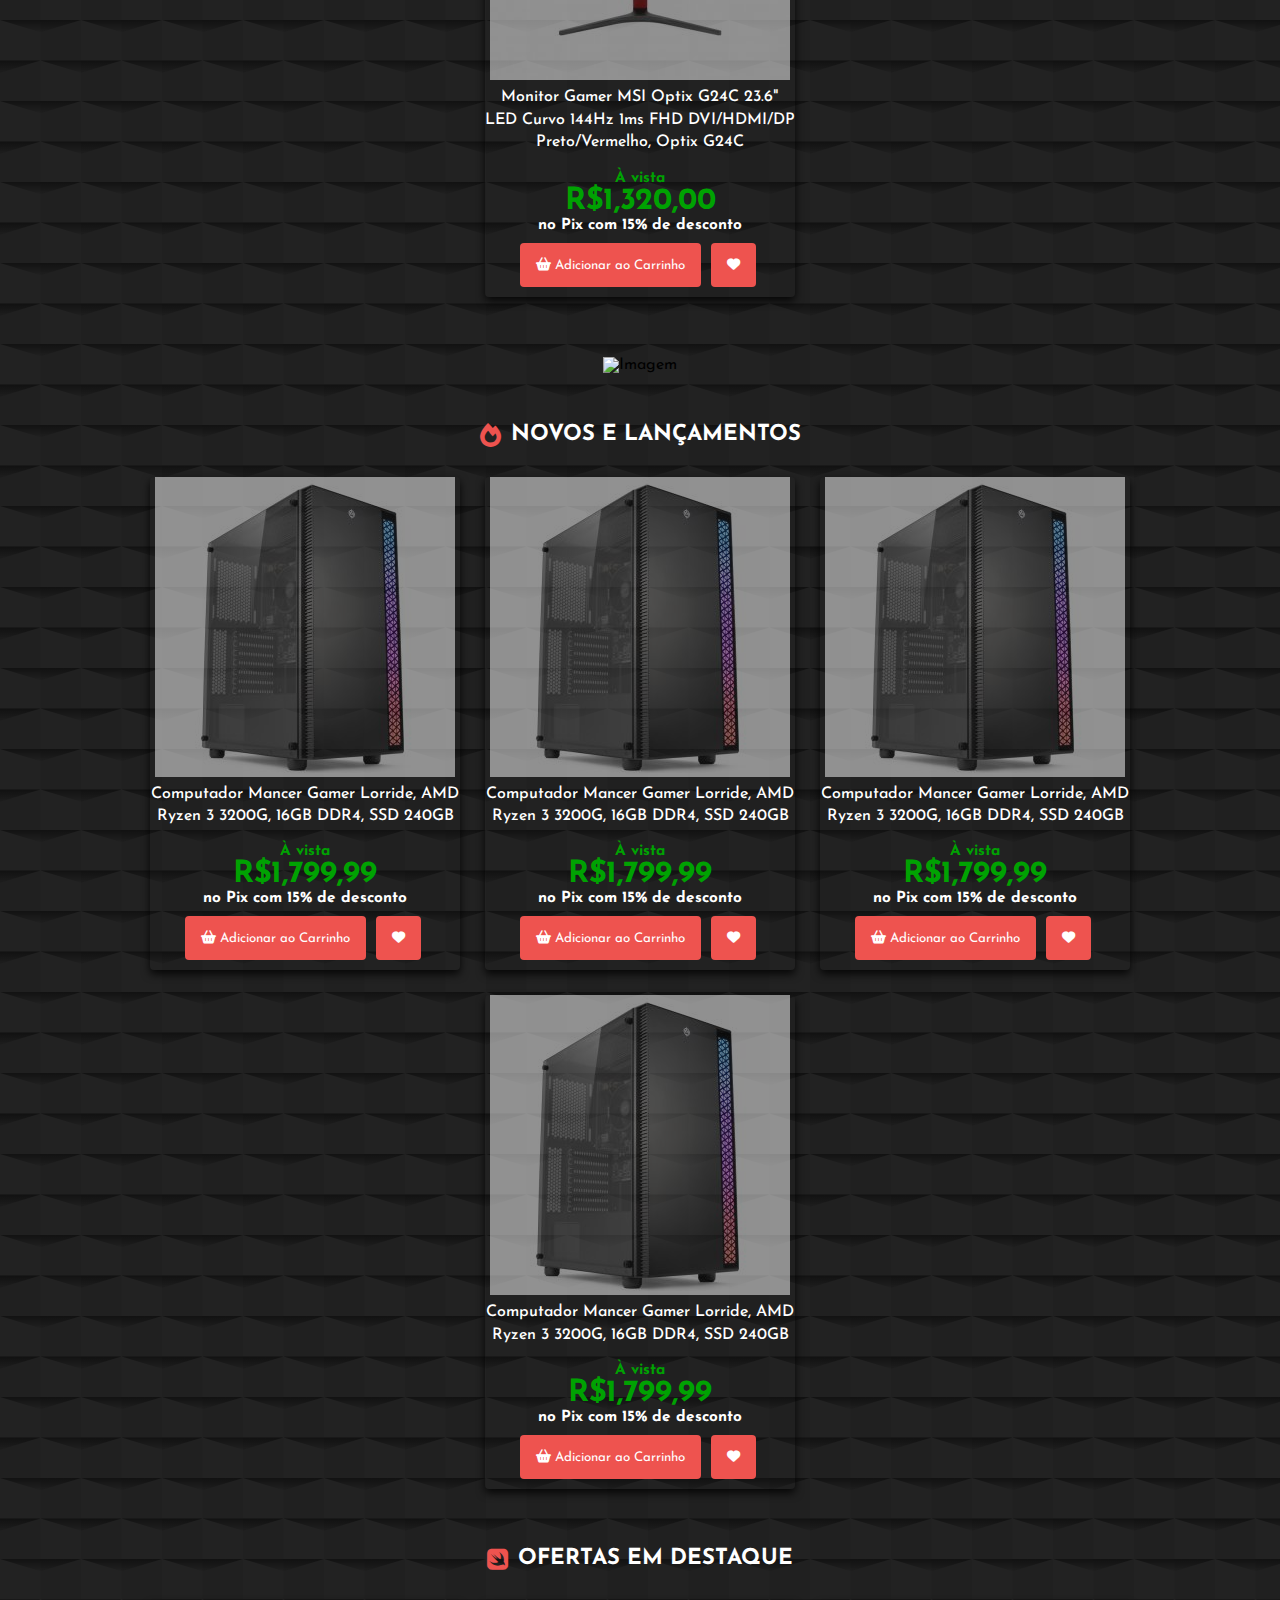
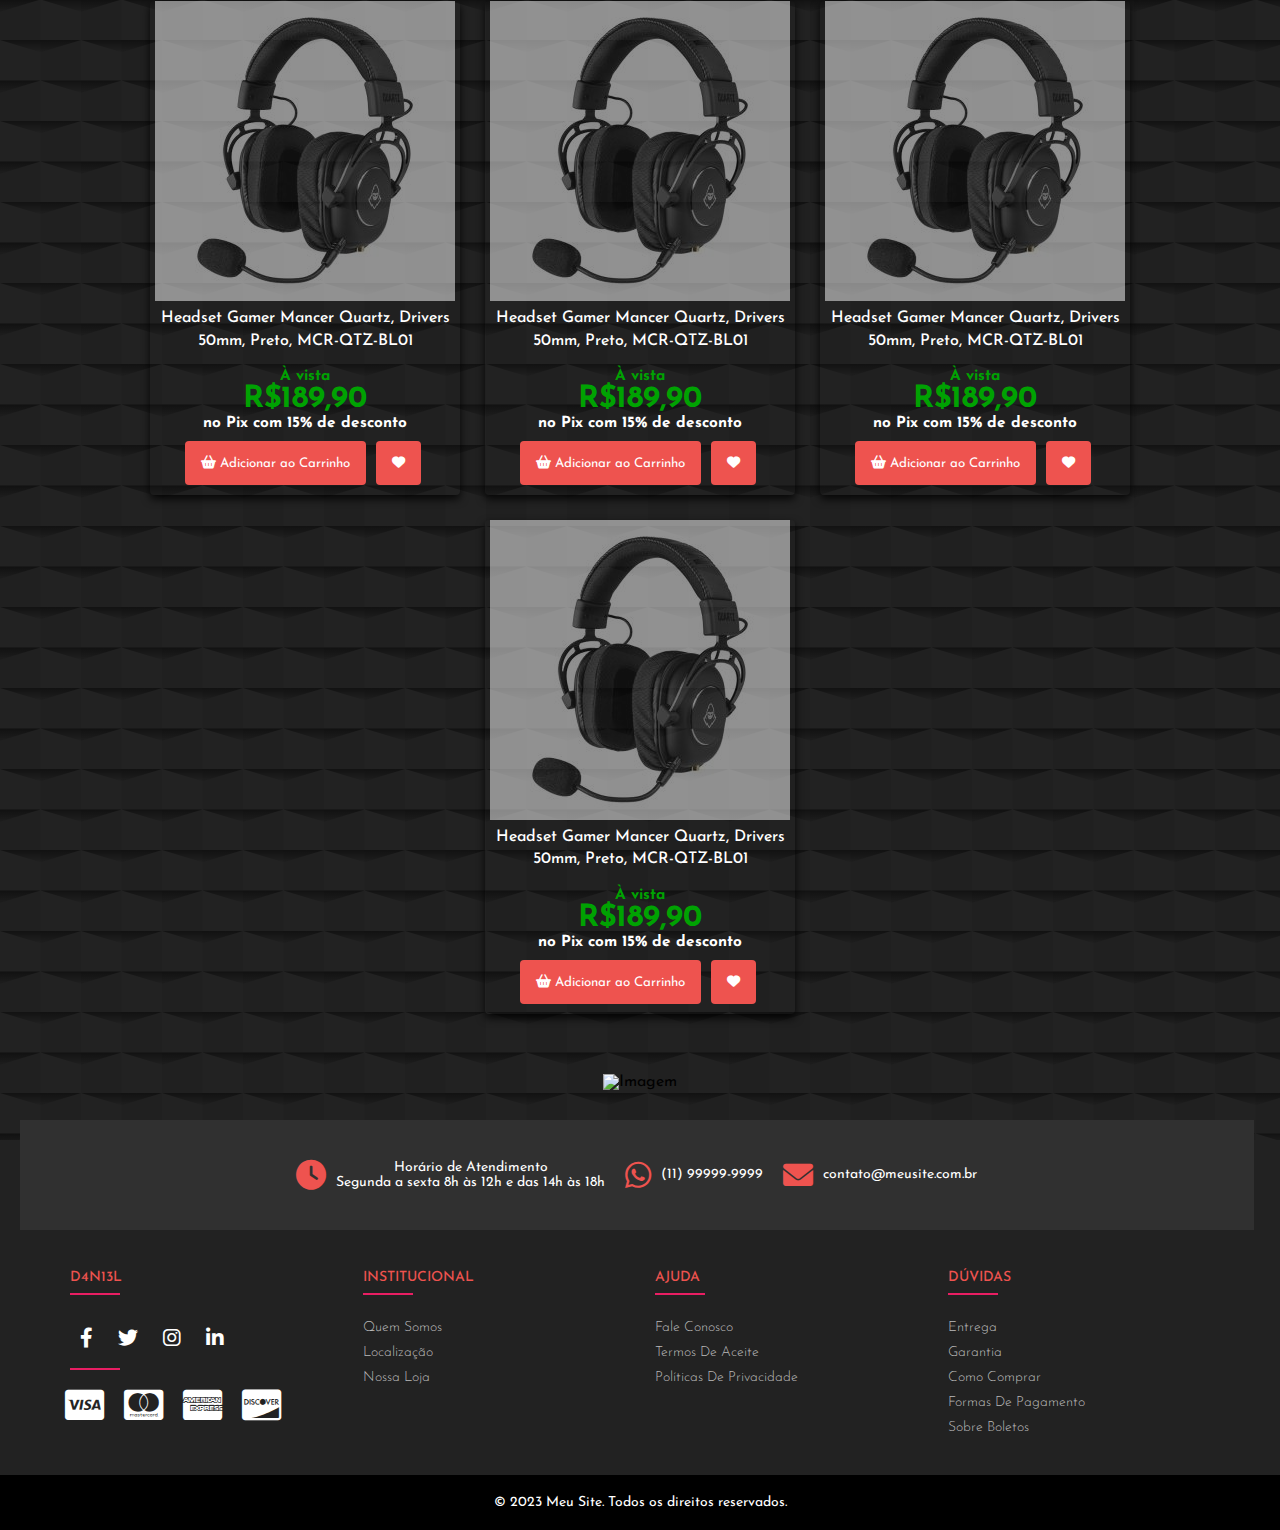
==== commit 6f50c67a: "asd" ====
--- a/index.html
+++ b/index.html
@@ -26,7 +26,7 @@
                 <div class="navbar-icone">
                   <i class="fas fa-user-alt"></i>
                 </div>
-                <span>Entrar</span>
+                <span>Entrar / Cadastrar</span>
               </a>
             </li>
             <li class="nav-item">
@@ -39,27 +39,31 @@
             </li>
             <li class="nav-item">
               <a href="#home" class="nav-link">
+                <div class="navbar-icone itens">
+                  <i class="fab fa-asymmetrik"></i>
+                </div>
+                <span>Quem Somos</span>
+              </a>
+            </li>
+            <li class="nav-item">
+              <a href="#home" class="nav-link">
                 <div class="navbar-icone item">
                   <i class="fas fa-shopping-basket"></i>
                 </div>
               </a>
             </li>
             <li class="nav-item">
-              <a href="#home" class="nav-link">
-                <div class="navbar-icone itens">
-                  <i class="fab fa-asymmetrik"></i>
-                </div>
-                <span>Quem Somos</span>
-              </a>
-            </li>
-            <li class="nav-item">
-              <a href="#home" class="nav-link">
-                <div class="navbar-icone itens">
-                  <i class="fas fa-rocket"></i>
-                </div>
-                <span>Entre em Contato</span>
-              </a>
-            </li>
+            <div class="iconMode light">
+              <div class="darkIconText">
+                <div class="darkIcon">
+                  <i class="fas fa-sun sun-icon"></i>
+                  <i class="fas fa-moon moon-icon"></i>
+                </div>
+                <span class="dark-mode-text">Modo Escuro</span>
+                <span class="light-mode-text" style="display:none">Modo Claro</span>
+              </div>
+            </div>
+          </li>
           </ul>
         </nav>
         <div class="nav-background">
@@ -617,8 +621,7 @@
 
 
 
-
-
+  <script src="javascript/darkmod.js"></script>
   <script src="javascript/script.js"></script>
   <script src="javascript/slides.js"></script>
   <script src="javascript/login.js"></script>
--- a/css/style.css
+++ b/css/style.css
@@ -66,17 +66,17 @@
   position: relative;
   z-index: 5;
   background-color: #303030;
-  background-image: url("data:image/svg+xml,%3Csvg xmlns='http://www.w3.org/2000/svg' width='100%25' height='100%25' viewBox='0 0 1600 800'%3E%3Cg stroke='%23000' stroke-width='36.4' stroke-opacity='0.12' %3E%3Ccircle fill='%23303030' cx='0' cy='0' r='1800'/%3E%3Ccircle fill='%232f2f2f' cx='0' cy='0' r='1700'/%3E%3Ccircle fill='%232e2e2e' cx='0' cy='0' r='1600'/%3E%3Ccircle fill='%232d2d2d' cx='0' cy='0' r='1500'/%3E%3Ccircle fill='%232d2d2d' cx='0' cy='0' r='1400'/%3E%3Ccircle fill='%232c2c2c' cx='0' cy='0' r='1300'/%3E%3Ccircle fill='%232b2b2b' cx='0' cy='0' r='1200'/%3E%3Ccircle fill='%232a2a2a' cx='0' cy='0' r='1100'/%3E%3Ccircle fill='%23292929' cx='0' cy='0' r='1000'/%3E%3Ccircle fill='%23282828' cx='0' cy='0' r='900'/%3E%3Ccircle fill='%23282828' cx='0' cy='0' r='800'/%3E%3Ccircle fill='%23272727' cx='0' cy='0' r='700'/%3E%3Ccircle fill='%23262626' cx='0' cy='0' r='600'/%3E%3Ccircle fill='%23252525' cx='0' cy='0' r='500'/%3E%3Ccircle fill='%23242424' cx='0' cy='0' r='400'/%3E%3Ccircle fill='%23242424' cx='0' cy='0' r='300'/%3E%3Ccircle fill='%23232323' cx='0' cy='0' r='200'/%3E%3Ccircle fill='%23222222' cx='0' cy='0' r='100'/%3E%3C/g%3E%3C/svg%3E");
-  background-attachment: fixed;
-  background-size: cover;
-
   margin-top: 59px;
+  transition: .5s;
+
 }
 
 .header-topo marquee {
   font-size: 15px;
   color: #fff;
   font-weight: bolder;
+  transition: .5s;
+
 }
 
 .fa {
@@ -92,23 +92,24 @@
   padding: 0 34px;
   z-index: 5;
   background-color: #303030;
-  background-image: url("data:image/svg+xml,%3Csvg xmlns='http://www.w3.org/2000/svg' width='100%25' height='100%25' viewBox='0 0 1600 800'%3E%3Cg stroke='%23000' stroke-width='36.4' stroke-opacity='0.12' %3E%3Ccircle fill='%23303030' cx='0' cy='0' r='1800'/%3E%3Ccircle fill='%232f2f2f' cx='0' cy='0' r='1700'/%3E%3Ccircle fill='%232e2e2e' cx='0' cy='0' r='1600'/%3E%3Ccircle fill='%232d2d2d' cx='0' cy='0' r='1500'/%3E%3Ccircle fill='%232d2d2d' cx='0' cy='0' r='1400'/%3E%3Ccircle fill='%232c2c2c' cx='0' cy='0' r='1300'/%3E%3Ccircle fill='%232b2b2b' cx='0' cy='0' r='1200'/%3E%3Ccircle fill='%232a2a2a' cx='0' cy='0' r='1100'/%3E%3Ccircle fill='%23292929' cx='0' cy='0' r='1000'/%3E%3Ccircle fill='%23282828' cx='0' cy='0' r='900'/%3E%3Ccircle fill='%23282828' cx='0' cy='0' r='800'/%3E%3Ccircle fill='%23272727' cx='0' cy='0' r='700'/%3E%3Ccircle fill='%23262626' cx='0' cy='0' r='600'/%3E%3Ccircle fill='%23252525' cx='0' cy='0' r='500'/%3E%3Ccircle fill='%23242424' cx='0' cy='0' r='400'/%3E%3Ccircle fill='%23242424' cx='0' cy='0' r='300'/%3E%3Ccircle fill='%23232323' cx='0' cy='0' r='200'/%3E%3Ccircle fill='%23222222' cx='0' cy='0' r='100'/%3E%3C/g%3E%3C/svg%3E");
-  background-attachment: fixed;
-  background-size: cover;
-  transition: all 0.3s ease;
+  transition: .5s;
 }
 
 .logo img {
   height: 50px;
   margin-left: -10px;
+  transition: .5s;
+
 }
 
 .nav-menu {
   display: flex;
   align-items: center;
   gap: 10px;
-  padding-left: 15%;
-}
+  padding-left: 12%;
+  transition: .5s;
+}
+
 
 .nav-item .nav-link span {
   color: #fff;
@@ -118,12 +119,14 @@
   text-transform: uppercase;
   font-size: 13px;
   text-align: center;
+  transition: .5s;
 }
 
 .nav-item .nav-link .navbar-icone {
   color: #ee534f;
   font-size: 30px;
   text-align: center;
+  transition: .5s;
 
 }
 
@@ -162,12 +165,8 @@
   align-items: center;
   padding: 0 34px;
   z-index: 10;
-
   background-color: #303030;
-  background-image: url("data:image/svg+xml,%3Csvg xmlns='http://www.w3.org/2000/svg' width='100%25' height='100%25' viewBox='0 0 1600 800'%3E%3Cg stroke='%23000' stroke-width='36.4' stroke-opacity='0.12' %3E%3Ccircle fill='%23303030' cx='0' cy='0' r='1800'/%3E%3Ccircle fill='%232f2f2f' cx='0' cy='0' r='1700'/%3E%3Ccircle fill='%232e2e2e' cx='0' cy='0' r='1600'/%3E%3Ccircle fill='%232d2d2d' cx='0' cy='0' r='1500'/%3E%3Ccircle fill='%232d2d2d' cx='0' cy='0' r='1400'/%3E%3Ccircle fill='%232c2c2c' cx='0' cy='0' r='1300'/%3E%3Ccircle fill='%232b2b2b' cx='0' cy='0' r='1200'/%3E%3Ccircle fill='%232a2a2a' cx='0' cy='0' r='1100'/%3E%3Ccircle fill='%23292929' cx='0' cy='0' r='1000'/%3E%3Ccircle fill='%23282828' cx='0' cy='0' r='900'/%3E%3Ccircle fill='%23282828' cx='0' cy='0' r='800'/%3E%3Ccircle fill='%23272727' cx='0' cy='0' r='700'/%3E%3Ccircle fill='%23262626' cx='0' cy='0' r='600'/%3E%3Ccircle fill='%23252525' cx='0' cy='0' r='500'/%3E%3Ccircle fill='%23242424' cx='0' cy='0' r='400'/%3E%3Ccircle fill='%23242424' cx='0' cy='0' r='300'/%3E%3Ccircle fill='%23232323' cx='0' cy='0' r='200'/%3E%3Ccircle fill='%23222222' cx='0' cy='0' r='100'/%3E%3C/g%3E%3C/svg%3E");
-  background-attachment: fixed;
-  background-size: cover;
-
+  transition: .5s;
 }
 
 .nav-background.fixed {
@@ -244,6 +243,88 @@
   background: #ee544fc2;
 }
 
+
+/* .darkIconText {
+  display: flex;
+  justify-content: space-between;
+  align-items: center;
+} */
+
+.iconMode {
+  display: flex;
+  justify-content: center;
+  align-items: center;
+  height: auto; /* Defina a altura da div conforme necessário */
+}
+
+
+
+.darkIconText {
+  display: flex;
+  flex-direction: column;
+  align-items: center;
+  margin-top: -2px;
+}
+
+.darkIcon {
+  display: flex;
+  align-items: center;
+  margin-bottom: 0px; /* Define a margem inferior conforme necessário */
+}
+
+.darkIcon i {
+  font-size: 30px;
+  margin-right: 10px; /* Defina a margem direita conforme necessário */
+  color: #ee534f;
+}
+
+.dark-mode-text {
+  margin-top: 5px; /* Defina a margem superior conforme necessário */
+  color: #FFF;
+  text-transform: uppercase;
+  font-size: 13px;
+}
+
+.light-mode-text {
+  margin-top: 5px; /* Defina a margem superior conforme necessário */
+  color: #FFF;
+  text-transform: uppercase;
+  font-size: 13px;
+}
+
+
+.navbar.dark {
+  background-color: #fafafa;
+}
+
+.navbar.dark .nav-link span {
+  color: #000000DF;
+}
+
+.navbar.dark .darkIconText span {
+  color: #000000DF;
+}
+
+.navbar.dark .nav-item:hover {
+  background: #0000001a;
+}
+
+.nav-background.dark {
+  background: #fafafa;
+}
+
+
+.header-topo.dark {
+  background-color: #fafafa;
+}
+
+.header-topo.dark marquee {
+  color: #000000DF;
+}
+
+
+
+
 .search-container input[type=text]:focus,
 .search-container input[type=text]:active {
   outline: none;
@@ -309,6 +390,42 @@
 .search-container .clear-search:hover i {
   color: #6b6b6b;
 }
+
+
+
+
+
+
+
+
+
+.nav-background.dark .search-container {
+  background-color: #fff;
+  border: 1px solid #00000060;
+}
+
+.search-container input[type=text] {
+  color: #000000DF;
+}
+
+.search-container button i {
+  color: #000000;
+}
+
+.search-container button:hover i {
+  color: #6b6b6b;
+}
+
+.search-container .clear-search i {
+  color: #000000;
+}
+
+.search-container .clear-search:hover i {
+  color: #6b6b6b;
+}
+
+
+
 
 
 
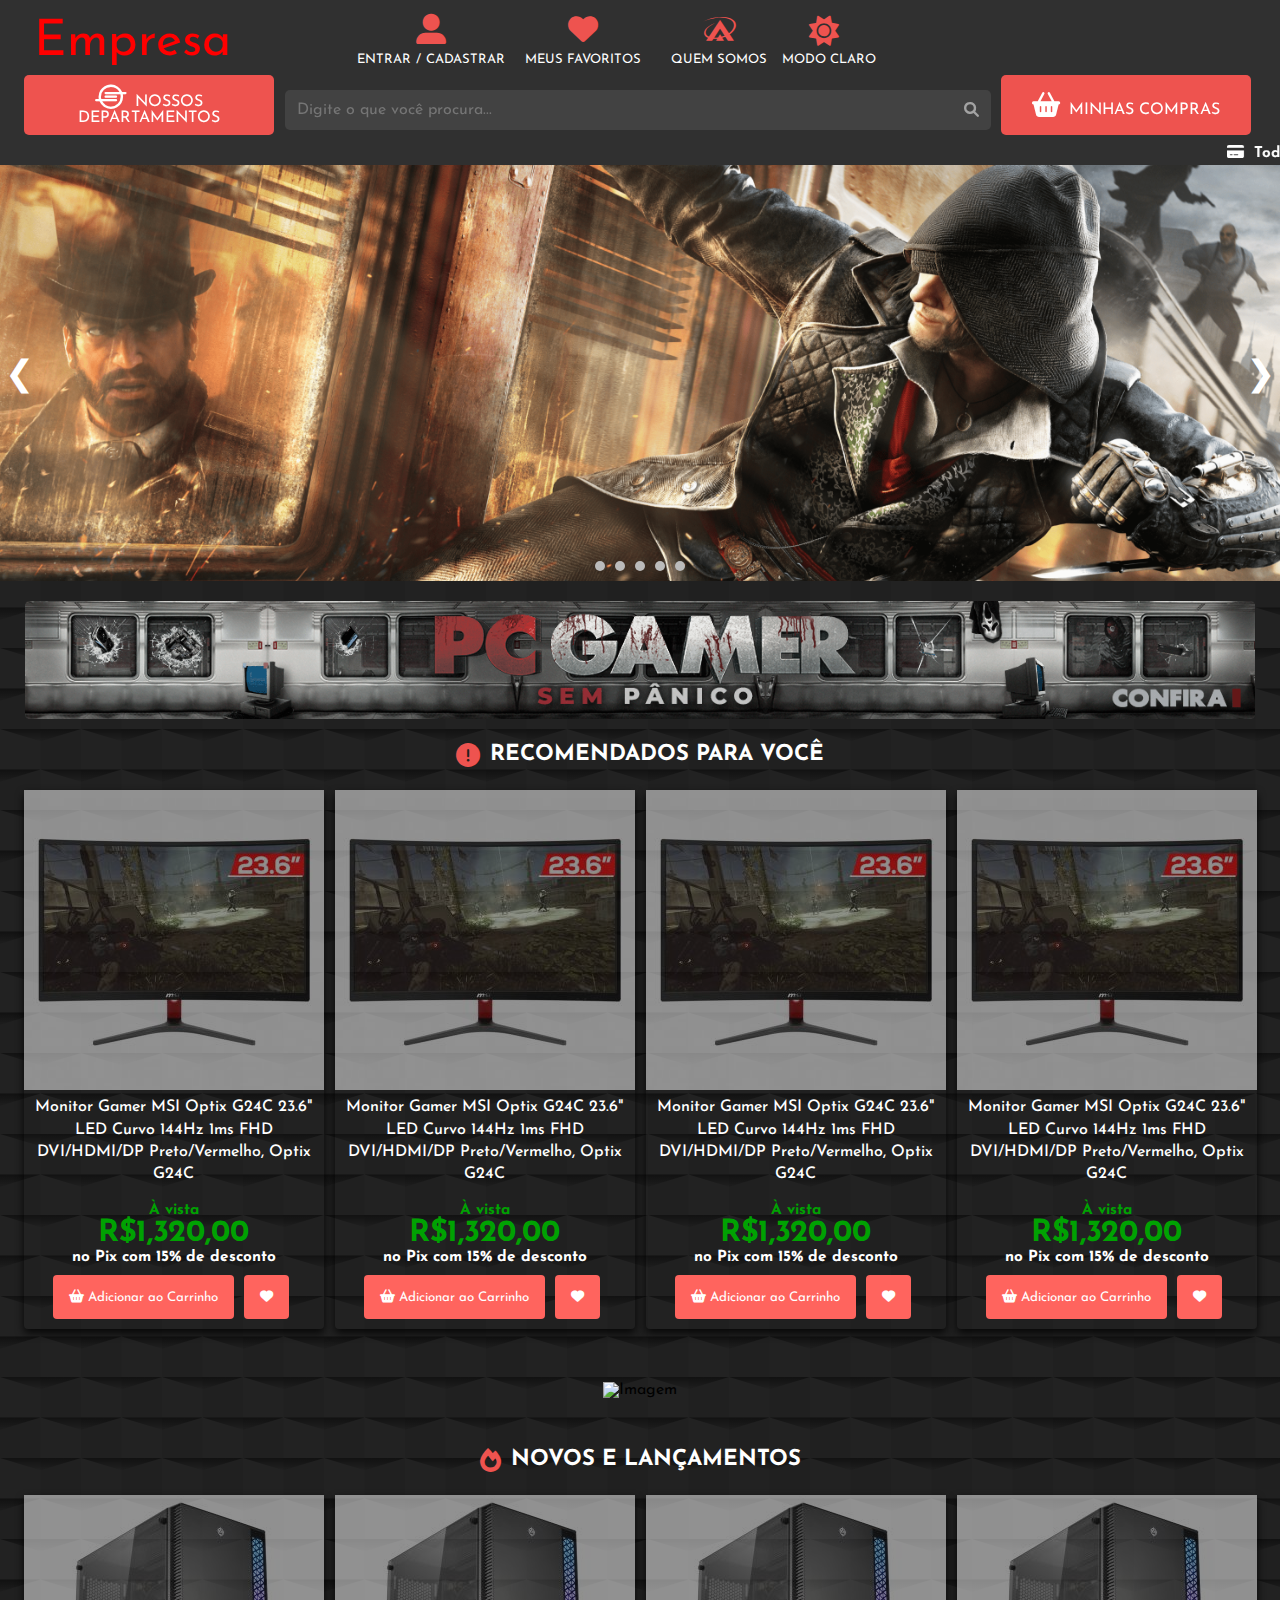
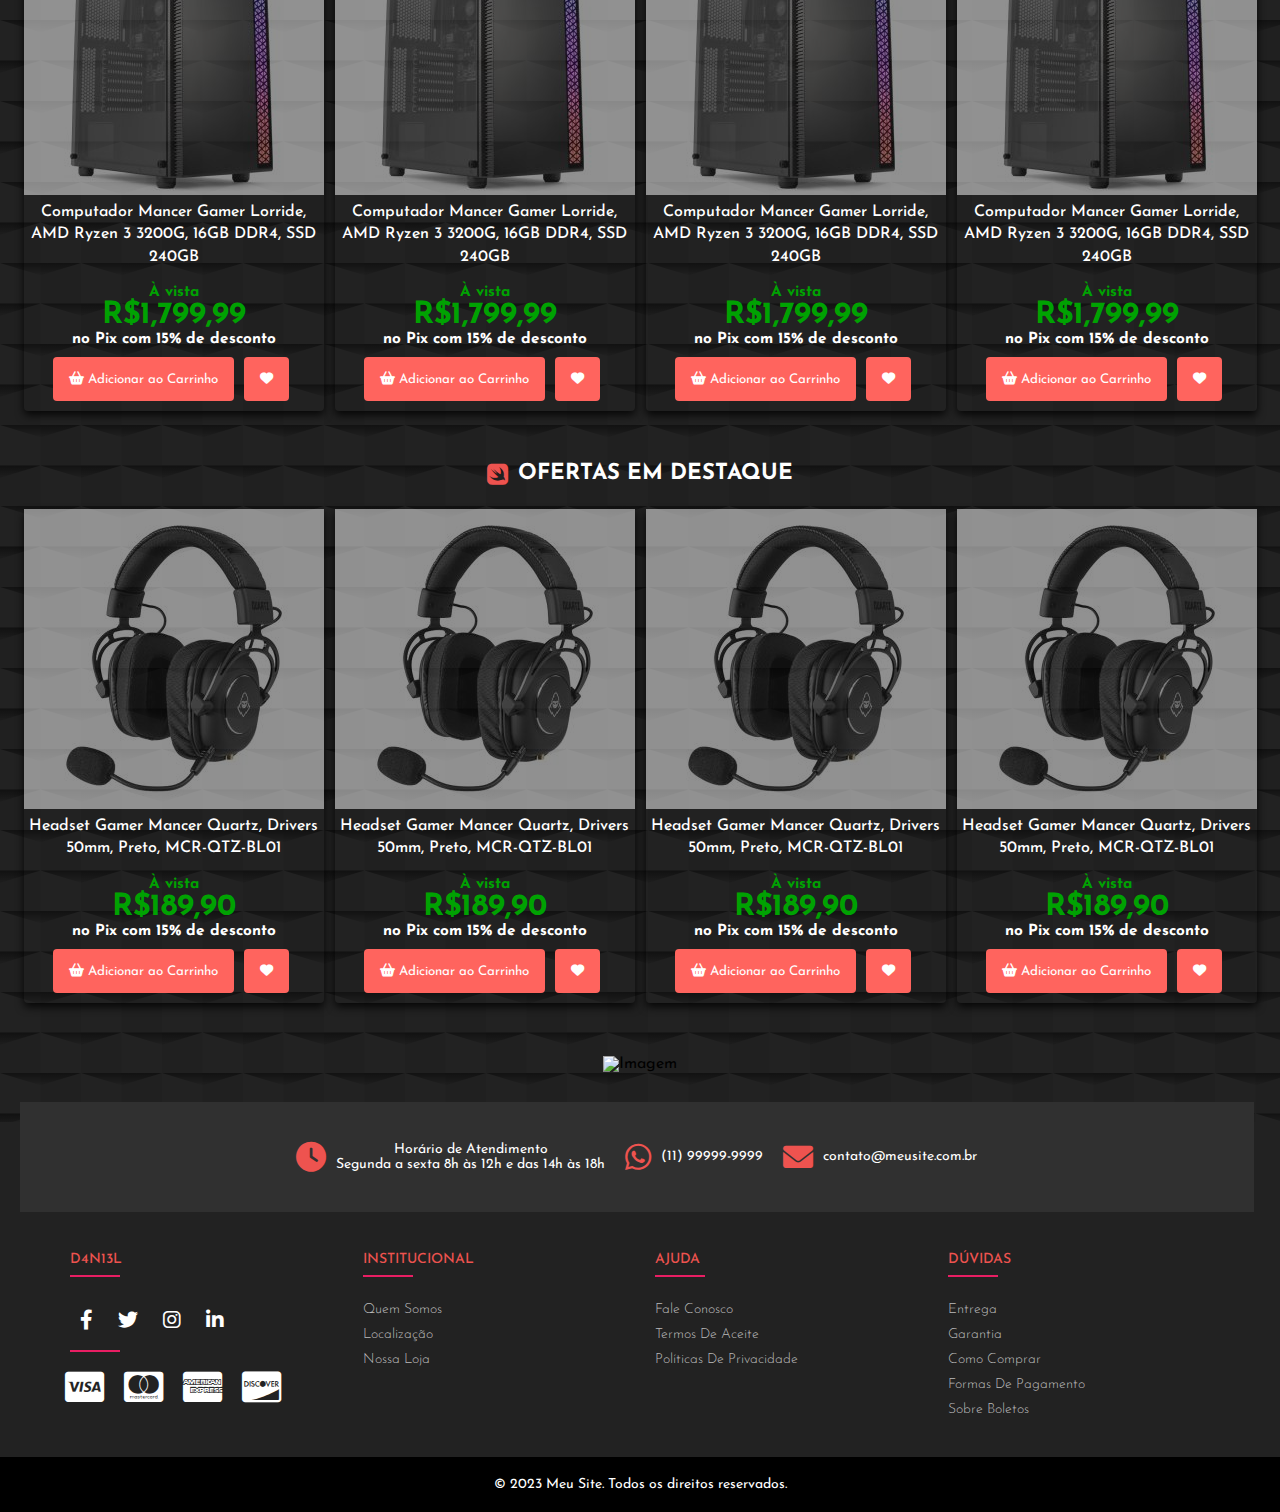
==== commit 7d0e151b: "A" ====
--- a/index.html
+++ b/index.html
@@ -5,621 +5,632 @@
   <meta charset="UTF-8">
   <meta http-equiv="X-UA-Compatible" content="IE=edge">
   <meta name="viewport" content="width=device-width, initial-scale=1.0">
-  <title>Document</title>
+  <title>Web Loja - Manutenção</title>
   <link rel="stylesheet" href="css/style.css">
   <!-- Font Awesome -->
   <link href="https://cdnjs.cloudflare.com/ajax/libs/font-awesome/6.0.0/css/all.min.css" rel="stylesheet" />
 </head>
 
 <body>
-  <!--NAVBAR INICIO-->
-  <section class="home" id="home"> <!-- Inicio -->
-    <div class="homeUser">
-      <div class="menu-navBar">
-        <nav class="navbar">
-          <div class="logo">
-            <a href="#"><img src="imagens/logo.png" alt="Logo da DC"></a>
-          </div>
-          <ul class="nav-menu"> <!-- NAVBAR -->
-            <li class="nav-item">
-              <a href="#home" class="nav-link icon user-icon d-flex" title="Entrar ou Cadastrar">
-                <div class="navbar-icone">
-                  <i class="fas fa-user-alt"></i>
+  <div class="backgroundAll">
+    <!--NAVBAR INICIO-->
+    <section class="home" id="home"> <!-- Inicio -->
+      <div class="homeUser">
+        <div class="menu-navBar">
+          <nav class="navbar">
+            <div class="logo">
+              <a href="#"><img src="imagens/logo.png" alt="Logo da DC">Empresa</a>
+            </div>
+            <ul class="nav-menu"> <!-- NAVBAR -->
+              <li class="nav-item usericone">
+                <a href="#" class="nav-link user-icon">
+                  <div class="navbar-icone">
+                    <i class="fas fa-user-alt"></i>
+                  </div>
+                </a>
+              </li>
+              <li class="nav-item nav-login">
+                <div class="nav-link icon d-flex">
+                  <div class="navbar-icone">
+                    <i class="fas fa-user-alt"></i>
+                  </div>
+                  <a class="user-icon" href="#"
+                    style="display: inline-block; vertical-align: middle; margin-right: -10px;"><span>Entrar</span></a>
+                  <span style="display: inline-block; vertical-align: middle; white-space: nowrap;">/</span>
+                  <a class="register-btn" href="#"
+                    style="display: inline-block; vertical-align: middle; margin-left: -10px;"><span>Cadastrar</span></a>
                 </div>
-                <span>Entrar / Cadastrar</span>
-              </a>
-            </li>
-            <li class="nav-item">
-              <a href="#home" class="nav-link">
-                <div class="navbar-icone">
-                  <i class="fas fa-heart"></i>
+              </li>
+              <li class="nav-item">
+                <a href="#home" class="nav-link">
+                  <div class="navbar-icone">
+                    <i class="fas fa-heart"></i>
+                  </div>
+                  <span>Meus Favoritos</span>
+                </a>
+              </li>
+              <li class="nav-item">
+                <a href="#home" class="nav-link">
+                  <div class="navbar-icone item">
+                    <i class="fas fa-shopping-basket"></i>
+                  </div>
+                </a>
+              </li>
+              <li class="nav-item">
+                <a href="#home" class="nav-link">
+                  <div class="navbar-icone itens">
+                    <i class="fab fa-asymmetrik"></i>
+                  </div>
+                  <span>Quem Somos</span>
+                </a>
+              </li>
+              <li class="nav-item">
+                <div class="iconMode light">
+                  <div class="darkIconText">
+                    <div class="darkIcon" title="Alterar modo de cor">
+                      <i class="fas fa-sun sun-icon"></i>
+                      <i class="fas fa-moon moon-icon"></i>
+                    </div>
+                    <div class="text-responsivo">
+                      <span class="dark-mode-text">Modo Escuro</span>
+                      <span class="light-mode-text" style="display:none">Modo Claro</span>
+                    </div>
+                  </div>
                 </div>
-                <span>Meus Favoritos</span>
-              </a>
-            </li>
-            <li class="nav-item">
-              <a href="#home" class="nav-link">
-                <div class="navbar-icone itens">
-                  <i class="fab fa-asymmetrik"></i>
-                </div>
-                <span>Quem Somos</span>
-              </a>
-            </li>
-            <li class="nav-item">
-              <a href="#home" class="nav-link">
-                <div class="navbar-icone item">
-                  <i class="fas fa-shopping-basket"></i>
-                </div>
-              </a>
-            </li>
-            <li class="nav-item">
-            <div class="iconMode light">
-              <div class="darkIconText">
-                <div class="darkIcon">
-                  <i class="fas fa-sun sun-icon"></i>
-                  <i class="fas fa-moon moon-icon"></i>
-                </div>
-                <span class="dark-mode-text">Modo Escuro</span>
-                <span class="light-mode-text" style="display:none">Modo Claro</span>
-              </div>
-            </div>
-          </li>
+              </li>
+            </ul>
+          </nav>
+          <div class="nav-background">
+            <div class="hamburguer" id="panel-togglebtn">
+              <span class="bar"></span>
+              <span class="bar"></span>
+              <span class="bar"></span>
+            </div>
+            <div class="nav-button">
+              <button class="nav-btn" id="panel-toggle">
+                <i class="fab fa-ioxhost"></i>
+                <span>NOSSOS DEPARTAMENTOS</span>
+              </button>
+            </div>
+            <div class="search-container">
+              <input type="text" placeholder="Digite o que você procura...">
+              <button type="submit"><i class="fas fa-search"></i></button>
+              <button class="clear-search" title="Limpar" type="button"><i class="fas fa-times"></i></button>
+            </div>
+            <div class="nav-buttons">
+              <button class="nav-btns">
+                <i class="fas fa-shopping-basket"></i>
+                <span>MINHAS COMPRAS</span>
+              </button>
+            </div>
+          </div>
+        </div>
+        <div class="header-topo">
+          <div>
+            <marquee>
+              <em class="fa fa-credit-card" aria-hidden="true"></em>&nbsp; Todos os produtos em 6x sem juros no
+              cartão | &nbsp;
+              <em class="fa fa-usd" aria-hidden="true"></em>&nbsp; Cashback em todas as compras | &nbsp;
+              <em class="fa fa-truck" aria-hidden="true"></em> &nbsp; Frete Grátis em compras acima de R$ 300,00
+              para
+              a Baixada Santista | &nbsp;
+              <em class="fa fa-money" aria-hidden="true"></em> &nbsp;
+            </marquee>
+          </div>
+        </div>
+    </section>
+
+    <div class="carousel-container">
+      <div class="carousel-slide">
+        <img src="imagens/slide1.png" alt="Slide 1">
+        <img src="imagens/slide2.png" alt="Slide 2">
+        <img src="imagens/slide3.png" alt="Slide 3">
+        <img src="imagens/slide4.png" alt="Slide 4">
+        <img src="imagens/slide5.png" alt="Slide 5">
+      </div>
+      <div class="carousel-dots">
+        <span class="carousel-dot"></span>
+        <span class="carousel-dot"></span>
+        <span class="carousel-dot"></span>
+        <span class="carousel-dot"></span>
+        <span class="carousel-dot"></span>
+      </div>
+      <button class="carousel-prev">&#10094;</button>
+      <button class="carousel-next">&#10095;</button>
+    </div>
+    <div id="imagem-destaque">
+      <img src="imagens/wallpaper.png" alt="Wallpaper">
+    </div>
+
+    <div class="imagem-promo">
+      <img src="imagens/promo1.png" alt="Imagem Promoção">
+      <img src="imagens/promo2.png" alt="Imagem Promoção">
+      <img src="imagens/promo1.png" alt="Imagem Promoção">
+    </div>
+
+    <!-- PAINEL LATERAL -->
+    <div class="panel">
+      <div class="panel-header">
+        Selecione uma<br>categoria
+        <span class="panel-close">&times;</span>
+      </div>
+      <div class="panel-body">
+        <h3>Categorias:</h3>
+
+        <div class="categoria">
+          <div class="titulo-categoria" onclick="toggleCategoria('itemprimario')">Gabinetes Gamer <span
+              class="icone-seta"></span></div>
+          <ul class="lista-categoria" id="itemprimario">
+            <a href="">
+              <li>Unidade 1</li>
+            </a>
+            <a href="">
+              <li>Unidade 2</li>
+            </a>
+            <a href="">
+              <li>Unidade 3</li>
+            </a>
           </ul>
-        </nav>
-        <div class="nav-background">
-          <div class="hamburguer" id="panel-togglebtn">
-            <span class="bar"></span>
-            <span class="bar"></span>
-            <span class="bar"></span>
-          </div>
-          <div class="nav-button">
-            <button class="nav-btn" id="panel-toggle">
-              <i class="fab fa-ioxhost"></i>
-              <span>NOSSOS DEPARTAMENTOS</span>
-            </button>
-          </div>
-          <div class="search-container">
-            <input type="text" placeholder="Digite o que você procura...">
-            <button type="submit"><i class="fas fa-search"></i></button>
-            <button class="clear-search" title="Limpar" type="button"><i class="fas fa-times"></i></button>
-          </div>
-          <div class="nav-buttons">
-            <button class="nav-btns">
-              <i class="fas fa-shopping-basket"></i>
-              <span>MINHAS COMPRAS</span>
-            </button>
-          </div>
-        </div>
-      </div>
-      <div class="header-topo">
-        <div>
-          <marquee>
-            <em class="fa fa-credit-card" aria-hidden="true"></em>&nbsp; Todos os produtos em 6x sem juros no
-            cartão | &nbsp;
-            <em class="fa fa-usd" aria-hidden="true"></em>&nbsp; Cashback em todas as compras | &nbsp;
-            <em class="fa fa-truck" aria-hidden="true"></em> &nbsp; Frete Grátis em compras acima de R$ 300,00
-            para
-            a Baixada Santista | &nbsp;
-            <em class="fa fa-money" aria-hidden="true"></em> &nbsp;
-          </marquee>
-        </div>
-      </div>
-  </section>
-
-  <div class="carousel-container">
-    <div class="carousel-slide">
-      <img src="imagens/slide1.png" alt="Slide 1">
-      <img src="imagens/slide2.png" alt="Slide 2">
-      <img src="imagens/slide3.png" alt="Slide 3">
-      <img src="imagens/slide4.png" alt="Slide 4">
-      <img src="imagens/slide5.png" alt="Slide 5">
+        </div>
+        <div class="categoria">
+          <div class="titulo-categoria" onclick="toggleCategoria('itemsecundario')">Acessorios <span
+              class="icone-seta"></span></div>
+          <ul class="lista-categoria" id="itemsecundario">
+            <a href="">
+              <li>Unidade 4</li>
+            </a>
+            <a href="">
+              <li>Unidade 5</li>
+            </a>
+            <a href="">
+              <li>Unidade 6</li>
+            </a>
+          </ul>
+        </div>
+        <div class="categoria">
+          <div class="titulo-categoria" onclick="toggleCategoria('iconterciaria')">Mouses Pad <span
+              class="icone-seta"></span></div>
+          <ul class="lista-categoria" id="iconterciaria">
+            <a href="">
+              <li>Unidade 7</li>
+            </a>
+            <a href="">
+              <li>Unidade 8</li>
+            </a>
+            <a href="">
+              <li>Unidade 9</li>
+            </a>
+            <a href="">
+              <li>Unidade 10</li>
+            </a>
+          </ul>
+        </div>
+        <div class="panel-configs">
+          <hr>
+          <h3>Configurações:</h3>
+          <ul>
+            <a href="">
+              <li>
+                <i class="fas fa-address-card"></i>
+                &nbsp;Atendimento ao Cliente
+              </li>
+            </a>
+            <a href="">
+              <li>
+                <i class="fas fa-user-alt"></i>
+                &nbsp;Meu Perfil
+              </li>
+            </a>
+            <a href="">
+              <li>
+                <i class="fas fa-share-square"></i>
+                &nbsp;Logout
+              </li>
+            </a>
+            <br>
+            <hr>
+            <br>
+            <!-- OS DE BAIXO IRA APARECER AS VEZES -->
+            <a href="">
+              <li class="panel-icon">
+                <i class="fab fa-asymmetrik"></i>
+                &nbsp;Quem somos?
+              </li>
+            </a>
+            <a href="">
+              <li class="panel-icon">
+                <i class="fas fa-rocket"></i>
+                &nbsp;Entrar em Contato
+              </li>
+            </a>
+          </ul>
+        </div>
+      </div>
     </div>
-    <div class="carousel-dots">
-      <span class="carousel-dot"></span>
-      <span class="carousel-dot"></span>
-      <span class="carousel-dot"></span>
-      <span class="carousel-dot"></span>
-      <span class="carousel-dot"></span>
+    <div id="overlay"></div>
+
+    <!-- PRODUTOS -->
+    <section class="cards-section">
+      <h2 class="cards-title">
+        <i class="fas fa-exclamation-circle"></i> RECOMENDADOS PARA VOCÊ
+      </h2>
+      <div class="product-grid">
+        <div class="card">
+          <a href="link-para-detalhes-do-produto">
+            <img src="imagens/produto1.jpg" alt="Nome do Produto" title="Ver mais detalhes">
+          </a>
+          <h3>Monitor Gamer MSI Optix G24C 23.6" LED Curvo 144Hz 1ms FHD DVI/HDMI/DP Preto/Vermelho, Optix G24C</h3>
+          <p class="price">
+            <span class="price-label">À vista</span>
+            <span class="price-value">R$1,320,00</span>
+            <span class="price-discount">no Pix com 15% de desconto</span>
+          </p>
+          <button class="add-to-cart"><i class="fas fa-shopping-basket"></i> Adicionar ao Carrinho</button>
+          <button class="add-to-favorites"><i class="fas fa-heart"></i></button>
+        </div>
+        <!-- PRODUTOS -->
+        <div class="card">
+          <a href="link-para-detalhes-do-produto">
+            <img src="imagens/produto1.jpg" alt="Nome do Produto" title="Ver mais detalhes">
+          </a>
+          <h3>Monitor Gamer MSI Optix G24C 23.6" LED Curvo 144Hz 1ms FHD DVI/HDMI/DP Preto/Vermelho, Optix G24C</h3>
+          <p class="price">
+            <span class="price-label">À vista</span>
+            <span class="price-value">R$1,320,00</span>
+            <span class="price-discount">no Pix com 15% de desconto</span>
+          </p>
+          <button class="add-to-cart"><i class="fas fa-shopping-basket"></i> Adicionar ao Carrinho</button>
+          <button class="add-to-favorites"><i class="fas fa-heart"></i></button>
+        </div>
+        <!-- PRODUTOS -->
+        <div class="card">
+          <a href="link-para-detalhes-do-produto">
+            <img src="imagens/produto1.jpg" alt="Nome do Produto" title="Ver mais detalhes">
+          </a>
+          <h3>Monitor Gamer MSI Optix G24C 23.6" LED Curvo 144Hz 1ms FHD DVI/HDMI/DP Preto/Vermelho, Optix G24C</h3>
+          <p class="price">
+            <span class="price-label">À vista</span>
+            <span class="price-value">R$1,320,00</span>
+            <span class="price-discount">no Pix com 15% de desconto</span>
+          </p>
+          <button class="add-to-cart"><i class="fas fa-shopping-basket"></i> Adicionar ao Carrinho</button>
+          <button class="add-to-favorites"><i class="fas fa-heart"></i></button>
+        </div>
+        <!-- PRODUTOS -->
+        <div class="card">
+          <a href="link-para-detalhes-do-produto">
+            <img src="imagens/produto1.jpg" alt="Nome do Produto" title="Ver mais detalhes">
+          </a>
+          <h3>Monitor Gamer MSI Optix G24C 23.6" LED Curvo 144Hz 1ms FHD DVI/HDMI/DP Preto/Vermelho, Optix G24C</h3>
+          <p class="price">
+            <span class="price-label">À vista</span>
+            <span class="price-value">R$1,320,00</span>
+            <span class="price-discount">no Pix com 15% de desconto</span>
+          </p>
+          <button class="add-to-cart"><i class="fas fa-shopping-basket"></i> Adicionar ao Carrinho</button>
+          <button class="add-to-favorites"><i class="fas fa-heart"></i></button>
+        </div>
+      </div>
+      <!--  -->
+
+      <div class="images-container">
+        <img
+          src="https://www.kabum.com.br/core/_next/image?url=https://themes.kabum.com.br/conteudo/ads/splashline/1048.jpg&w=1920&h=248&q=100"
+          alt="Imagem" />
+      </div>
+
+      <!-- PRODUTOS NOVOS E LANÇAMENTOS -->
+
+      <h2 class="cards-title">
+        <i class="fas fa-fire"></i> NOVOS E LANÇAMENTOS
+      </h2>
+      <div class="product-grid">
+        <div class="card">
+          <a href="link-para-detalhes-do-produto">
+            <img src="imagens/produto2.jpg" alt="Nome do Produto" title="Ver mais detalhes">
+          </a>
+          <h3>Computador Mancer Gamer Lorride, AMD Ryzen 3 3200G, 16GB DDR4, SSD 240GB</h3>
+          <p class="price">
+            <span class="price-label">À vista</span>
+            <span class="price-value">R$1,799,99</span>
+            <span class="price-discount">no Pix com 15% de desconto</span>
+          </p>
+          <button class="add-to-cart"><i class="fas fa-shopping-basket"></i> Adicionar ao Carrinho</button>
+          <button class="add-to-favorites"><i class="fas fa-heart"></i></button>
+        </div>
+        <!-- PRODUTOS -->
+        <div class="card">
+          <a href="link-para-detalhes-do-produto">
+            <img src="imagens/produto2.jpg" alt="Nome do Produto" title="Ver mais detalhes">
+          </a>
+          <h3>Computador Mancer Gamer Lorride, AMD Ryzen 3 3200G, 16GB DDR4, SSD 240GB</h3>
+          <p class="price">
+            <span class="price-label">À vista</span>
+            <span class="price-value">R$1,799,99</span>
+            <span class="price-discount">no Pix com 15% de desconto</span>
+          </p>
+          <button class="add-to-cart"><i class="fas fa-shopping-basket"></i> Adicionar ao Carrinho</button>
+          <button class="add-to-favorites"><i class="fas fa-heart"></i></button>
+        </div>
+        <!-- PRODUTOS -->
+        <div class="card">
+          <a href="link-para-detalhes-do-produto">
+            <img src="imagens/produto2.jpg" alt="Nome do Produto" title="Ver mais detalhes">
+          </a>
+          <h3>Computador Mancer Gamer Lorride, AMD Ryzen 3 3200G, 16GB DDR4, SSD 240GB</h3>
+          <p class="price">
+            <span class="price-label">À vista</span>
+            <span class="price-value">R$1,799,99</span>
+            <span class="price-discount">no Pix com 15% de desconto</span>
+          </p>
+          <button class="add-to-cart"><i class="fas fa-shopping-basket"></i> Adicionar ao Carrinho</button>
+          <button class="add-to-favorites"><i class="fas fa-heart"></i></button>
+        </div>
+        <!-- PRODUTOS -->
+        <div class="card">
+          <a href="link-para-detalhes-do-produto">
+            <img src="imagens/produto2.jpg" alt="Nome do Produto" title="Ver mais detalhes">
+          </a>
+          <h3>Computador Mancer Gamer Lorride, AMD Ryzen 3 3200G, 16GB DDR4, SSD 240GB</h3>
+          <p class="price">
+            <span class="price-label">À vista</span>
+            <span class="price-value">R$1,799,99</span>
+            <span class="price-discount">no Pix com 15% de desconto</span>
+          </p>
+          <button class="add-to-cart"><i class="fas fa-shopping-basket"></i> Adicionar ao Carrinho</button>
+          <button class="add-to-favorites"><i class="fas fa-heart"></i></button>
+        </div>
+      </div>
+      <br>
+      <br>
+      <br>
+
+      <!-- SESSÃO OFERTAS EM DESTAQUE -->
+
+      <h2 class="cards-title">
+        <i class="fab fa-swift"></i> OFERTAS EM DESTAQUE
+      </h2>
+
+      <div class="product-grid">
+
+        <div class="card">
+          <a href="link-para-detalhes-do-produto">
+            <img src="imagens/produto3.jpg" alt="Nome do Produto" title="Ver mais detalhes">
+          </a>
+          <h3>Headset Gamer Mancer Quartz, Drivers 50mm, Preto, MCR-QTZ-BL01</h3>
+          <p class="price">
+            <span class="price-label">À vista</span>
+            <span class="price-value">R$189,90</span>
+            <span class="price-discount">no Pix com 15% de desconto</span>
+          </p>
+          <button class="add-to-cart"><i class="fas fa-shopping-basket"></i> Adicionar ao Carrinho</button>
+          <button class="add-to-favorites"><i class="fas fa-heart"></i></button>
+        </div>
+        <!-- PRODUTOS -->
+        <div class="card">
+          <a href="link-para-detalhes-do-produto">
+            <img src="imagens/produto3.jpg" alt="Nome do Produto" title="Ver mais detalhes">
+          </a>
+          <h3>Headset Gamer Mancer Quartz, Drivers 50mm, Preto, MCR-QTZ-BL01</h3>
+          <p class="price">
+            <span class="price-label">À vista</span>
+            <span class="price-value">R$189,90</span>
+            <span class="price-discount">no Pix com 15% de desconto</span>
+          </p>
+          <button class="add-to-cart"><i class="fas fa-shopping-basket"></i> Adicionar ao Carrinho</button>
+          <button class="add-to-favorites"><i class="fas fa-heart"></i></button>
+        </div>
+        <!-- PRODUTOS -->
+        <div class="card">
+          <a href="link-para-detalhes-do-produto">
+            <img src="imagens/produto3.jpg" alt="Nome do Produto" title="Ver mais detalhes">
+          </a>
+          <h3>Headset Gamer Mancer Quartz, Drivers 50mm, Preto, MCR-QTZ-BL01</h3>
+          <p class="price">
+            <span class="price-label">À vista</span>
+            <span class="price-value">R$189,90</span>
+            <span class="price-discount">no Pix com 15% de desconto</span>
+          </p>
+          <button class="add-to-cart"><i class="fas fa-shopping-basket"></i> Adicionar ao Carrinho</button>
+          <button class="add-to-favorites"><i class="fas fa-heart"></i></button>
+        </div>
+        <!-- PRODUTOS -->
+        <div class="card">
+          <a href="link-para-detalhes-do-produto">
+            <img src="imagens/produto3.jpg" alt="Nome do Produto" title="Ver mais detalhes">
+          </a>
+          <h3>Headset Gamer Mancer Quartz, Drivers 50mm, Preto, MCR-QTZ-BL01</h3>
+          <p class="price">
+            <span class="price-label">À vista</span>
+            <span class="price-value">R$189,90</span>
+            <span class="price-discount">no Pix com 15% de desconto</span>
+          </p>
+          <button class="add-to-cart"><i class="fas fa-shopping-basket"></i> Adicionar ao Carrinho</button>
+          <button class="add-to-favorites"><i class="fas fa-heart"></i></button>
+        </div>
+      </div>
+      <div class="images-container">
+        <img
+          src="https://www.kabum.com.br/core/_next/image?url=https://themes.kabum.com.br/conteudo/ads/splashline/1048.jpg&w=1920&h=248&q=100"
+          alt="Imagem" />
+      </div>
+    </section>
+
+    <footer class="footer">
+      <div class="footer-cotact">
+        <div class="footer-info">
+          <a href="#footer">
+            <i class="fas fa-clock"></i>
+            <span>Horário de Atendimento<br><span>Segunda a sexta 8h às 12h e das 14h às 18h</span></span>
+          </a>
+          <a href="https://api.whatsapp.com/send?phone=5511999999999" target="_blank">
+            <i class="fab fa-whatsapp"></i>
+            <span>(11) 99999-9999</span>
+          </a>
+          <a href="mailto:contato@meusite.com.br">
+            <i class="fas fa-envelope"></i>
+            <span>contato@meusite.com.br</span>
+          </a>
+        </div>
+      </div>
+      <div class="footer-container">
+        <div class="row">
+          <div class="footer-col">
+            <h4>D4N13L</h4>
+            <div class="social-links">
+              <a href="#" target="_blank"><i class="fab fa-facebook-f"></i></a>
+              <a href="#" target="_blank"><i class="fab fa-twitter"></i></a>
+              <a href="#" target="_blank"><i class="fab fa-instagram"></i></a>
+              <a href="#" target="_blank"><i class="fab fa-linkedin-in"></i></a>
+            </div>
+            <h4></h4>
+            <ul class="list-contact">
+              <li><a href="#"><i class="fas fa-clock"></i> Segunda a sexta 8h às 12h e das 14h às 18h</a></li>
+              <li><a href="#"><i class="fab fa-whatsapp"></i> (13) 99999-0509</a></li>
+              <li><a href="#"><i class="fas fa-envelope"></i> contato@meusite.com.br</a></li>
+            </ul>
+          </div>
+          <div class="footer-col">
+            <h4>INSTITUCIONAL</h4>
+            <ul>
+              <li><a href="#">Quem somos</a></li>
+              <li><a href="#">Localização</a></li>
+              <li><a href="#">Nossa loja</a></li>
+            </ul>
+          </div>
+          <div class="footer-col">
+            <h4>AJUDA</h4>
+            <ul>
+              <li><a href="#">Fale conosco</a></li>
+              <li><a href="#">Termos de aceite</a></li>
+              <li><a href="#">Políticas de Privacidade</a></li>
+            </ul>
+          </div>
+          <div class="footer-col">
+            <h4>DÚVIDAS</h4>
+            <ul>
+              <li><a href="#">Entrega</a></li>
+              <li><a href="#">Garantia</a></li>
+              <li><a href="#">Como comprar</a></li>
+              <li><a href="#">Formas de Pagamento</a></li>
+              <li><a href="#">Sobre Boletos</a></li>
+            </ul>
+          </div>
+          <ul class="payment-methods">
+            <li><i class="fab fa-cc-visa"></i></li>
+            <li><i class="fab fa-cc-mastercard"></i></li>
+            <li><i class="fab fa-cc-amex"></i></li>
+            <li><i class="fab fa-cc-discover"></i></li>
+          </ul>
+        </div>
+      </div>
+    </footer>
+    <div class="footer-fim">
+      <p>&copy; 2023 Meu Site. Todos os direitos reservados.</p>
     </div>
-    <button class="carousel-prev">&#10094;</button>
-    <button class="carousel-next">&#10095;</button>
-  </div>
-  <div id="imagem-destaque">
-    <img src="imagens/wallpaper.png" alt="Wallpaper">
-  </div>
-
-  <div class="imagem-promo">
-    <img src="imagens/promo1.png" alt="Imagem Promoção">
-    <img src="imagens/promo2.png" alt="Imagem Promoção">
-    <img src="imagens/promo1.png" alt="Imagem Promoção">
-  </div>
-
-  <!-- PAINEL LATERAL -->
-  <div class="panel">
-    <div class="panel-header">
-      Selecione uma<br>categoria
-      <span class="panel-close">&times;</span>
-    </div>
-    <div class="panel-body">
-      <h3>Categorias:</h3>
-
-      <div class="categoria">
-        <div class="titulo-categoria" onclick="toggleCategoria('itemprimario')">Gabinetes Gamer <span
-            class="icone-seta"></span></div>
-        <ul class="lista-categoria" id="itemprimario">
-          <a href="">
-            <li>Unidade 1</li>
-          </a>
-          <a href="">
-            <li>Unidade 2</li>
-          </a>
-          <a href="">
-            <li>Unidade 3</li>
-          </a>
-        </ul>
-      </div>
-      <div class="categoria">
-        <div class="titulo-categoria" onclick="toggleCategoria('itemsecundario')">Acessorios <span
-            class="icone-seta"></span></div>
-        <ul class="lista-categoria" id="itemsecundario">
-          <a href="">
-            <li>Unidade 4</li>
-          </a>
-          <a href="">
-            <li>Unidade 5</li>
-          </a>
-          <a href="">
-            <li>Unidade 6</li>
-          </a>
-        </ul>
-      </div>
-      <div class="categoria">
-        <div class="titulo-categoria" onclick="toggleCategoria('iconterciaria')">Mouses Pad <span
-            class="icone-seta"></span></div>
-        <ul class="lista-categoria" id="iconterciaria">
-          <a href="">
-            <li>Unidade 7</li>
-          </a>
-          <a href="">
-            <li>Unidade 8</li>
-          </a>
-          <a href="">
-            <li>Unidade 9</li>
-          </a>
-          <a href="">
-            <li>Unidade 10</li>
-          </a>
-        </ul>
-      </div>
-      <div class="panel-configs">
-        <hr>
-        <h3>Configurações:</h3>
-        <ul>
-          <a href="">
-            <li>
-              <i class="fas fa-address-card"></i>
-              &nbsp;Atendimento ao Cliente
-            </li>
-          </a>
-          <a href="">
-            <li>
-              <i class="fas fa-user-alt"></i>
-              &nbsp;Meu Perfil
-            </li>
-          </a>
-          <a href="">
-            <li>
-              <i class="fas fa-share-square"></i>
-              &nbsp;Logout
-            </li>
-          </a>
-          <br>
-          <hr>
-          <br>
-          <!-- OS DE BAIXO IRA APARECER AS VEZES -->
-          <a href="">
-            <li class="panel-icon">
-              <i class="fab fa-asymmetrik"></i>
-              &nbsp;Quem somos?
-            </li>
-          </a>
-          <a href="">
-            <li class="panel-icon">
-              <i class="fas fa-rocket"></i>
-              &nbsp;Entrar em Contato
-            </li>
-          </a>
-        </ul>
-      </div>
-    </div>
-  </div>
-  <div id="overlay"></div>
-
-  <!-- PRODUTOS -->
-  <section class="cards-section">
-    <h2 class="cards-title">
-      <i class="fas fa-exclamation-circle"></i> RECOMENDADOS PARA VOCÊ
-    </h2>
-    <div class="product-grid">
-      <div class="card">
-        <a href="link-para-detalhes-do-produto">
-          <img src="imagens/produto1.jpg" alt="Nome do Produto" title="Ver mais detalhes">
-        </a>
-        <h3>Monitor Gamer MSI Optix G24C 23.6" LED Curvo 144Hz 1ms FHD DVI/HDMI/DP Preto/Vermelho, Optix G24C</h3>
-        <p class="price">
-          <span class="price-label">À vista</span>
-          <span class="price-value">R$1,320,00</span>
-          <span class="price-discount">no Pix com 15% de desconto</span>
-        </p>
-        <button class="add-to-cart"><i class="fas fa-shopping-basket"></i> Adicionar ao Carrinho</button>
-        <button class="add-to-favorites"><i class="fas fa-heart"></i></button>
-      </div>
-      <!-- PRODUTOS -->
-      <div class="card">
-        <a href="link-para-detalhes-do-produto">
-          <img src="imagens/produto1.jpg" alt="Nome do Produto" title="Ver mais detalhes">
-        </a>
-        <h3>Monitor Gamer MSI Optix G24C 23.6" LED Curvo 144Hz 1ms FHD DVI/HDMI/DP Preto/Vermelho, Optix G24C</h3>
-        <p class="price">
-          <span class="price-label">À vista</span>
-          <span class="price-value">R$1,320,00</span>
-          <span class="price-discount">no Pix com 15% de desconto</span>
-        </p>
-        <button class="add-to-cart"><i class="fas fa-shopping-basket"></i> Adicionar ao Carrinho</button>
-        <button class="add-to-favorites"><i class="fas fa-heart"></i></button>
-      </div>
-      <!-- PRODUTOS -->
-      <div class="card">
-        <a href="link-para-detalhes-do-produto">
-          <img src="imagens/produto1.jpg" alt="Nome do Produto" title="Ver mais detalhes">
-        </a>
-        <h3>Monitor Gamer MSI Optix G24C 23.6" LED Curvo 144Hz 1ms FHD DVI/HDMI/DP Preto/Vermelho, Optix G24C</h3>
-        <p class="price">
-          <span class="price-label">À vista</span>
-          <span class="price-value">R$1,320,00</span>
-          <span class="price-discount">no Pix com 15% de desconto</span>
-        </p>
-        <button class="add-to-cart"><i class="fas fa-shopping-basket"></i> Adicionar ao Carrinho</button>
-        <button class="add-to-favorites"><i class="fas fa-heart"></i></button>
-      </div>
-      <!-- PRODUTOS -->
-      <div class="card">
-        <a href="link-para-detalhes-do-produto">
-          <img src="imagens/produto1.jpg" alt="Nome do Produto" title="Ver mais detalhes">
-        </a>
-        <h3>Monitor Gamer MSI Optix G24C 23.6" LED Curvo 144Hz 1ms FHD DVI/HDMI/DP Preto/Vermelho, Optix G24C</h3>
-        <p class="price">
-          <span class="price-label">À vista</span>
-          <span class="price-value">R$1,320,00</span>
-          <span class="price-discount">no Pix com 15% de desconto</span>
-        </p>
-        <button class="add-to-cart"><i class="fas fa-shopping-basket"></i> Adicionar ao Carrinho</button>
-        <button class="add-to-favorites"><i class="fas fa-heart"></i></button>
-      </div>
-    </div>
-    <!--  -->
-
-    <div class="images-container">
-      <img
-        src="https://www.kabum.com.br/core/_next/image?url=https://themes.kabum.com.br/conteudo/ads/splashline/1048.jpg&w=1920&h=248&q=100"
-        alt="Imagem" />
-    </div>
-
-    <!-- PRODUTOS NOVOS E LANÇAMENTOS -->
-
-    <h2 class="cards-title">
-      <i class="fas fa-fire"></i> NOVOS E LANÇAMENTOS
-    </h2>
-    <div class="product-grid">
-      <div class="card">
-        <a href="link-para-detalhes-do-produto">
-          <img src="imagens/produto2.jpg" alt="Nome do Produto" title="Ver mais detalhes">
-        </a>
-        <h3>Computador Mancer Gamer Lorride, AMD Ryzen 3 3200G, 16GB DDR4, SSD 240GB</h3>
-        <p class="price">
-          <span class="price-label">À vista</span>
-          <span class="price-value">R$1,799,99</span>
-          <span class="price-discount">no Pix com 15% de desconto</span>
-        </p>
-        <button class="add-to-cart"><i class="fas fa-shopping-basket"></i> Adicionar ao Carrinho</button>
-        <button class="add-to-favorites"><i class="fas fa-heart"></i></button>
-      </div>
-      <!-- PRODUTOS -->
-      <div class="card">
-        <a href="link-para-detalhes-do-produto">
-          <img src="imagens/produto2.jpg" alt="Nome do Produto" title="Ver mais detalhes">
-        </a>
-        <h3>Computador Mancer Gamer Lorride, AMD Ryzen 3 3200G, 16GB DDR4, SSD 240GB</h3>
-        <p class="price">
-          <span class="price-label">À vista</span>
-          <span class="price-value">R$1,799,99</span>
-          <span class="price-discount">no Pix com 15% de desconto</span>
-        </p>
-        <button class="add-to-cart"><i class="fas fa-shopping-basket"></i> Adicionar ao Carrinho</button>
-        <button class="add-to-favorites"><i class="fas fa-heart"></i></button>
-      </div>
-      <!-- PRODUTOS -->
-      <div class="card">
-        <a href="link-para-detalhes-do-produto">
-          <img src="imagens/produto2.jpg" alt="Nome do Produto" title="Ver mais detalhes">
-        </a>
-        <h3>Computador Mancer Gamer Lorride, AMD Ryzen 3 3200G, 16GB DDR4, SSD 240GB</h3>
-        <p class="price">
-          <span class="price-label">À vista</span>
-          <span class="price-value">R$1,799,99</span>
-          <span class="price-discount">no Pix com 15% de desconto</span>
-        </p>
-        <button class="add-to-cart"><i class="fas fa-shopping-basket"></i> Adicionar ao Carrinho</button>
-        <button class="add-to-favorites"><i class="fas fa-heart"></i></button>
-      </div>
-      <!-- PRODUTOS -->
-      <div class="card">
-        <a href="link-para-detalhes-do-produto">
-          <img src="imagens/produto2.jpg" alt="Nome do Produto" title="Ver mais detalhes">
-        </a>
-        <h3>Computador Mancer Gamer Lorride, AMD Ryzen 3 3200G, 16GB DDR4, SSD 240GB</h3>
-        <p class="price">
-          <span class="price-label">À vista</span>
-          <span class="price-value">R$1,799,99</span>
-          <span class="price-discount">no Pix com 15% de desconto</span>
-        </p>
-        <button class="add-to-cart"><i class="fas fa-shopping-basket"></i> Adicionar ao Carrinho</button>
-        <button class="add-to-favorites"><i class="fas fa-heart"></i></button>
-      </div>
-    </div>
-    <br>
-    <br>
-    <br>
-
-    <!-- SESSÃO OFERTAS EM DESTAQUE -->
-
-    <h2 class="cards-title">
-      <i class="fab fa-swift"></i> OFERTAS EM DESTAQUE
-    </h2>
-
-    <div class="product-grid">
-
-      <div class="card">
-        <a href="link-para-detalhes-do-produto">
-          <img src="imagens/produto3.jpg" alt="Nome do Produto" title="Ver mais detalhes">
-        </a>
-        <h3>Headset Gamer Mancer Quartz, Drivers 50mm, Preto, MCR-QTZ-BL01</h3>
-        <p class="price">
-          <span class="price-label">À vista</span>
-          <span class="price-value">R$189,90</span>
-          <span class="price-discount">no Pix com 15% de desconto</span>
-        </p>
-        <button class="add-to-cart"><i class="fas fa-shopping-basket"></i> Adicionar ao Carrinho</button>
-        <button class="add-to-favorites"><i class="fas fa-heart"></i></button>
-      </div>
-      <!-- PRODUTOS -->
-      <div class="card">
-        <a href="link-para-detalhes-do-produto">
-          <img src="imagens/produto3.jpg" alt="Nome do Produto" title="Ver mais detalhes">
-        </a>
-        <h3>Headset Gamer Mancer Quartz, Drivers 50mm, Preto, MCR-QTZ-BL01</h3>
-        <p class="price">
-          <span class="price-label">À vista</span>
-          <span class="price-value">R$189,90</span>
-          <span class="price-discount">no Pix com 15% de desconto</span>
-        </p>
-        <button class="add-to-cart"><i class="fas fa-shopping-basket"></i> Adicionar ao Carrinho</button>
-        <button class="add-to-favorites"><i class="fas fa-heart"></i></button>
-      </div>
-      <!-- PRODUTOS -->
-      <div class="card">
-        <a href="link-para-detalhes-do-produto">
-          <img src="imagens/produto3.jpg" alt="Nome do Produto" title="Ver mais detalhes">
-        </a>
-        <h3>Headset Gamer Mancer Quartz, Drivers 50mm, Preto, MCR-QTZ-BL01</h3>
-        <p class="price">
-          <span class="price-label">À vista</span>
-          <span class="price-value">R$189,90</span>
-          <span class="price-discount">no Pix com 15% de desconto</span>
-        </p>
-        <button class="add-to-cart"><i class="fas fa-shopping-basket"></i> Adicionar ao Carrinho</button>
-        <button class="add-to-favorites"><i class="fas fa-heart"></i></button>
-      </div>
-      <!-- PRODUTOS -->
-      <div class="card">
-        <a href="link-para-detalhes-do-produto">
-          <img src="imagens/produto3.jpg" alt="Nome do Produto" title="Ver mais detalhes">
-        </a>
-        <h3>Headset Gamer Mancer Quartz, Drivers 50mm, Preto, MCR-QTZ-BL01</h3>
-        <p class="price">
-          <span class="price-label">À vista</span>
-          <span class="price-value">R$189,90</span>
-          <span class="price-discount">no Pix com 15% de desconto</span>
-        </p>
-        <button class="add-to-cart"><i class="fas fa-shopping-basket"></i> Adicionar ao Carrinho</button>
-        <button class="add-to-favorites"><i class="fas fa-heart"></i></button>
-      </div>
-    </div>
-    <div class="images-container">
-      <img
-        src="https://www.kabum.com.br/core/_next/image?url=https://themes.kabum.com.br/conteudo/ads/splashline/1048.jpg&w=1920&h=248&q=100"
-        alt="Imagem" />
-    </div>
-  </section>
-
-  <footer class="footer">
-    <div class="footer-cotact">
-      <div class="footer-info">
-        <a href="#footer">
-          <i class="fas fa-clock"></i>
-          <span>Horário de Atendimento<br><span>Segunda a sexta 8h às 12h e das 14h às 18h</span></span>
-        </a>
-        <a href="https://api.whatsapp.com/send?phone=5511999999999" target="_blank">
-          <i class="fab fa-whatsapp"></i>
-          <span>(11) 99999-9999</span>
-        </a>
-        <a href="mailto:contato@meusite.com.br">
-          <i class="fas fa-envelope"></i>
-          <span>contato@meusite.com.br</span>
-        </a>
-      </div>
-    </div>
-    <div class="footer-container">
-      <div class="row">
-        <div class="footer-col">
-          <h4>D4N13L</h4>
-          <div class="social-links">
-            <a href="#" target="_blank"><i class="fab fa-facebook-f"></i></a>
-            <a href="#" target="_blank"><i class="fab fa-twitter"></i></a>
-            <a href="#" target="_blank"><i class="fab fa-instagram"></i></a>
-            <a href="#" target="_blank"><i class="fab fa-linkedin-in"></i></a>
-          </div>
-          <h4></h4>
-          <ul class="list-contact">
-            <li><a href="#"><i class="fas fa-clock"></i> Segunda a sexta 8h às 12h e das 14h às 18h</a></li>
-            <li><a href="#"><i class="fab fa-whatsapp"></i> (13) 99999-0509</a></li>
-            <li><a href="#"><i class="fas fa-envelope"></i> contato@meusite.com.br</a></li>
-          </ul>
-        </div>
-        <div class="footer-col">
-          <h4>INSTITUCIONAL</h4>
-          <ul>
-            <li><a href="#">Quem somos</a></li>
-            <li><a href="#">Localização</a></li>
-            <li><a href="#">Nossa loja</a></li>
-          </ul>
-        </div>
-        <div class="footer-col">
-          <h4>AJUDA</h4>
-          <ul>
-            <li><a href="#">Fale conosco</a></li>
-            <li><a href="#">Termos de aceite</a></li>
-            <li><a href="#">Políticas de Privacidade</a></li>
-          </ul>
-        </div>
-        <div class="footer-col">
-          <h4>DÚVIDAS</h4>
-          <ul>
-            <li><a href="#">Entrega</a></li>
-            <li><a href="#">Garantia</a></li>
-            <li><a href="#">Como comprar</a></li>
-            <li><a href="#">Formas de Pagamento</a></li>
-            <li><a href="#">Sobre Boletos</a></li>
-          </ul>
-        </div>
-        <ul class="payment-methods">
-          <li><i class="fab fa-cc-visa"></i></li>
-          <li><i class="fab fa-cc-mastercard"></i></li>
-          <li><i class="fab fa-cc-amex"></i></li>
-          <li><i class="fab fa-cc-discover"></i></li>
-        </ul>
-      </div>
-    </div>
-  </footer>
-  <div class="footer-fim">
-    <p>&copy; 2023 Meu Site. Todos os direitos reservados.</p>
-  </div>
-
-  <!-- 
+<!-- 
 =========================================
 PAINEL LOGIN
 =========================================
  -->
-
-
-
-  <div class="user-form">
-    <div class="close-form d-flex">
-      <i class="fas fa-times-circle"></i>
-    </div>
-    <div class="form-wrapper container">
-      <div class="user login">
-        <div class="img-box">
-          <!-- <img src="imagens/login/image-login.svg" alt="Criar Conta" /> -->
-        </div>
-        <div class="form-box">
-          <div class="top">
-            <p>
-              Novo Cliente?
-              <span data-id="#ff0066">CADASTRE-SE</span>
-            </p>
-          </div>
-          <form action="">
-            <div class="form-control">
-              <h2>Já tem uma conta?</h2>
-              <p>Informe os seus dados abaixo para acessá-la.</p>
-              <input type="email" placeholder="E-Mail *" />
-              <div>
-                <input type="password" placeholder="Senha *" />
-                <div class="icon form-icon">
+    <div class="user-form">
+      <div id="fundo-login" style="position: absolute; top: 0; left: 0; width: 100%; height: 100%; z-index: -5;"></div>
+
+      <div class="close-form d-flex" title="Fechar">
+        <i class="fas fa-times-circle"></i>
+      </div>
+      <div class="form-wrapper container">
+        <div class="user login">
+          <div class="img-box">
+            <img src="imagens/login/img-login.svg" alt="Criar Conta" />
+          </div>
+          <div class="form-box">
+            <div class="top">
+              <p>
+                Novo Cliente?
+                <span data-id="#ff0066">CADASTRE-SE</span>
+              </p>
+            </div>
+            <form action="">
+              <div class="form-control">
+                <h2>Já tem uma conta?</h2>
+                <p>Informe os seus dados abaixo para acessá-la.</p>
+                <input type="email" placeholder="E-Mail *" />
+                <div>
+                  <input type="password" placeholder="Senha *" />
+                  <div class="icon form-icon">
+                  </div>
+                </div>
+                <span>Esqueci minha senha</span>
+                <input type="Submit" value="ACESSAR CONTA" />
+              </div>
+              <div class="form-control">
+                <p>Ou continuar com</p>
+                <div class="icons">
+                  <div class="icon">
+                    <img src="imagens/login/google.svg" alt="Google" />
+                  </div>
+                  <div class="icon">
+                    <img src="imagens/login/facebook.svg" alt="Facebook" />
+                  </div>
+                  <div class="icon">
+                    <img src="imagens/login/apple.svg" alt="Apple" />
+                  </div>
                 </div>
               </div>
-              <span>Esqueci minha senha</span>
-              <input type="Submit" value="ACESSAR CONTA" />
-            </div>
-            <div class="form-control">
-              <p>Ou continuar com</p>
-              <div class="icons">
-                <div class="icon">
-                  <img src="imagens/login/google.svg" alt="Google" />
+            </form>
+          </div>
+        </div>
+
+        <!-- Registro -->
+        <div class="user signup">
+          <div class="form-box">
+            <div class="top">
+              <p>
+                Já está registrado?
+                <span data-id="#1a1aff">ACESSAR CONTA</span>
+              </p>
+            </div>
+            <form action="">
+              <div class="form-control">
+                <h2>Criar minha conta</h2>
+                <p>Informe os seus dados abaixo para criar sua conta.</p>
+                <input type="text" placeholder="Nome" />
+                <input type="text" placeholder="Sobrenome" />
+                <input type="email" placeholder="Insira seu e-mail" />
+                <div>
+                  <input type="password" placeholder="Insira sua senha" />
+                  <div class="icon form-icon">
+                    <img src="imagens/login/eye.svg" alt="Mostrar" />
+                  </div>
                 </div>
-                <div class="icon">
-                  <img src="imagens/login/facebook.svg" alt="Facebook" />
+                <div>
                 </div>
-                <div class="icon">
-                  <img src="imagens/login/apple.svg" alt="Apple" />
+                <input type="Submit" value="CRIAR CONTA" />
+              </div>
+              <div class="form-control">
+                <p>Ou continuar com</p>
+                <div class="icons">
+                  <div class="icon">
+                    <img src="imagens/login/google.svg" alt="Google" />
+                  </div>
+                  <div class="icon">
+                    <img src="imagens/login/facebook.svg" alt="Facebook" />
+                  </div>
+                  <div class="icon">
+                    <img src="imagens/login/apple.svg" alt="apple" />
+                  </div>
                 </div>
               </div>
-            </div>
-          </form>
-        </div>
-      </div>
-
-      <!-- Registro -->
-      <div class="user signup">
-        <div class="form-box">
-          <div class="top">
-            <p>
-              Já está registrado?
-              <span data-id="#1a1aff">ACESSAR CONTA</span>
-            </p>
-          </div>
-          <form action="">
-            <div class="form-control">
-              <h2>Criar minha conta</h2>
-              <p>Informe os seus dados abaixo para criar sua conta.</p>
-              <input type="text" placeholder="Nome" />
-              <input type="text" placeholder="Sobrenome" />
-              <input type="email" placeholder="Insira seu e-mail" />
-              <div>
-                <input type="password" placeholder="Insira sua senha" />
-                <div class="icon form-icon">
-                  <img src="imagens/login/eye.svg" alt="Mostrar" />
-                </div>
-              </div>
-              <div>
-              </div>
-              <input type="Submit" value="CRIAR CONTA" />
-            </div>
-            <div class="form-control">
-              <p>Ou continuar com</p>
-              <div class="icons">
-                <div class="icon">
-                  <img src="imagens/login/google.svg" alt="Google" />
-                </div>
-                <div class="icon">
-                  <img src="imagens/login/facebook.svg" alt="Facebook" />
-                </div>
-                <div class="icon">
-                  <img src="imagens/login/apple.svg" alt="apple" />
-                </div>
-              </div>
-            </div>
-          </form>
-        </div>
-        <div class="img-box imgbox">
-          <!-- <img src="imagens/login/image-cadastro.svg" alt="CADASTRE-SE" /> -->
+            </form>
+          </div>
+          <div class="img-box imgbox">
+            <img src="imagens/login/img-cadastro.svg" alt="CADASTRE-SE" />
+          </div>
         </div>
       </div>
     </div>
   </div>
-
-
 
   <script src="javascript/darkmod.js"></script>
   <script src="javascript/script.js"></script>
--- a/css/style.css
+++ b/css/style.css
@@ -50,9 +50,11 @@
   background-color: #333;
 }
 
-html,
-body {
+html {
   height: 100%;
+}
+
+.backgroundAll {
   background-color: #222222;
   background-image: url("data:image/svg+xml,%3Csvg xmlns='http://www.w3.org/2000/svg' width='81' height='81' viewBox='0 0 200 200'%3E%3Cdefs%3E%3ClinearGradient id='a' gradientUnits='userSpaceOnUse' x1='100' y1='33' x2='100' y2='-3'%3E%3Cstop offset='0' stop-color='%23000' stop-opacity='0'/%3E%3Cstop offset='1' stop-color='%23000' stop-opacity='1'/%3E%3C/linearGradient%3E%3ClinearGradient id='b' gradientUnits='userSpaceOnUse' x1='100' y1='135' x2='100' y2='97'%3E%3Cstop offset='0' stop-color='%23000' stop-opacity='0'/%3E%3Cstop offset='1' stop-color='%23000' stop-opacity='1'/%3E%3C/linearGradient%3E%3C/defs%3E%3Cg fill='%231e1e1e' fill-opacity='0.6'%3E%3Crect x='100' width='100' height='100'/%3E%3Crect y='100' width='100' height='100'/%3E%3C/g%3E%3Cg fill-opacity='0.5'%3E%3Cpolygon fill='url(%23a)' points='100 30 0 0 200 0'/%3E%3Cpolygon fill='url(%23b)' points='100 100 0 130 0 100 200 100 200 130'/%3E%3C/g%3E%3C/svg%3E");
 }
@@ -95,11 +97,16 @@
   transition: .5s;
 }
 
-.logo img {
+.navbar .logo img {
   height: 50px;
   margin-left: -10px;
   transition: .5s;
-
+  display: none;
+}
+
+.navbar .logo a {
+font-size: 50px;
+color: red;
 }
 
 .nav-menu {
@@ -108,6 +115,7 @@
   gap: 10px;
   padding-left: 12%;
   transition: .5s;
+  width: 100%;
 }
 
 
@@ -120,6 +128,7 @@
   font-size: 13px;
   text-align: center;
   transition: .5s;
+  justify-content: center;
 }
 
 .nav-item .nav-link .navbar-icone {
@@ -139,6 +148,17 @@
   border-radius: 20px;
 }
 
+.navbar.dark .nav-item:hover {
+  background: rgba(0, 0, 0, 0.055);
+}
+
+.nav-menu .nav-login {
+  display: block;
+}
+
+.nav-menu .usericone {
+  display: none;
+}
 
 .hamburguer {
   display: none;
@@ -254,7 +274,8 @@
   display: flex;
   justify-content: center;
   align-items: center;
-  height: auto; /* Defina a altura da div conforme necessário */
+  height: auto;
+  /* Defina a altura da div conforme necessário */
 }
 
 
@@ -269,57 +290,40 @@
 .darkIcon {
   display: flex;
   align-items: center;
-  margin-bottom: 0px; /* Define a margem inferior conforme necessário */
+  margin-bottom: 5px;
+  /* Define a margem inferior conforme necessário */
+  transition: 0.5s;
+  cursor: pointer;
 }
 
 .darkIcon i {
   font-size: 30px;
-  margin-right: 10px; /* Defina a margem direita conforme necessário */
+  margin-right: 10px;
+  /* Defina a margem direita conforme necessário */
   color: #ee534f;
+  transition: 0.5s;
+
 }
 
 .dark-mode-text {
-  margin-top: 5px; /* Defina a margem superior conforme necessário */
+  margin-top: 5px;
+  /* Defina a margem superior conforme necessário */
   color: #FFF;
   text-transform: uppercase;
   font-size: 13px;
 }
 
 .light-mode-text {
-  margin-top: 5px; /* Defina a margem superior conforme necessário */
+  margin-top: 5px;
+  /* Defina a margem superior conforme necessário */
   color: #FFF;
   text-transform: uppercase;
   font-size: 13px;
 }
 
-
-.navbar.dark {
-  background-color: #fafafa;
-}
-
-.navbar.dark .nav-link span {
-  color: #000000DF;
-}
-
-.navbar.dark .darkIconText span {
-  color: #000000DF;
-}
-
-.navbar.dark .nav-item:hover {
-  background: #0000001a;
-}
-
-.nav-background.dark {
-  background: #fafafa;
-}
-
-
-.header-topo.dark {
-  background-color: #fafafa;
-}
-
-.header-topo.dark marquee {
-  color: #000000DF;
+.text-responsivo {
+  display: block;
+
 }
 
 
@@ -343,10 +347,14 @@
   width: 100%;
   max-width: 1100px;
   min-width: 200px;
+  transition: .5s;
+
 }
 
 .search-container.fixed {
   margin-top: 0px;
+  transition: .5s;
+
 }
 
 .search-container input[type=text] {
@@ -362,11 +370,15 @@
   background-color: transparent;
   border: none;
   margin-left: -20px;
+  transition: .5s;
+
 }
 
 .search-container button i {
   color: #a3a3a3;
   font-size: 15px;
+  transition: .5s;
+  background-color: #424242;
 }
 
 .search-container button:hover i {
@@ -379,12 +391,16 @@
   background-color: transparent;
   border: none;
   margin-left: -20px;
+  transition: .5s;
+
 }
 
 .search-container .clear-search i {
   color: #a3a3a3;
   font-size: 15px;
   cursor: pointer;
+  transition: .5s;
+
 }
 
 .search-container .clear-search:hover i {
@@ -393,36 +409,6 @@
 
 
 
-
-
-
-
-
-
-.nav-background.dark .search-container {
-  background-color: #fff;
-  border: 1px solid #00000060;
-}
-
-.search-container input[type=text] {
-  color: #000000DF;
-}
-
-.search-container button i {
-  color: #000000;
-}
-
-.search-container button:hover i {
-  color: #6b6b6b;
-}
-
-.search-container .clear-search i {
-  color: #000000;
-}
-
-.search-container .clear-search:hover i {
-  color: #6b6b6b;
-}
 
 
 
@@ -637,6 +623,7 @@
   flex-wrap: wrap;
   justify-content: center;
   gap: 5px;
+  width: 100%;
 }
 
 .cards-title {
@@ -656,10 +643,10 @@
 }
 
 .card {
-  width: 310px;
+  width: 300px;
   border-radius: 4px;
   box-shadow: 0 4px 8px 0 rgba(0, 0, 0, 0.822);
-  margin: 10px;
+  margin: 3px;
   padding: 0px;
   text-align: center;
   position: relative;
@@ -940,7 +927,6 @@
   width: 650%;
   transition: transform 0.5s ease;
   box-shadow: 0 4px 8px 0 rgba(0, 0, 0, 0.822);
-
 }
 
 .carousel-slide img {
@@ -955,17 +941,19 @@
 .carousel-dots {
   display: flex;
   justify-content: center;
-  margin-top: 20px;
+  margin-top: -10px;
+  background-color: red;
 }
 
 .carousel-dot {
-  height: 12px;
-  width: 12px;
-  margin: 0 5px;
+  height: 10px;
+  width: 10px;
+  margin: -20px 5px;
   border-radius: 50%;
   background-color: #bbb;
   cursor: pointer;
   transition: background-color 0.5s ease;
+  z-index: 1;
 }
 
 .carousel-dot.active {
@@ -982,8 +970,6 @@
   background-color: transparent;
   cursor: pointer;
   color: #ffffff;
-  box-shadow: 0 4px 8px 0 rgba(0, 0, 0, 0.822);
-
 }
 
 .carousel-prev {
@@ -1040,8 +1026,11 @@
 
 
 
-
-/* ========== User Form =========== */
+/* 
+===============================================
+PAINEL LOGIN / CADASTRO
+===============================================
+*/
 .body-sem-scroll {
   overflow: hidden;
 }
@@ -1057,9 +1046,6 @@
   min-height: 100vh;
   width: 100%;
   background-color: #303030;
-  background-image: url("data:image/svg+xml,%3Csvg xmlns='http://www.w3.org/2000/svg' width='100%25' height='100%25' viewBox='0 0 1600 800'%3E%3Cg %3E%3Cpolygon fill='%232d2d2d' points='1600 160 0 460 0 350 1600 50'/%3E%3Cpolygon fill='%232a2a2a' points='1600 260 0 560 0 450 1600 150'/%3E%3Cpolygon fill='%23282828' points='1600 360 0 660 0 550 1600 250'/%3E%3Cpolygon fill='%23252525' points='1600 460 0 760 0 650 1600 350'/%3E%3Cpolygon fill='%23222222' points='1600 800 0 800 0 750 1600 450'/%3E%3C/g%3E%3C/svg%3E");
-  background-attachment: fixed;
-  background-size: cover;
   display: flex;
   align-items: center;
   justify-content: center;
@@ -1075,8 +1061,6 @@
 
 .user-form.active {
   background-color: #303030;
-  background-image: url("data:image/svg+xml,%3Csvg xmlns='http://www.w3.org/2000/svg' width='100%25' height='100%25' viewBox='0 0 1600 800'%3E%3Cg %3E%3Cpolygon fill='%232d2d2d' points='1600 160 0 460 0 350 1600 50'/%3E%3Cpolygon fill='%232a2a2a' points='1600 260 0 560 0 450 1600 150'/%3E%3Cpolygon fill='%23282828' points='1600 360 0 660 0 550 1600 250'/%3E%3Cpolygon fill='%23252525' points='1600 460 0 760 0 650 1600 350'/%3E%3Cpolygon fill='%23222222' points='1600 800 0 800 0 750 1600 450'/%3E%3C/g%3E%3C/svg%3E");
-
 }
 
 .user-form.show {
@@ -1085,14 +1069,17 @@
   visibility: visible;
 }
 
+
 /* FECHAR */
+
+
 .user-form .close-form {
-  position: absolute;
-  top: 12.5%;
-  right: 14.4%;
+  position: fixed;
+  top: 10px;
+  right: 10px;
   color: #6e6e6e;
   justify-content: center;
-  border-radius: 10%;
+  border-radius: 55%;
   font-size: 1.9rem;
   cursor: pointer;
 }
@@ -1100,6 +1087,8 @@
 .user-form .close-form:hover {
   color: #464646;
 }
+
+
 
 /* FUNDO IMAGE */
 .user-form .container {
@@ -1128,17 +1117,23 @@
   width: 50%;
   height: 100%;
   transition: all 500ms ease-in-out;
-  background-color: #222222;
-  background-image: url("data:image/svg+xml,%3Csvg xmlns='http://www.w3.org/2000/svg' width='200' height='200' viewBox='0 0 200 200'%3E%3Cg %3E%3Cpolygon fill='%23252525' points='100 57.1 64 93.1 71.5 100.6 100 72.1'/%3E%3Cpolygon fill='%232c2c2c' points='100 57.1 100 72.1 128.6 100.6 136.1 93.1'/%3E%3Cpolygon fill='%23252525' points='100 163.2 100 178.2 170.7 107.5 170.8 92.4'/%3E%3Cpolygon fill='%232c2c2c' points='100 163.2 29.2 92.5 29.2 107.5 100 178.2'/%3E%3Cpath fill='%23333333' d='M100 21.8L29.2 92.5l70.7 70.7l70.7-70.7L100 21.8z M100 127.9L64.6 92.5L100 57.1l35.4 35.4L100 127.9z'/%3E%3Cpolygon fill='%23232323' points='0 157.1 0 172.1 28.6 200.6 36.1 193.1'/%3E%3Cpolygon fill='%232a2a2a' points='70.7 200 70.8 192.4 63.2 200'/%3E%3Cpolygon fill='%23303030' points='27.8 200 63.2 200 70.7 192.5 0 121.8 0 157.2 35.3 192.5'/%3E%3Cpolygon fill='%232a2a2a' points='200 157.1 164 193.1 171.5 200.6 200 172.1'/%3E%3Cpolygon fill='%23232323' points='136.7 200 129.2 192.5 129.2 200'/%3E%3Cpolygon fill='%23303030' points='172.1 200 164.6 192.5 200 157.1 200 157.2 200 121.8 200 121.8 129.2 192.5 136.7 200'/%3E%3Cpolygon fill='%23232323' points='129.2 0 129.2 7.5 200 78.2 200 63.2 136.7 0'/%3E%3Cpolygon fill='%23303030' points='200 27.8 200 27.9 172.1 0 136.7 0 200 63.2 200 63.2'/%3E%3Cpolygon fill='%232a2a2a' points='63.2 0 0 63.2 0 78.2 70.7 7.5 70.7 0'/%3E%3Cpolygon fill='%23303030' points='0 63.2 63.2 0 27.8 0 0 27.8'/%3E%3C/g%3E%3C/svg%3E");
 }
 
 /* IMAGE */
 .user-form .img-box img {
   object-fit: cover;
   position: absolute;
-  top: 25px;
-  left: 0;
-  height: 90%;
+  top: 50px;
+  left: 10px;
+  height: 75%;
+}
+
+.user-form .imgbox img {
+  object-fit: cover;
+  position: absolute;
+  top: 100px;
+  left: 20px;
+  height: 60%;
 }
 
 /* FUNDO ENTRAR */
@@ -1201,7 +1196,7 @@
   margin-bottom: 10px;
   text-indent: 16px;
   width: 100%;
-  color: #FFF;
+  color: #ffffff;
   outline: none;
   background-color: transparent;
 }
@@ -1389,41 +1384,27 @@
   }
 }
 
+@media (max-width: 1300px) {
+.nav-menu {
+  padding-left: 10%;
+}
+}
+
 @media (max-width: 1250px) {
   .nav-menu {
-    display: flex;
-    align-items: center;
-    gap: 10px;
-    padding-left: 10%;
-  }
-
-  .user-form .close-form {
-    top: 10px;
-    right: 35px;
-    padding: 0.7rem;
-    font-size: 2rem;
-  }
-}
-
-@media (max-width: 1150px) {
-  .nav-menu {
-    display: flex;
-    align-items: center;
-    gap: 10px;
-    padding-left: 7%;
-  }
-}
-
-@media (max-width: 1075px) {
-  .nav-menu {
-    display: flex;
-    align-items: center;
-    gap: 10px;
-    padding-left: 3%;
-  }
-}
-
-@media (max-width: 1000px) {
+    padding-left: 8%;
+  }
+
+  
+.card {
+  width: 285px;
+  margin: 3px;
+}
+  }
+
+@media (max-width: 1200px) {
+
+
   .navbar {
     position: relative;
     min-height: 85px;
@@ -1444,6 +1425,8 @@
     width: 100%;
     max-width: 1350px;
     min-width: 200px;
+    transition: all 0.3s ease;
+    position: relative;
   }
 
   .nav-btn {
@@ -1464,13 +1447,19 @@
     height: 45px;
     margin-left: -15px;
   }
-
+  .navbar .logo a {
+    font-size: 45px;
+    color: red;
+    }
+    
   .nav-menu {
     display: flex;
-    text-align: right;
+    justify-content: flex-end;
+    align-items: center;
+    width: 100%;
     gap: 15px;
     margin-top: 10px;
-    margin-left: 65%;
+    text-align: right;
   }
 
   .nav-item .nav-link span {
@@ -1484,10 +1473,12 @@
   }
 
   .nav-item .nav-link .navbar-icone:hover {
-    color: #ee544fc2;
-    border: none;
-    font-size: 25px;
-    transition: 0.3s ease;
+    color: #00a202;
+  }
+
+  .nav-item:hover {
+    background: transparent;
+    border-radius: none;
   }
 
   .nav-item .nav-link .item {
@@ -1515,68 +1506,218 @@
 
   .nav-btn.fixed {
     display: none;
-
   }
 
   .nav-background.fixed {
     display: none;
   }
 
+  .darkIcon {
+    margin-left: -15px;
+    margin-top: 10px;
+  }
+
+  .darkIcon i {
+    font-size: 20px;
+    margin-right: 0px;
+    color: #fff;
+  }
+
+  .darkIcon i:hover {
+    color: #00a202;
+  }
+
+  .text-responsivo {
+    display: none;
+  }
+
+  .header-topo {
+    margin-top: 0px;
+    transition: all 0.3s ease;
+  }
+  
+  .header-topo marquee {
+    font-size: 14px;
+  }
+  
+  .fa {
+    font-size: 14px;
+  }
+  
+  .nav-menu .nav-login {
+    display: none;
+  }
+
+  .nav-menu .usericone {
+    display: block;
+  }
+  .card {
+    width: 275px;
+    margin: 3px;
+  
+  }
+  /* DARK MODE */
+  
+  .nav-background.dark .hamburguer .bar {
+    background-color: #000000DF;
+  }
+
+  .navbar.dark .navbar-icone {
+    color: #232323;
+  }
+  
+  .navbar.dark .darkIcon i {
+    color: #232323;
+  }
+
+  .navbar.dark .navbar-icone:hover {
+    color: #00a202;
+  }
+
+  .navbar.dark .darkIcon i:hover {
+    color: #00a202;
+  }
+
+  .navbar.dark .nav-item:hover {
+    background: none;
+    border-radius: none;
+  }
+
+
+}
+@media (max-width: 1150px) {
+
+  .cards-title {
+    margin-bottom: 20px;
+    font-size: 18px;
+    color: #fff;
+  }
+
+  .card {
+    width: 275px;
+    margin: 2px;
+  }
+}
+
+
+@media (max-width: 1000px) {
   .panel-configs .panel-icon {
     display: block;
   }
 
-  /* 
-==============================
-OUTROS
-==============================
-*/
-  .header-topo {
-    height: 25px;
-    display: table;
-    margin: 0 auto;
-    width: 100%;
-    padding: 7px;
-    position: relative;
-    z-index: 8;
-  }
-
-  .header-topo marquee {
-    font-size: 15px;
-  }
-
   .fa {
     font-size: 15px;
   }
 
-  .product-grid {
-    display: flex;
-    flex-wrap: wrap;
-    justify-content: center;
-    gap: 25px;
-  }
+
 
   .cards-title {
-    display: flex;
-    text-align: center;
-    justify-content: center;
     margin-bottom: 20px;
-    clear: both;
     font-size: 18px;
     color: #fff;
   }
 
   .card {
-    width: 280px;
+    width: 270px;
+  }
+
+
+  .card img {
+    width: 500px;
+    max-width: 100%;
+    height: auto;
+    margin-bottom: 12px;
+    cursor: pointer;
+    opacity: .5;
+  }
+
+  .card h3 {
+    font-size: 0.9em;
+    color: #fff;
+    margin-bottom: 1rem;
+    margin-top: 5px;
+  }
+
+  .card button {
+    background-color: #ee534f;
+    color: #fff;
+    border: none;
+    padding: 15px 15px;
     border-radius: 4px;
-    box-shadow: 0 4px 8px 0 rgba(0, 0, 0, 0.336);
+    cursor: pointer;
+    margin-right: 5px;
+    margin-top: 30px;
+  }
+
+  .footer-col {
+    width: 100%;
+    margin-bottom: 30px;
+  }
+
+  .footer-cotact {
+    display: none;
+  }
+
+  .footer-col .list-contact li a {
+    display: block;
+  }
+
+  .payment-methods {
+    display: flex;
+    justify-content: center;
+    align-items: center;
+    list-style-type: none;
+    padding: 0;
+    margin: 0;
+    margin-top: 0px;
+  }
+
+  .footer-container {
+    max-width: 1170px;
+    margin: auto;
+    margin-top: -10px;
+  }
+
+}
+
+@media (max-width: 996px) {
+  .user-form .container {
+    max-width: 400px;
+  }
+
+  .user-form .container .img-box {
+    display: none;
+  }
+
+  .user-form .container .form-box {
+    width: 100%;
+  }
+
+  .user-form .container.active .login .form-box {
+    top: -100%;
+  }
+
+  .user-form .close-form {
+    top: 10px;
+    right: 35px;
+    padding: 0.7rem;
+    font-size: 2rem;
+
+  }
+}
+
+@media (max-width: 950px) {
+
+  /* .card {
+    width: 350px;
+    border-radius: 4px;
+    box-shadow: 0 4px 8px 0 rgba(0, 0, 0, 0.719);
     margin: 0px;
     padding: 0px;
     text-align: center;
     position: relative;
 
   }
-
 
   .card img {
     width: 500px;
@@ -1602,59 +1743,34 @@
     background-color: #ee534f;
     color: #fff;
     border: none;
-    padding: 15px 15px;
+    padding: 15px 30px;
     border-radius: 4px;
     cursor: pointer;
     margin-right: 5px;
     margin-top: 30px;
-  }
-
-  .footer-col {
-    width: 100%;
-    margin-bottom: 30px;
-  }
-
-  .footer-cotact {
+  } */
+
+  #imagem-destaque {
     display: none;
   }
 
-  .footer-col .list-contact li a {
+  .imagem-promo {
     display: block;
   }
 
-  .payment-methods {
-    display: flex;
-    justify-content: center;
-    align-items: center;
-    list-style-type: none;
+  .imagem-promo img {
+    margin-bottom: 20px;
+    width: 80%;
+  }
+}
+
+@media (max-width: 567px) {
+  .header .navbar .row .nav-list a.user-link {
+    display: block;
+  }
+
+  .user-form {
     padding: 0;
-    margin: 0;
-    margin-top: 0px;
-  }
-
-  .footer-container {
-    max-width: 1170px;
-    margin: auto;
-    margin-top: -10px;
-  }
-
-}
-
-@media (max-width: 996px) {
-  .user-form .container {
-    max-width: 400px;
-  }
-
-  .user-form .container .img-box {
-    display: none;
-  }
-
-  .user-form .container .form-box {
-    width: 100%;
-  }
-
-  .user-form .container.active .login .form-box {
-    top: -100%;
   }
 
   .user-form .close-form {
@@ -1662,161 +1778,37 @@
     right: 35px;
     padding: 0.7rem;
     font-size: 2rem;
-
-  }
-}
-
-@media (max-width: 950px) {
-  .nav-menu {
-    display: flex;
-    text-align: right;
-    gap: 15px;
-    margin-top: 10px;
-    margin-left: 60%;
+  }
+}
+
+@media (max-width: 550px) {
+
+  .logo img {
+    height: 35px;
+    margin-left: -15px;
+  }
+
+  .navbar .logo a {
+    font-size: 35px;
+    }
+    
+
+  .darkIcon i {
+    font-size: 18px;
+  }
+
+  .nav-item .nav-link .navbar-icone {
+    font-size: 18px;
   }
 
   .card {
-    width: 350px;
+    width: 300px;
     border-radius: 4px;
     box-shadow: 0 4px 8px 0 rgba(0, 0, 0, 0.719);
     margin: 0px;
     padding: 0px;
     text-align: center;
     position: relative;
-
-  }
-
-  .card img {
-    width: 500px;
-    max-width: 100%;
-    height: auto;
-    margin-bottom: 12px;
-    cursor: pointer;
-    opacity: .5;
-  }
-
-  .card h3 {
-    font-size: 0.9em;
-    overflow: hidden;
-    line-height: 1.4;
-    color: #fff;
-    margin-bottom: 1rem;
-    margin-top: 5px;
-    font-weight: 500;
-    text-align: center;
-  }
-
-  .card button {
-    background-color: #ee534f;
-    color: #fff;
-    border: none;
-    padding: 15px 30px;
-    border-radius: 4px;
-    cursor: pointer;
-    margin-right: 5px;
-    margin-top: 30px;
-  }
-
-  #imagem-destaque {
-    display: none;
-  }
-
-  .imagem-promo {
-    display: block;
-  }
-
-  .imagem-promo img {
-    margin-bottom: 20px;
-    width: 80%;
-  }
-}
-
-
-@media (max-width: 850px) {
-  .nav-menu {
-    display: flex;
-    text-align: right;
-    gap: 15px;
-    margin-top: 10px;
-    margin-left: 55%;
-  }
-}
-
-@media (max-width: 800px) {
-  .nav-menu {
-    display: flex;
-    text-align: right;
-    gap: 15px;
-    margin-top: 10px;
-    margin-left: 50%;
-  }
-}
-
-/* OUTROS */
-@media (max-width: 700px) {
-  .nav-menu {
-    display: flex;
-    text-align: right;
-    gap: 15px;
-    margin-top: 10px;
-    margin-left: 45%;
-  }
-}
-
-@media (max-width: 650px) {
-  .nav-menu {
-    display: flex;
-    text-align: right;
-    gap: 15px;
-    margin-top: 10px;
-    margin-left: 35%;
-  }
-}
-
-@media (max-width: 567px) {
-  .header .navbar .row .nav-list a.user-link {
-    display: block;
-  }
-
-  .user-form {
-    padding: 0;
-  }
-
-  .user-form .close-form {
-    top: 10px;
-    right: 35px;
-    padding: 0.7rem;
-    font-size: 2rem;
-  }
-}
-
-@media (max-width: 550px) {
-  .navbar {
-    background-color: #303030;
-  }
-
-  .nav-menu {
-    display: flex;
-    text-align: right;
-    gap: 15px;
-    margin-top: 10px;
-    margin-left: 35%;
-  }
-
-  .logo img {
-    height: 40px;
-    margin-left: -15px;
-  }
-
-  .card {
-    width: 350px;
-    border-radius: 4px;
-    box-shadow: 0 4px 8px 0 rgba(0, 0, 0, 0.719);
-    margin: 0px;
-    padding: 0px;
-    text-align: center;
-    position: relative;
-
   }
 
   .carousel-slide {
@@ -1847,18 +1839,21 @@
     background-color: transparent;
     cursor: pointer;
     color: #ffffff;
-    box-shadow: 0 4px 8px 0 rgba(0, 0, 0, 0.822);
+  }
+
+  .header-topo marquee {
+    font-size: 13px;
+  }
+  
+  .fa {
+    font-size: 13px;
   }
 
 }
 
 @media (max-width: 450px) {
-  .nav-menu {
-    display: flex;
-    text-align: right;
-    gap: 15px;
-    margin-top: 10px;
-    margin-left: 12%;
+  .logo img {
+    height: 30px;
   }
 
   .carousel-slide {
@@ -1866,4 +1861,302 @@
     width: 1200%;
     transition: transform 0.5s ease;
   }
+}
+
+
+/* 
+======================
+DARK MODE 
+======================
+*/
+
+.backgroundAll.dark {
+  background-color: #FAFAFA;
+  background-image: url("data:image/svg+xml,%3Csvg xmlns='http://www.w3.org/2000/svg' width='100%25'%3E%3Cdefs%3E%3ClinearGradient id='a' gradientUnits='userSpaceOnUse' x1='0' x2='0' y1='0' y2='100%25' gradientTransform='rotate(240)'%3E%3Cstop offset='0' stop-color='%23FAFAFA'/%3E%3Cstop offset='1' stop-color='%23C3C3C3'/%3E%3C/linearGradient%3E%3Cpattern patternUnits='userSpaceOnUse' id='b' width='540' height='450' x='0' y='0' viewBox='0 0 1080 900'%3E%3Cg fill-opacity='0.1'%3E%3Cpolygon fill='%23444' points='90 150 0 300 180 300'/%3E%3Cpolygon points='90 150 180 0 0 0'/%3E%3Cpolygon fill='%23AAA' points='270 150 360 0 180 0'/%3E%3Cpolygon fill='%23DDD' points='450 150 360 300 540 300'/%3E%3Cpolygon fill='%23999' points='450 150 540 0 360 0'/%3E%3Cpolygon points='630 150 540 300 720 300'/%3E%3Cpolygon fill='%23DDD' points='630 150 720 0 540 0'/%3E%3Cpolygon fill='%23444' points='810 150 720 300 900 300'/%3E%3Cpolygon fill='%23FFF' points='810 150 900 0 720 0'/%3E%3Cpolygon fill='%23DDD' points='990 150 900 300 1080 300'/%3E%3Cpolygon fill='%23444' points='990 150 1080 0 900 0'/%3E%3Cpolygon fill='%23DDD' points='90 450 0 600 180 600'/%3E%3Cpolygon points='90 450 180 300 0 300'/%3E%3Cpolygon fill='%23666' points='270 450 180 600 360 600'/%3E%3Cpolygon fill='%23AAA' points='270 450 360 300 180 300'/%3E%3Cpolygon fill='%23DDD' points='450 450 360 600 540 600'/%3E%3Cpolygon fill='%23999' points='450 450 540 300 360 300'/%3E%3Cpolygon fill='%23999' points='630 450 540 600 720 600'/%3E%3Cpolygon fill='%23FFF' points='630 450 720 300 540 300'/%3E%3Cpolygon points='810 450 720 600 900 600'/%3E%3Cpolygon fill='%23DDD' points='810 450 900 300 720 300'/%3E%3Cpolygon fill='%23AAA' points='990 450 900 600 1080 600'/%3E%3Cpolygon fill='%23444' points='990 450 1080 300 900 300'/%3E%3Cpolygon fill='%23222' points='90 750 0 900 180 900'/%3E%3Cpolygon points='270 750 180 900 360 900'/%3E%3Cpolygon fill='%23DDD' points='270 750 360 600 180 600'/%3E%3Cpolygon points='450 750 540 600 360 600'/%3E%3Cpolygon points='630 750 540 900 720 900'/%3E%3Cpolygon fill='%23444' points='630 750 720 600 540 600'/%3E%3Cpolygon fill='%23AAA' points='810 750 720 900 900 900'/%3E%3Cpolygon fill='%23666' points='810 750 900 600 720 600'/%3E%3Cpolygon fill='%23999' points='990 750 900 900 1080 900'/%3E%3Cpolygon fill='%23999' points='180 0 90 150 270 150'/%3E%3Cpolygon fill='%23444' points='360 0 270 150 450 150'/%3E%3Cpolygon fill='%23FFF' points='540 0 450 150 630 150'/%3E%3Cpolygon points='900 0 810 150 990 150'/%3E%3Cpolygon fill='%23222' points='0 300 -90 450 90 450'/%3E%3Cpolygon fill='%23FFF' points='0 300 90 150 -90 150'/%3E%3Cpolygon fill='%23FFF' points='180 300 90 450 270 450'/%3E%3Cpolygon fill='%23666' points='180 300 270 150 90 150'/%3E%3Cpolygon fill='%23222' points='360 300 270 450 450 450'/%3E%3Cpolygon fill='%23FFF' points='360 300 450 150 270 150'/%3E%3Cpolygon fill='%23444' points='540 300 450 450 630 450'/%3E%3Cpolygon fill='%23222' points='540 300 630 150 450 150'/%3E%3Cpolygon fill='%23AAA' points='720 300 630 450 810 450'/%3E%3Cpolygon fill='%23666' points='720 300 810 150 630 150'/%3E%3Cpolygon fill='%23FFF' points='900 300 810 450 990 450'/%3E%3Cpolygon fill='%23999' points='900 300 990 150 810 150'/%3E%3Cpolygon points='0 600 -90 750 90 750'/%3E%3Cpolygon fill='%23666' points='0 600 90 450 -90 450'/%3E%3Cpolygon fill='%23AAA' points='180 600 90 750 270 750'/%3E%3Cpolygon fill='%23444' points='180 600 270 450 90 450'/%3E%3Cpolygon fill='%23444' points='360 600 270 750 450 750'/%3E%3Cpolygon fill='%23999' points='360 600 450 450 270 450'/%3E%3Cpolygon fill='%23666' points='540 600 630 450 450 450'/%3E%3Cpolygon fill='%23222' points='720 600 630 750 810 750'/%3E%3Cpolygon fill='%23FFF' points='900 600 810 750 990 750'/%3E%3Cpolygon fill='%23222' points='900 600 990 450 810 450'/%3E%3Cpolygon fill='%23DDD' points='0 900 90 750 -90 750'/%3E%3Cpolygon fill='%23444' points='180 900 270 750 90 750'/%3E%3Cpolygon fill='%23FFF' points='360 900 450 750 270 750'/%3E%3Cpolygon fill='%23AAA' points='540 900 630 750 450 750'/%3E%3Cpolygon fill='%23FFF' points='720 900 810 750 630 750'/%3E%3Cpolygon fill='%23222' points='900 900 990 750 810 750'/%3E%3Cpolygon fill='%23222' points='1080 300 990 450 1170 450'/%3E%3Cpolygon fill='%23FFF' points='1080 300 1170 150 990 150'/%3E%3Cpolygon points='1080 600 990 750 1170 750'/%3E%3Cpolygon fill='%23666' points='1080 600 1170 450 990 450'/%3E%3Cpolygon fill='%23DDD' points='1080 900 1170 750 990 750'/%3E%3C/g%3E%3C/pattern%3E%3C/defs%3E%3Crect x='0' y='0' fill='url(%23a)' width='100%25' height='100%25'/%3E%3Crect x='0' y='0' fill='url(%23b)' width='100%25' height='100%25'/%3E%3C/svg%3E");
+  background-attachment: fixed;
+  background-size: cover;
+}
+
+/* 
+DARK INICIO
+*/
+.navbar.dark {
+  background-color: #fafafa;
+}
+
+.navbar.dark .nav-link span {
+  color: #000000DF;
+}
+
+.navbar.dark .darkIconText span {
+  color: #000000DF;
+}
+
+.nav-background.dark {
+  background: #fafafa;
+}
+
+.header-topo.dark {
+  background-color: #fafafa;
+}
+
+.header-topo.dark marquee {
+  color: #000000DF;
+}
+
+.nav-background.dark .search-container {
+  background-color: #fff;
+  border: 1px solid #00000060;
+}
+
+.nav-background.dark .search-container input[type=text] {
+  color: #000000DF;
+}
+
+.nav-background.dark .search-container button i {
+  color: #000000;
+  background-color: #fff;
+}
+
+.nav-background.dark .search-container button:hover i {
+  color: #6b6b6b;
+}
+
+.nav-background.dark .search-container .clear-search i {
+  color: #000000;
+}
+
+.nav-background.dark .search-container .clear-search:hover i {
+  color: #6b6b6b;
+}
+
+/* 
+DARK CARDS
+*/
+.cards-section.dark .cards-title {
+  color: #000000DF;
+}
+
+.cards-section.dark .cards-title i {
+  color: #ee534f;
+}
+
+.cards-section.dark .card {
+  box-shadow: 0 4px 8px 0 rgba(255, 255, 255, 0.13);
+}
+
+.cards-section.dark .card h3 {
+  color: #000000DF;
+
+}
+
+.cards-section.dark .card img {
+  opacity: 1;
+}
+
+
+.cards-section.dark .price-discount {
+  color: #000000DF;
+}
+
+.card button {
+  background-color: #ff645e;
+}
+
+/* FOOTER */
+
+.footer.dark {
+  background-color: #c0c0c0;
+}
+
+.footer.dark .footer-cotact {
+  background-color: #e4e4e4cb;
+}
+
+.footer.dark .footer-info a {
+  color: #000000DF;
+}
+
+.footer.dark .footer-col h4 {
+  color: #00a202;
+}
+
+footer.dark .footer-col h4::before {
+  background-color: #000000DF;
+}
+
+
+
+footer.dark .footer-col ul li a {
+  color: #000000DF;
+}
+
+
+footer.dark .footer-col .list-contact li a {
+  color: #000000DF;
+}
+
+
+footer.dark .footer-col .social-links a {
+  color: #252525df;
+
+}
+
+
+footer.dark .footer-col .social-links a:hover {
+  color: #00a202;
+
+}
+
+footer.dark .payment-methods li i {
+  color: #000000DF;
+}
+
+/* CARROUSEL DARK */
+.carousel-container.dark .carousel-dot {
+  background-color: #000000DF;
+}
+
+.carousel-container.dark .carousel-dot.active {
+  background-color: #888888;
+}
+
+.footer-fim.dark {
+  background-color: #e4e4e4cb;
+  color: #000000DF;
+}
+
+
+
+/* PAINEL CADASTRO / LOGIN */
+.user-form.dark {
+  background: #edeef0;
+}
+
+.user-form.dark .form-box {
+  background-color: #fff;
+}
+
+.user-form.dark .close-form {
+  color: #777777;
+}
+
+.user-form.dark .close-form:hover {
+  color: #a0a0a0;
+}
+
+.user-form.dark .container {
+  background-color: #fff;
+
+}
+
+.user-form.dark .img-box {
+  background-color: #cecece;
+}
+
+.user-form.dark form .form-control:first-child input {
+  color: #000000DF;
+}
+
+.user-form.dark form .form-control:first-child input:hover {
+  border: 1px solid #00000077;
+}
+
+.user-form.dark form .form-control:first-child input[type="submit"] {
+  color: #000000DF;
+}
+
+.user-form.dark form .form-control:first-child h2 {
+  color: #000000DF;
+}
+
+.user-form.dark form .form-control:first-child p {
+  color: #000000DF;
+
+}
+
+.user-form.dark form .form-control:last-child p {
+  color: #000000DF;
+
+}
+
+.user-form.dark form .form-control:last-child p::after {
+  background-color: #000;
+
+}
+
+.user-form.dark form .form-control:last-child p::before {
+  background-color: #000;
+}
+
+.user-form.dark .form-box .top p {
+  color: #000000DF;
+
+}
+
+.user-form.dark .form-box .top span {
+  color: rgb(155, 155, 155);
+
+}
+
+.user-form.dark .form-box .top span:hover {
+  color: rgba(155, 155, 155, 0.562);
+}
+
+/* PAINEL LATERAL */
+
+.panel.dark {
+  background-color: #fafafa;
+}
+
+.panel.dark .panel-header {
+  background-color: #cecece;
+  color: #000000DF;
+}
+
+.panel.dark .panel-close {
+  color: #000000DF;
+}
+
+
+.panel.dark .panel-body h3 {
+  color: #000000DF;
+}
+
+
+.panel.dark .titulo-categoria {
+  color: #000000DF;
+
+}
+
+.panel.dark .titulo-categoria:hover {
+  background-color: #cececec4;
+}
+
+.panel.dark .icone-seta {
+  border-color: #777 transparent transparent transparent;
+}
+
+.panel.dark .lista-categoria li {
+  background-color: #cecece;
+}
+
+.panel.dark .lista-categoria li:hover {
+  background-color: #cececec4;
+}
+
+.panel.dark .lista-categoria a {
+  color: #000000DF;
+}
+
+.panel.dark .lista-categoria li i {
+  color: #000000DF;
+}
+
+.panel.dark .panel-configs a {
+  color: #000000DF;
+}
+
+.panel.dark .panel-configs li:hover {
+  background-color: #cececec4;
 }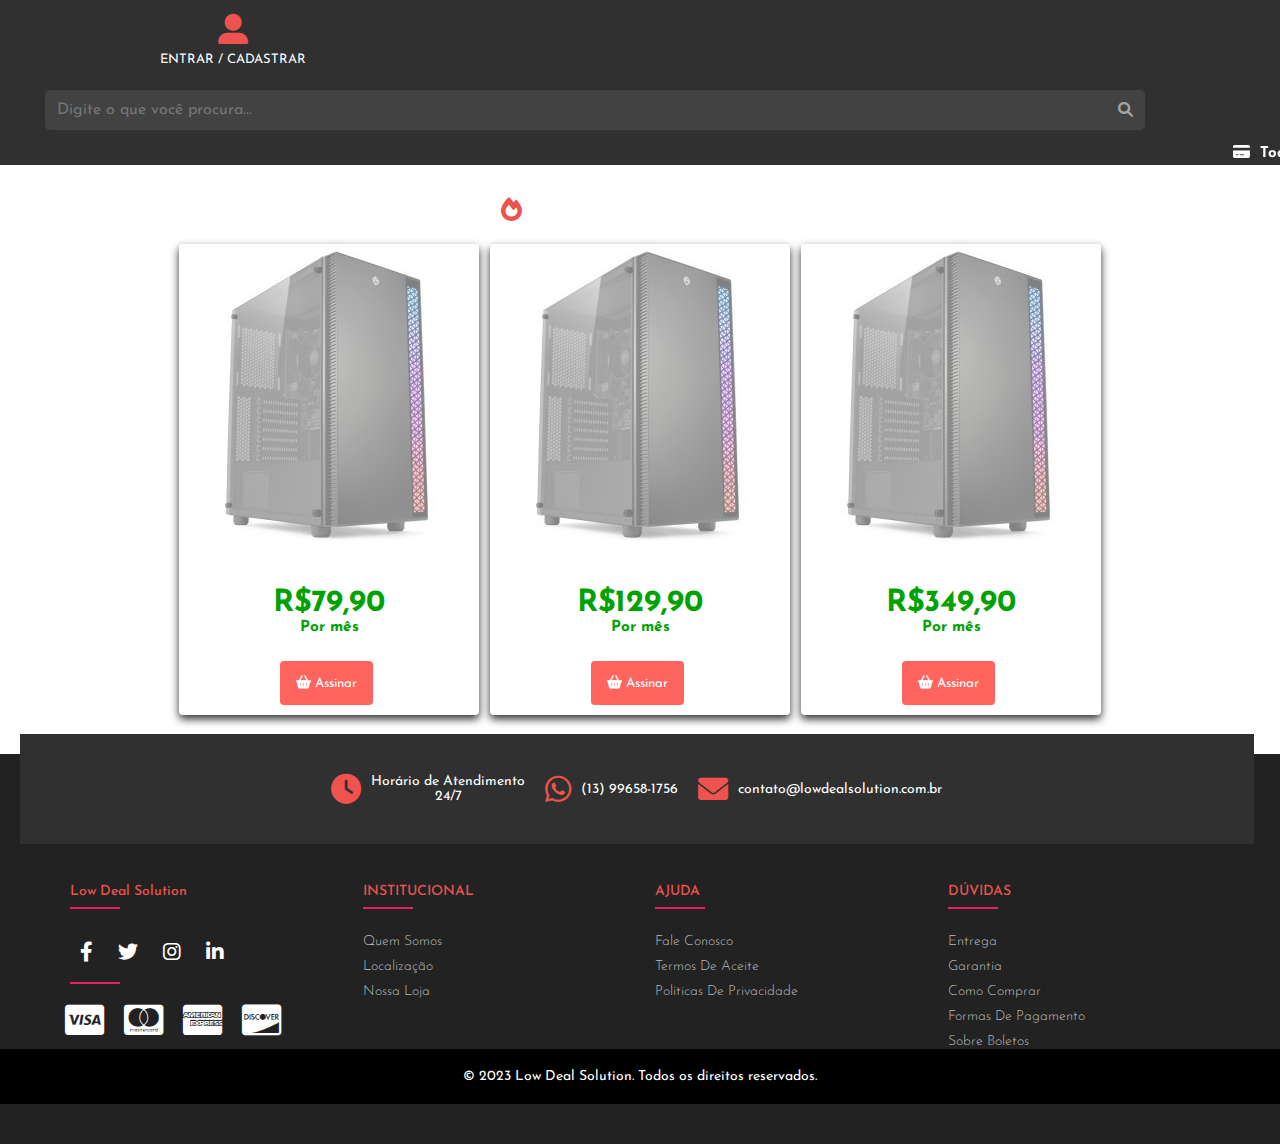
==== commit 56146c40: "Atualização Index" ====
--- a/index.html
+++ b/index.html
@@ -5,636 +5,294 @@
   <meta charset="UTF-8">
   <meta http-equiv="X-UA-Compatible" content="IE=edge">
   <meta name="viewport" content="width=device-width, initial-scale=1.0">
-  <title>Web Loja - Manutenção</title>
+  <title>Low Deal Solution</title>
   <link rel="stylesheet" href="css/style.css">
   <!-- Font Awesome -->
   <link href="https://cdnjs.cloudflare.com/ajax/libs/font-awesome/6.0.0/css/all.min.css" rel="stylesheet" />
 </head>
 
 <body>
-  <div class="backgroundAll">
-    <!--NAVBAR INICIO-->
-    <section class="home" id="home"> <!-- Inicio -->
-      <div class="homeUser">
-        <div class="menu-navBar">
-          <nav class="navbar">
-            <div class="logo">
-              <a href="#"><img src="imagens/logo.png" alt="Logo da DC">Empresa</a>
-            </div>
-            <ul class="nav-menu"> <!-- NAVBAR -->
-              <li class="nav-item usericone">
-                <a href="#" class="nav-link user-icon">
-                  <div class="navbar-icone">
-                    <i class="fas fa-user-alt"></i>
-                  </div>
-                </a>
-              </li>
-              <li class="nav-item nav-login">
-                <div class="nav-link icon d-flex">
-                  <div class="navbar-icone">
-                    <i class="fas fa-user-alt"></i>
-                  </div>
-                  <a class="user-icon" href="#"
-                    style="display: inline-block; vertical-align: middle; margin-right: -10px;"><span>Entrar</span></a>
-                  <span style="display: inline-block; vertical-align: middle; white-space: nowrap;">/</span>
-                  <a class="register-btn" href="#"
-                    style="display: inline-block; vertical-align: middle; margin-left: -10px;"><span>Cadastrar</span></a>
-                </div>
-              </li>
-              <li class="nav-item">
-                <a href="#home" class="nav-link">
-                  <div class="navbar-icone">
-                    <i class="fas fa-heart"></i>
-                  </div>
-                  <span>Meus Favoritos</span>
-                </a>
-              </li>
-              <li class="nav-item">
-                <a href="#home" class="nav-link">
-                  <div class="navbar-icone item">
-                    <i class="fas fa-shopping-basket"></i>
-                  </div>
-                </a>
-              </li>
-              <li class="nav-item">
-                <a href="#home" class="nav-link">
-                  <div class="navbar-icone itens">
-                    <i class="fab fa-asymmetrik"></i>
-                  </div>
-                  <span>Quem Somos</span>
-                </a>
-              </li>
-              <li class="nav-item">
-                <div class="iconMode light">
-                  <div class="darkIconText">
-                    <div class="darkIcon" title="Alterar modo de cor">
-                      <i class="fas fa-sun sun-icon"></i>
-                      <i class="fas fa-moon moon-icon"></i>
-                    </div>
-                    <div class="text-responsivo">
-                      <span class="dark-mode-text">Modo Escuro</span>
-                      <span class="light-mode-text" style="display:none">Modo Claro</span>
-                    </div>
-                  </div>
-                </div>
-              </li>
-            </ul>
-          </nav>
-          <div class="nav-background">
-            <div class="hamburguer" id="panel-togglebtn">
-              <span class="bar"></span>
-              <span class="bar"></span>
-              <span class="bar"></span>
-            </div>
-            <div class="nav-button">
-              <button class="nav-btn" id="panel-toggle">
-                <i class="fab fa-ioxhost"></i>
-                <span>NOSSOS DEPARTAMENTOS</span>
-              </button>
-            </div>
-            <div class="search-container">
-              <input type="text" placeholder="Digite o que você procura...">
-              <button type="submit"><i class="fas fa-search"></i></button>
-              <button class="clear-search" title="Limpar" type="button"><i class="fas fa-times"></i></button>
-            </div>
-            <div class="nav-buttons">
-              <button class="nav-btns">
-                <i class="fas fa-shopping-basket"></i>
-                <span>MINHAS COMPRAS</span>
-              </button>
-            </div>
-          </div>
-        </div>
-        <div class="header-topo">
-          <div>
-            <marquee>
-              <em class="fa fa-credit-card" aria-hidden="true"></em>&nbsp; Todos os produtos em 6x sem juros no
-              cartão | &nbsp;
-              <em class="fa fa-usd" aria-hidden="true"></em>&nbsp; Cashback em todas as compras | &nbsp;
-              <em class="fa fa-truck" aria-hidden="true"></em> &nbsp; Frete Grátis em compras acima de R$ 300,00
-              para
-              a Baixada Santista | &nbsp;
-              <em class="fa fa-money" aria-hidden="true"></em> &nbsp;
-            </marquee>
-          </div>
-        </div>
-    </section>
-
-    <div class="carousel-container">
-      <div class="carousel-slide">
-        <img src="imagens/slide1.png" alt="Slide 1">
-        <img src="imagens/slide2.png" alt="Slide 2">
-        <img src="imagens/slide3.png" alt="Slide 3">
-        <img src="imagens/slide4.png" alt="Slide 4">
-        <img src="imagens/slide5.png" alt="Slide 5">
-      </div>
-      <div class="carousel-dots">
-        <span class="carousel-dot"></span>
-        <span class="carousel-dot"></span>
-        <span class="carousel-dot"></span>
-        <span class="carousel-dot"></span>
-        <span class="carousel-dot"></span>
-      </div>
-      <button class="carousel-prev">&#10094;</button>
-      <button class="carousel-next">&#10095;</button>
-    </div>
-    <div id="imagem-destaque">
-      <img src="imagens/wallpaper.png" alt="Wallpaper">
-    </div>
-
-    <div class="imagem-promo">
-      <img src="imagens/promo1.png" alt="Imagem Promoção">
-      <img src="imagens/promo2.png" alt="Imagem Promoção">
-      <img src="imagens/promo1.png" alt="Imagem Promoção">
-    </div>
-
-    <!-- PAINEL LATERAL -->
-    <div class="panel">
-      <div class="panel-header">
-        Selecione uma<br>categoria
-        <span class="panel-close">&times;</span>
-      </div>
-      <div class="panel-body">
-        <h3>Categorias:</h3>
-
-        <div class="categoria">
-          <div class="titulo-categoria" onclick="toggleCategoria('itemprimario')">Gabinetes Gamer <span
-              class="icone-seta"></span></div>
-          <ul class="lista-categoria" id="itemprimario">
-            <a href="">
-              <li>Unidade 1</li>
-            </a>
-            <a href="">
-              <li>Unidade 2</li>
-            </a>
-            <a href="">
-              <li>Unidade 3</li>
-            </a>
-          </ul>
-        </div>
-        <div class="categoria">
-          <div class="titulo-categoria" onclick="toggleCategoria('itemsecundario')">Acessorios <span
-              class="icone-seta"></span></div>
-          <ul class="lista-categoria" id="itemsecundario">
-            <a href="">
-              <li>Unidade 4</li>
-            </a>
-            <a href="">
-              <li>Unidade 5</li>
-            </a>
-            <a href="">
-              <li>Unidade 6</li>
-            </a>
-          </ul>
-        </div>
-        <div class="categoria">
-          <div class="titulo-categoria" onclick="toggleCategoria('iconterciaria')">Mouses Pad <span
-              class="icone-seta"></span></div>
-          <ul class="lista-categoria" id="iconterciaria">
-            <a href="">
-              <li>Unidade 7</li>
-            </a>
-            <a href="">
-              <li>Unidade 8</li>
-            </a>
-            <a href="">
-              <li>Unidade 9</li>
-            </a>
-            <a href="">
-              <li>Unidade 10</li>
-            </a>
-          </ul>
-        </div>
-        <div class="panel-configs">
-          <hr>
-          <h3>Configurações:</h3>
+  <!--NAVBAR INICIO-->
+  <section class="home" id="home"> <!-- Inicio -->
+    <div class="homeUser">
+      <div class="menu-navBar">
+        <nav class="navbar">
+          <div class="logo">
+            <!-- <a href="#"><img src="imagens/logo.png" alt="Logo da DC"></a> -->
+          </div>
+          <ul class="nav-menu"> <!-- NAVBAR -->
+            <li class="nav-item">
+              <a href="#home" class="nav-link icon user-icon d-flex" title="Entrar ou Cadastrar">
+                <div class="navbar-icone">
+                  <i class="fas fa-user-alt"></i>
+                </div>
+                <span>Entrar / Cadastrar</span>
+              </a>
+            </li>
+            </li>
+          </ul>
+        </nav>
+        <div class="nav-background">
+          <div class="hamburguer" id="panel-togglebtn">
+            <span class="bar"></span>
+            <span class="bar"></span>
+            <span class="bar"></span>
+          </div>
+          <div class="nav-button">
+            <!-- <button class="nav-btn" id="panel-toggle">
+              <i class="fab fa-ioxhost"></i>
+              <span>NOSSOS DEPARTAMENTOS</span>
+            </button> -->
+          </div>
+          <div class="search-container">
+            <input type="text" placeholder="Digite o que você procura...">
+            <button type="submit"><i class="fas fa-search"></i></button>
+            <button class="clear-search" title="Limpar" type="button"><i class="fas fa-times"></i></button>
+          </div>
+        </div>
+      </div>
+      <div class="header-topo">
+        <div>
+          <marquee>
+            <em class="fa fa-credit-card" aria-hidden="true"></em>&nbsp; Todos os planos com desconto no pacote anual |
+            &nbsp;
+            <em class="fa fa-usd" aria-hidden="true"></em>&nbsp; Cashback em todas os planos no pacote anual | &nbsp;
+            <em class="fa fa-truck" aria-hidden="true"></em> &nbsp; Plano ativo em até 24 | &nbsp;
+            <em class="fa fa-money" aria-hidden="true"></em> &nbsp;
+          </marquee>
+        </div>
+      </div>
+  </section>
+
+  <!-- PRODUTOS -->
+  <section class="cards-section">
+    <br><br>
+
+    <h2 class="cards-title">
+      <i class="fas fa-fire"></i> PLANOS DISPONÍVEIS
+    </h2>
+    <div class="product-grid">
+      <div class="card">
+        <a href="link-para-detalhes-do-produto">
+          <img src="imagens/produto2.jpg" alt="Nome do Produto" title="Ver mais detalhes">
+        </a>
+        <h3>PLANO BRONZE</h3>
+        <p class="price">
+          <span class="price-value">R$79,90</span>
+          <span class="price-label">Por mês</span>
+          <span class="price-discount">15% de desconto no plano anua</span>
+        </p>
+        <button class="add-to-cart"><i class="fas fa-shopping-basket"></i> Assinar</button>
+        <!-- <button class="add-to-favorites"><i class="fas fa-heart"></i></button> -->
+      </div>
+      <!-- PRODUTOS -->
+      <div class="card">
+        <a href="link-para-detalhes-do-produto">
+          <img src="imagens/produto2.jpg" alt="Nome do Produto" title="Ver mais detalhes">
+        </a>
+        <h3>PLANO GOLD</h3>
+        <p class="price">
+          <span class="price-value">R$129,90</span>
+          <span class="price-label">Por mês</span>
+          <span class="price-discount">15% de desconto no plano anual</span>
+        </p>
+        <button class="add-to-cart"><i class="fas fa-shopping-basket"></i> Assinar </button>
+        <!-- <button class="add-to-favorites"><i class="fas fa-heart"></i></button> -->
+      </div>
+      <!-- PRODUTOS -->
+      <div class="card">
+        <a href="link-para-detalhes-do-produto">
+          <img src="imagens/produto2.jpg" alt="Nome do Produto" title="Ver mais detalhes">
+        </a>
+        <h3>PLANO DIAMOND</h3>
+        <p class="price">
+          <span class="price-value">R$349,90</span>
+          <span class="price-label">Por mês</span>
+          <span class="price-discount">15% de desconto no plano anua</span>
+        </p>
+        <button class="add-to-cart"><i class="fas fa-shopping-basket"></i> Assinar </button>
+        <!-- <button class="add-to-favorites"><i class="fas fa-heart"></i></button> -->
+      </div>
+
+
+  </section>
+  <br>
+  <footer class="footer">
+    <div class="footer-cotact">
+      <div class="footer-info">
+        <a href="" target="_blank">
+          <i class="fas fa-clock"></i>
+          <span>Horário de Atendimento<br><span>24/7</span></span>
+        </a>
+        <a href="https://api.whatsapp.com/send?phone=5511999999999" target="_blank">
+          <i class="fab fa-whatsapp"></i>
+          <span>(13) 99658-1756</span>
+        </a>
+        <a href="mailto:contato@lowdealsolution.com.br">
+          <i class="fas fa-envelope"></i>
+          <span>contato@lowdealsolution.com.br</span>
+        </a>
+      </div>
+    </div>
+    <div class="footer-container">
+      <div class="row">
+        <div class="footer-col">
+          <h4>Low Deal Solution</h4>
+          <div class="social-links">
+            <a href="#" target="_blank"><i class="fab fa-facebook-f"></i></a>
+            <a href="#" target="_blank"><i class="fab fa-twitter"></i></a>
+            <a href="#" target="_blank"><i class="fab fa-instagram"></i></a>
+            <a href="#" target="_blank"><i class="fab fa-linkedin-in"></i></a>
+          </div>
+          <h4></h4>
+          <ul class="list-contact">
+            <li><a href="#"><i class="fas fa-clock"></i> Segunda a sexta 8h às 12h e das 14h às 18h</a></li>
+            <li><a href="#"><i class="fab fa-whatsapp"></i> (13) 99999-0509</a></li>
+            <li><a href="#"><i class="fas fa-envelope"></i> contato@lowdealsolution.com.br</a></li>
+          </ul>
+        </div>
+        <div class="footer-col">
+          <h4>INSTITUCIONAL</h4>
           <ul>
-            <a href="">
-              <li>
-                <i class="fas fa-address-card"></i>
-                &nbsp;Atendimento ao Cliente
-              </li>
-            </a>
-            <a href="">
-              <li>
-                <i class="fas fa-user-alt"></i>
-                &nbsp;Meu Perfil
-              </li>
-            </a>
-            <a href="">
-              <li>
-                <i class="fas fa-share-square"></i>
-                &nbsp;Logout
-              </li>
-            </a>
-            <br>
-            <hr>
-            <br>
-            <!-- OS DE BAIXO IRA APARECER AS VEZES -->
-            <a href="">
-              <li class="panel-icon">
-                <i class="fab fa-asymmetrik"></i>
-                &nbsp;Quem somos?
-              </li>
-            </a>
-            <a href="">
-              <li class="panel-icon">
-                <i class="fas fa-rocket"></i>
-                &nbsp;Entrar em Contato
-              </li>
-            </a>
-          </ul>
-        </div>
-      </div>
-    </div>
-    <div id="overlay"></div>
-
-    <!-- PRODUTOS -->
-    <section class="cards-section">
-      <h2 class="cards-title">
-        <i class="fas fa-exclamation-circle"></i> RECOMENDADOS PARA VOCÊ
-      </h2>
-      <div class="product-grid">
-        <div class="card">
-          <a href="link-para-detalhes-do-produto">
-            <img src="imagens/produto1.jpg" alt="Nome do Produto" title="Ver mais detalhes">
-          </a>
-          <h3>Monitor Gamer MSI Optix G24C 23.6" LED Curvo 144Hz 1ms FHD DVI/HDMI/DP Preto/Vermelho, Optix G24C</h3>
-          <p class="price">
-            <span class="price-label">À vista</span>
-            <span class="price-value">R$1,320,00</span>
-            <span class="price-discount">no Pix com 15% de desconto</span>
-          </p>
-          <button class="add-to-cart"><i class="fas fa-shopping-basket"></i> Adicionar ao Carrinho</button>
-          <button class="add-to-favorites"><i class="fas fa-heart"></i></button>
-        </div>
-        <!-- PRODUTOS -->
-        <div class="card">
-          <a href="link-para-detalhes-do-produto">
-            <img src="imagens/produto1.jpg" alt="Nome do Produto" title="Ver mais detalhes">
-          </a>
-          <h3>Monitor Gamer MSI Optix G24C 23.6" LED Curvo 144Hz 1ms FHD DVI/HDMI/DP Preto/Vermelho, Optix G24C</h3>
-          <p class="price">
-            <span class="price-label">À vista</span>
-            <span class="price-value">R$1,320,00</span>
-            <span class="price-discount">no Pix com 15% de desconto</span>
-          </p>
-          <button class="add-to-cart"><i class="fas fa-shopping-basket"></i> Adicionar ao Carrinho</button>
-          <button class="add-to-favorites"><i class="fas fa-heart"></i></button>
-        </div>
-        <!-- PRODUTOS -->
-        <div class="card">
-          <a href="link-para-detalhes-do-produto">
-            <img src="imagens/produto1.jpg" alt="Nome do Produto" title="Ver mais detalhes">
-          </a>
-          <h3>Monitor Gamer MSI Optix G24C 23.6" LED Curvo 144Hz 1ms FHD DVI/HDMI/DP Preto/Vermelho, Optix G24C</h3>
-          <p class="price">
-            <span class="price-label">À vista</span>
-            <span class="price-value">R$1,320,00</span>
-            <span class="price-discount">no Pix com 15% de desconto</span>
-          </p>
-          <button class="add-to-cart"><i class="fas fa-shopping-basket"></i> Adicionar ao Carrinho</button>
-          <button class="add-to-favorites"><i class="fas fa-heart"></i></button>
-        </div>
-        <!-- PRODUTOS -->
-        <div class="card">
-          <a href="link-para-detalhes-do-produto">
-            <img src="imagens/produto1.jpg" alt="Nome do Produto" title="Ver mais detalhes">
-          </a>
-          <h3>Monitor Gamer MSI Optix G24C 23.6" LED Curvo 144Hz 1ms FHD DVI/HDMI/DP Preto/Vermelho, Optix G24C</h3>
-          <p class="price">
-            <span class="price-label">À vista</span>
-            <span class="price-value">R$1,320,00</span>
-            <span class="price-discount">no Pix com 15% de desconto</span>
-          </p>
-          <button class="add-to-cart"><i class="fas fa-shopping-basket"></i> Adicionar ao Carrinho</button>
-          <button class="add-to-favorites"><i class="fas fa-heart"></i></button>
-        </div>
-      </div>
-      <!--  -->
-
-      <div class="images-container">
-        <img
-          src="https://www.kabum.com.br/core/_next/image?url=https://themes.kabum.com.br/conteudo/ads/splashline/1048.jpg&w=1920&h=248&q=100"
-          alt="Imagem" />
-      </div>
-
-      <!-- PRODUTOS NOVOS E LANÇAMENTOS -->
-
-      <h2 class="cards-title">
-        <i class="fas fa-fire"></i> NOVOS E LANÇAMENTOS
-      </h2>
-      <div class="product-grid">
-        <div class="card">
-          <a href="link-para-detalhes-do-produto">
-            <img src="imagens/produto2.jpg" alt="Nome do Produto" title="Ver mais detalhes">
-          </a>
-          <h3>Computador Mancer Gamer Lorride, AMD Ryzen 3 3200G, 16GB DDR4, SSD 240GB</h3>
-          <p class="price">
-            <span class="price-label">À vista</span>
-            <span class="price-value">R$1,799,99</span>
-            <span class="price-discount">no Pix com 15% de desconto</span>
-          </p>
-          <button class="add-to-cart"><i class="fas fa-shopping-basket"></i> Adicionar ao Carrinho</button>
-          <button class="add-to-favorites"><i class="fas fa-heart"></i></button>
-        </div>
-        <!-- PRODUTOS -->
-        <div class="card">
-          <a href="link-para-detalhes-do-produto">
-            <img src="imagens/produto2.jpg" alt="Nome do Produto" title="Ver mais detalhes">
-          </a>
-          <h3>Computador Mancer Gamer Lorride, AMD Ryzen 3 3200G, 16GB DDR4, SSD 240GB</h3>
-          <p class="price">
-            <span class="price-label">À vista</span>
-            <span class="price-value">R$1,799,99</span>
-            <span class="price-discount">no Pix com 15% de desconto</span>
-          </p>
-          <button class="add-to-cart"><i class="fas fa-shopping-basket"></i> Adicionar ao Carrinho</button>
-          <button class="add-to-favorites"><i class="fas fa-heart"></i></button>
-        </div>
-        <!-- PRODUTOS -->
-        <div class="card">
-          <a href="link-para-detalhes-do-produto">
-            <img src="imagens/produto2.jpg" alt="Nome do Produto" title="Ver mais detalhes">
-          </a>
-          <h3>Computador Mancer Gamer Lorride, AMD Ryzen 3 3200G, 16GB DDR4, SSD 240GB</h3>
-          <p class="price">
-            <span class="price-label">À vista</span>
-            <span class="price-value">R$1,799,99</span>
-            <span class="price-discount">no Pix com 15% de desconto</span>
-          </p>
-          <button class="add-to-cart"><i class="fas fa-shopping-basket"></i> Adicionar ao Carrinho</button>
-          <button class="add-to-favorites"><i class="fas fa-heart"></i></button>
-        </div>
-        <!-- PRODUTOS -->
-        <div class="card">
-          <a href="link-para-detalhes-do-produto">
-            <img src="imagens/produto2.jpg" alt="Nome do Produto" title="Ver mais detalhes">
-          </a>
-          <h3>Computador Mancer Gamer Lorride, AMD Ryzen 3 3200G, 16GB DDR4, SSD 240GB</h3>
-          <p class="price">
-            <span class="price-label">À vista</span>
-            <span class="price-value">R$1,799,99</span>
-            <span class="price-discount">no Pix com 15% de desconto</span>
-          </p>
-          <button class="add-to-cart"><i class="fas fa-shopping-basket"></i> Adicionar ao Carrinho</button>
-          <button class="add-to-favorites"><i class="fas fa-heart"></i></button>
-        </div>
-      </div>
-      <br>
-      <br>
-      <br>
-
-      <!-- SESSÃO OFERTAS EM DESTAQUE -->
-
-      <h2 class="cards-title">
-        <i class="fab fa-swift"></i> OFERTAS EM DESTAQUE
-      </h2>
-
-      <div class="product-grid">
-
-        <div class="card">
-          <a href="link-para-detalhes-do-produto">
-            <img src="imagens/produto3.jpg" alt="Nome do Produto" title="Ver mais detalhes">
-          </a>
-          <h3>Headset Gamer Mancer Quartz, Drivers 50mm, Preto, MCR-QTZ-BL01</h3>
-          <p class="price">
-            <span class="price-label">À vista</span>
-            <span class="price-value">R$189,90</span>
-            <span class="price-discount">no Pix com 15% de desconto</span>
-          </p>
-          <button class="add-to-cart"><i class="fas fa-shopping-basket"></i> Adicionar ao Carrinho</button>
-          <button class="add-to-favorites"><i class="fas fa-heart"></i></button>
-        </div>
-        <!-- PRODUTOS -->
-        <div class="card">
-          <a href="link-para-detalhes-do-produto">
-            <img src="imagens/produto3.jpg" alt="Nome do Produto" title="Ver mais detalhes">
-          </a>
-          <h3>Headset Gamer Mancer Quartz, Drivers 50mm, Preto, MCR-QTZ-BL01</h3>
-          <p class="price">
-            <span class="price-label">À vista</span>
-            <span class="price-value">R$189,90</span>
-            <span class="price-discount">no Pix com 15% de desconto</span>
-          </p>
-          <button class="add-to-cart"><i class="fas fa-shopping-basket"></i> Adicionar ao Carrinho</button>
-          <button class="add-to-favorites"><i class="fas fa-heart"></i></button>
-        </div>
-        <!-- PRODUTOS -->
-        <div class="card">
-          <a href="link-para-detalhes-do-produto">
-            <img src="imagens/produto3.jpg" alt="Nome do Produto" title="Ver mais detalhes">
-          </a>
-          <h3>Headset Gamer Mancer Quartz, Drivers 50mm, Preto, MCR-QTZ-BL01</h3>
-          <p class="price">
-            <span class="price-label">À vista</span>
-            <span class="price-value">R$189,90</span>
-            <span class="price-discount">no Pix com 15% de desconto</span>
-          </p>
-          <button class="add-to-cart"><i class="fas fa-shopping-basket"></i> Adicionar ao Carrinho</button>
-          <button class="add-to-favorites"><i class="fas fa-heart"></i></button>
-        </div>
-        <!-- PRODUTOS -->
-        <div class="card">
-          <a href="link-para-detalhes-do-produto">
-            <img src="imagens/produto3.jpg" alt="Nome do Produto" title="Ver mais detalhes">
-          </a>
-          <h3>Headset Gamer Mancer Quartz, Drivers 50mm, Preto, MCR-QTZ-BL01</h3>
-          <p class="price">
-            <span class="price-label">À vista</span>
-            <span class="price-value">R$189,90</span>
-            <span class="price-discount">no Pix com 15% de desconto</span>
-          </p>
-          <button class="add-to-cart"><i class="fas fa-shopping-basket"></i> Adicionar ao Carrinho</button>
-          <button class="add-to-favorites"><i class="fas fa-heart"></i></button>
-        </div>
-      </div>
-      <div class="images-container">
-        <img
-          src="https://www.kabum.com.br/core/_next/image?url=https://themes.kabum.com.br/conteudo/ads/splashline/1048.jpg&w=1920&h=248&q=100"
-          alt="Imagem" />
-      </div>
-    </section>
-
-    <footer class="footer">
-      <div class="footer-cotact">
-        <div class="footer-info">
-          <a href="#footer">
-            <i class="fas fa-clock"></i>
-            <span>Horário de Atendimento<br><span>Segunda a sexta 8h às 12h e das 14h às 18h</span></span>
-          </a>
-          <a href="https://api.whatsapp.com/send?phone=5511999999999" target="_blank">
-            <i class="fab fa-whatsapp"></i>
-            <span>(11) 99999-9999</span>
-          </a>
-          <a href="mailto:contato@meusite.com.br">
-            <i class="fas fa-envelope"></i>
-            <span>contato@meusite.com.br</span>
-          </a>
-        </div>
-      </div>
-      <div class="footer-container">
-        <div class="row">
-          <div class="footer-col">
-            <h4>D4N13L</h4>
-            <div class="social-links">
-              <a href="#" target="_blank"><i class="fab fa-facebook-f"></i></a>
-              <a href="#" target="_blank"><i class="fab fa-twitter"></i></a>
-              <a href="#" target="_blank"><i class="fab fa-instagram"></i></a>
-              <a href="#" target="_blank"><i class="fab fa-linkedin-in"></i></a>
-            </div>
-            <h4></h4>
-            <ul class="list-contact">
-              <li><a href="#"><i class="fas fa-clock"></i> Segunda a sexta 8h às 12h e das 14h às 18h</a></li>
-              <li><a href="#"><i class="fab fa-whatsapp"></i> (13) 99999-0509</a></li>
-              <li><a href="#"><i class="fas fa-envelope"></i> contato@meusite.com.br</a></li>
-            </ul>
-          </div>
-          <div class="footer-col">
-            <h4>INSTITUCIONAL</h4>
-            <ul>
-              <li><a href="#">Quem somos</a></li>
-              <li><a href="#">Localização</a></li>
-              <li><a href="#">Nossa loja</a></li>
-            </ul>
-          </div>
-          <div class="footer-col">
-            <h4>AJUDA</h4>
-            <ul>
-              <li><a href="#">Fale conosco</a></li>
-              <li><a href="#">Termos de aceite</a></li>
-              <li><a href="#">Políticas de Privacidade</a></li>
-            </ul>
-          </div>
-          <div class="footer-col">
-            <h4>DÚVIDAS</h4>
-            <ul>
-              <li><a href="#">Entrega</a></li>
-              <li><a href="#">Garantia</a></li>
-              <li><a href="#">Como comprar</a></li>
-              <li><a href="#">Formas de Pagamento</a></li>
-              <li><a href="#">Sobre Boletos</a></li>
-            </ul>
-          </div>
-          <ul class="payment-methods">
-            <li><i class="fab fa-cc-visa"></i></li>
-            <li><i class="fab fa-cc-mastercard"></i></li>
-            <li><i class="fab fa-cc-amex"></i></li>
-            <li><i class="fab fa-cc-discover"></i></li>
-          </ul>
-        </div>
-      </div>
-    </footer>
+            <li><a href="#">Quem somos</a></li>
+            <li><a href="#">Localização</a></li>
+            <li><a href="#">Nossa loja</a></li>
+          </ul>
+        </div>
+        <div class="footer-col">
+          <h4>AJUDA</h4>
+          <ul>
+            <li><a href="#">Fale conosco</a></li>
+            <li><a href="#">Termos de aceite</a></li>
+            <li><a href="#">Políticas de Privacidade</a></li>
+          </ul>
+        </div>
+        <div class="footer-col">
+          <h4>DÚVIDAS</h4>
+          <ul>
+            <li><a href="#">Entrega</a></li>
+            <li><a href="#">Garantia</a></li>
+            <li><a href="#">Como comprar</a></li>
+            <li><a href="#">Formas de Pagamento</a></li>
+            <li><a href="#">Sobre Boletos</a></li>
+          </ul>
+        </div>
+        <ul class="payment-methods">
+          <li><i class="fab fa-cc-visa"></i></li>
+          <li><i class="fab fa-cc-mastercard"></i></li>
+          <li><i class="fab fa-cc-amex"></i></li>
+          <li><i class="fab fa-cc-discover"></i></li>
+        </ul>
+      </div>
+    </div>
     <div class="footer-fim">
-      <p>&copy; 2023 Meu Site. Todos os direitos reservados.</p>
-    </div>
-<!-- 
+      <p>&copy; 2023 Low Deal Solution. Todos os direitos reservados.</p>
+    </div>
+  </footer>
+
+  <!-- 
 =========================================
-PAINEL LOGIN
+MODAL LOGIN
 =========================================
  -->
-    <div class="user-form">
-      <div id="fundo-login" style="position: absolute; top: 0; left: 0; width: 100%; height: 100%; z-index: -5;"></div>
-
-      <div class="close-form d-flex" title="Fechar">
-        <i class="fas fa-times-circle"></i>
-      </div>
-      <div class="form-wrapper container">
-        <div class="user login">
-          <div class="img-box">
-            <img src="imagens/login/img-login.svg" alt="Criar Conta" />
-          </div>
-          <div class="form-box">
-            <div class="top">
-              <p>
-                Novo Cliente?
-                <span data-id="#ff0066">CADASTRE-SE</span>
-              </p>
+
+  <div class="user-form">
+    <div class="close-form d-flex">
+      <i class="fas fa-times-circle"></i>
+    </div>
+    <div class="form-wrapper container">
+      <div class="user login">
+        <div class="img-box">
+          <!-- <img src="imagens/login/image-login.svg" alt="Criar Conta" /> -->
+        </div>
+        <div class="form-box">
+          <div class="top">
+            <p>
+              Novo Cliente?
+              <span data-id="#ff0066">CADASTRE-SE</span>
+            </p>
+          </div>
+          <form action="">
+            <div class="form-control">
+              <h2>Já tem uma conta?</h2>
+              <p>Informe os seus dados abaixo para acessá-la.</p>
+              <input type="email" placeholder="E-Mail *" />
+              <div>
+                <input type="password" placeholder="Senha *" />
+                <div class="icon form-icon">
+                </div>
+              </div>
+              <span>Esqueci minha senha</span>
+              <input type="Submit" value="ACESSAR CONTA" />
             </div>
-            <form action="">
-              <div class="form-control">
-                <h2>Já tem uma conta?</h2>
-                <p>Informe os seus dados abaixo para acessá-la.</p>
-                <input type="email" placeholder="E-Mail *" />
-                <div>
-                  <input type="password" placeholder="Senha *" />
-                  <div class="icon form-icon">
-                  </div>
-                </div>
-                <span>Esqueci minha senha</span>
-                <input type="Submit" value="ACESSAR CONTA" />
-              </div>
-              <div class="form-control">
-                <p>Ou continuar com</p>
-                <div class="icons">
-                  <div class="icon">
-                    <img src="imagens/login/google.svg" alt="Google" />
-                  </div>
-                  <div class="icon">
-                    <img src="imagens/login/facebook.svg" alt="Facebook" />
-                  </div>
-                  <div class="icon">
-                    <img src="imagens/login/apple.svg" alt="Apple" />
-                  </div>
-                </div>
-              </div>
-            </form>
-          </div>
-        </div>
-
-        <!-- Registro -->
-        <div class="user signup">
-          <div class="form-box">
-            <div class="top">
-              <p>
-                Já está registrado?
-                <span data-id="#1a1aff">ACESSAR CONTA</span>
-              </p>
+            <div class="form-control">
+              <p>Ou continuar com</p>
+              <div class="icons">
+                <div class="icon">
+                  <img src="imagens/login/google.svg" alt="Google" />
+                </div>
+                <div class="icon">
+                  <img src="imagens/login/facebook.svg" alt="Facebook" />
+                </div>
+                <div class="icon">
+                  <img src="imagens/login/apple.svg" alt="Apple" />
+                </div>
+              </div>
             </div>
-            <form action="">
-              <div class="form-control">
-                <h2>Criar minha conta</h2>
-                <p>Informe os seus dados abaixo para criar sua conta.</p>
-                <input type="text" placeholder="Nome" />
-                <input type="text" placeholder="Sobrenome" />
-                <input type="email" placeholder="Insira seu e-mail" />
-                <div>
-                  <input type="password" placeholder="Insira sua senha" />
-                  <div class="icon form-icon">
-                    <img src="imagens/login/eye.svg" alt="Mostrar" />
-                  </div>
-                </div>
-                <div>
-                </div>
-                <input type="Submit" value="CRIAR CONTA" />
-              </div>
-              <div class="form-control">
-                <p>Ou continuar com</p>
-                <div class="icons">
-                  <div class="icon">
-                    <img src="imagens/login/google.svg" alt="Google" />
-                  </div>
-                  <div class="icon">
-                    <img src="imagens/login/facebook.svg" alt="Facebook" />
-                  </div>
-                  <div class="icon">
-                    <img src="imagens/login/apple.svg" alt="apple" />
-                  </div>
-                </div>
-              </div>
-            </form>
-          </div>
-          <div class="img-box imgbox">
-            <img src="imagens/login/img-cadastro.svg" alt="CADASTRE-SE" />
-          </div>
+          </form>
+        </div>
+      </div>
+
+      <!-- Registro -->
+      <div class="user signup">
+        <div class="form-box">
+          <div class="top">
+            <p>
+              Já está registrado?
+              <span data-id="#1a1aff">ACESSAR CONTA</span>
+            </p>
+          </div>
+          <form action="">
+            <div class="form-control">
+              <h2>Criar minha conta</h2>
+              <p>Informe os seus dados abaixo para criar sua conta.</p>
+              <input type="text" placeholder="Nome" />
+              <input type="text" placeholder="Sobrenome" />
+              <input type="email" placeholder="Insira seu e-mail" />
+              <div>
+                <input type="password" placeholder="Insira sua senha" />
+                <div class="icon form-icon">
+                  <img src="imagens/login/eye.svg" alt="Mostrar" />
+                </div>
+              </div>
+              <div>
+              </div>
+              <input type="Submit" value="CRIAR CONTA" />
+            </div>
+            <div class="form-control">
+              <p>Ou continuar com</p>
+              <div class="icons">
+                <div class="icon">
+                  <img src="imagens/login/google.svg" alt="Google" />
+                </div>
+                <div class="icon">
+                  <img src="imagens/login/facebook.svg" alt="Facebook" />
+                </div>
+                <div class="icon">
+                  <img src="imagens/login/apple.svg" alt="apple" />
+                </div>
+              </div>
+            </div>
+          </form>
+        </div>
+        <div class="img-box imgbox">
+          <!-- <img src="imagens/login/image-cadastro.svg" alt="CADASTRE-SE" /> -->
         </div>
       </div>
     </div>
   </div>
 
-  <script src="javascript/darkmod.js"></script>
   <script src="javascript/script.js"></script>
-  <script src="javascript/slides.js"></script>
   <script src="javascript/login.js"></script>
 
 </body>
